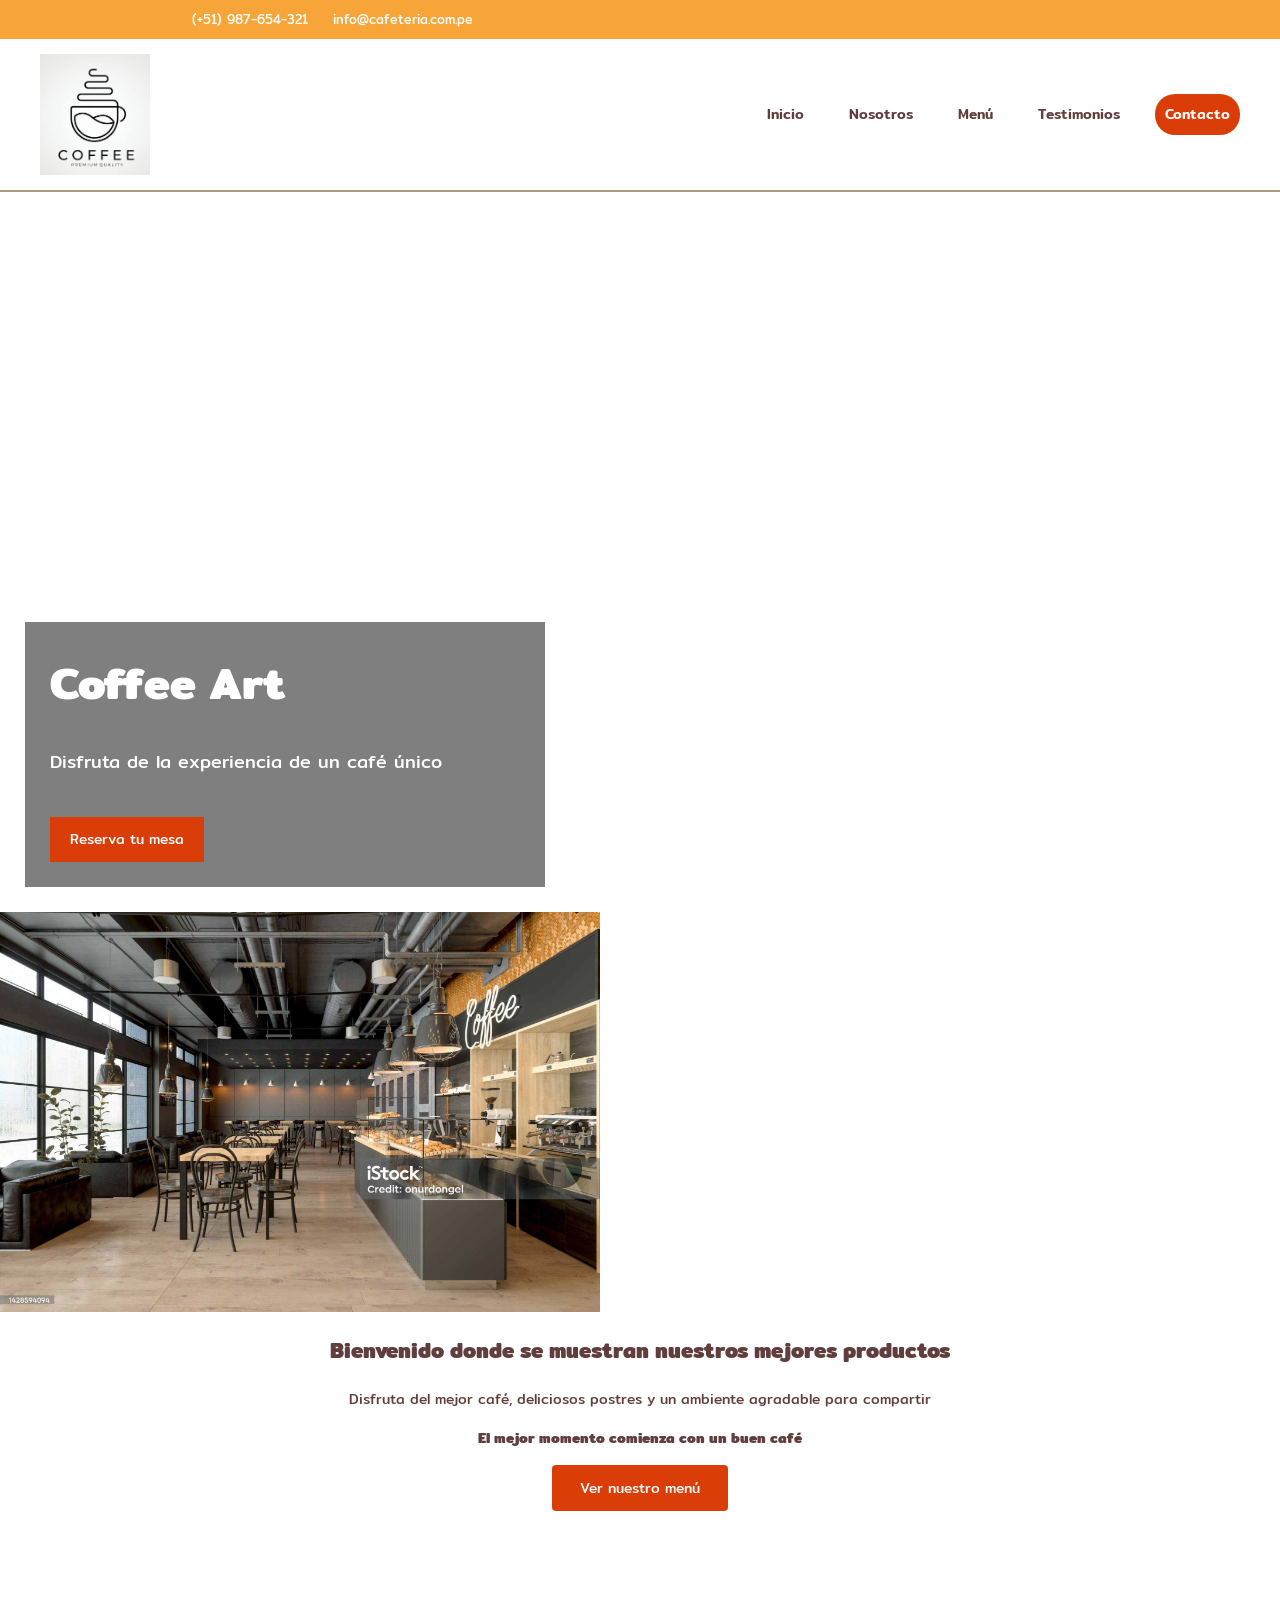
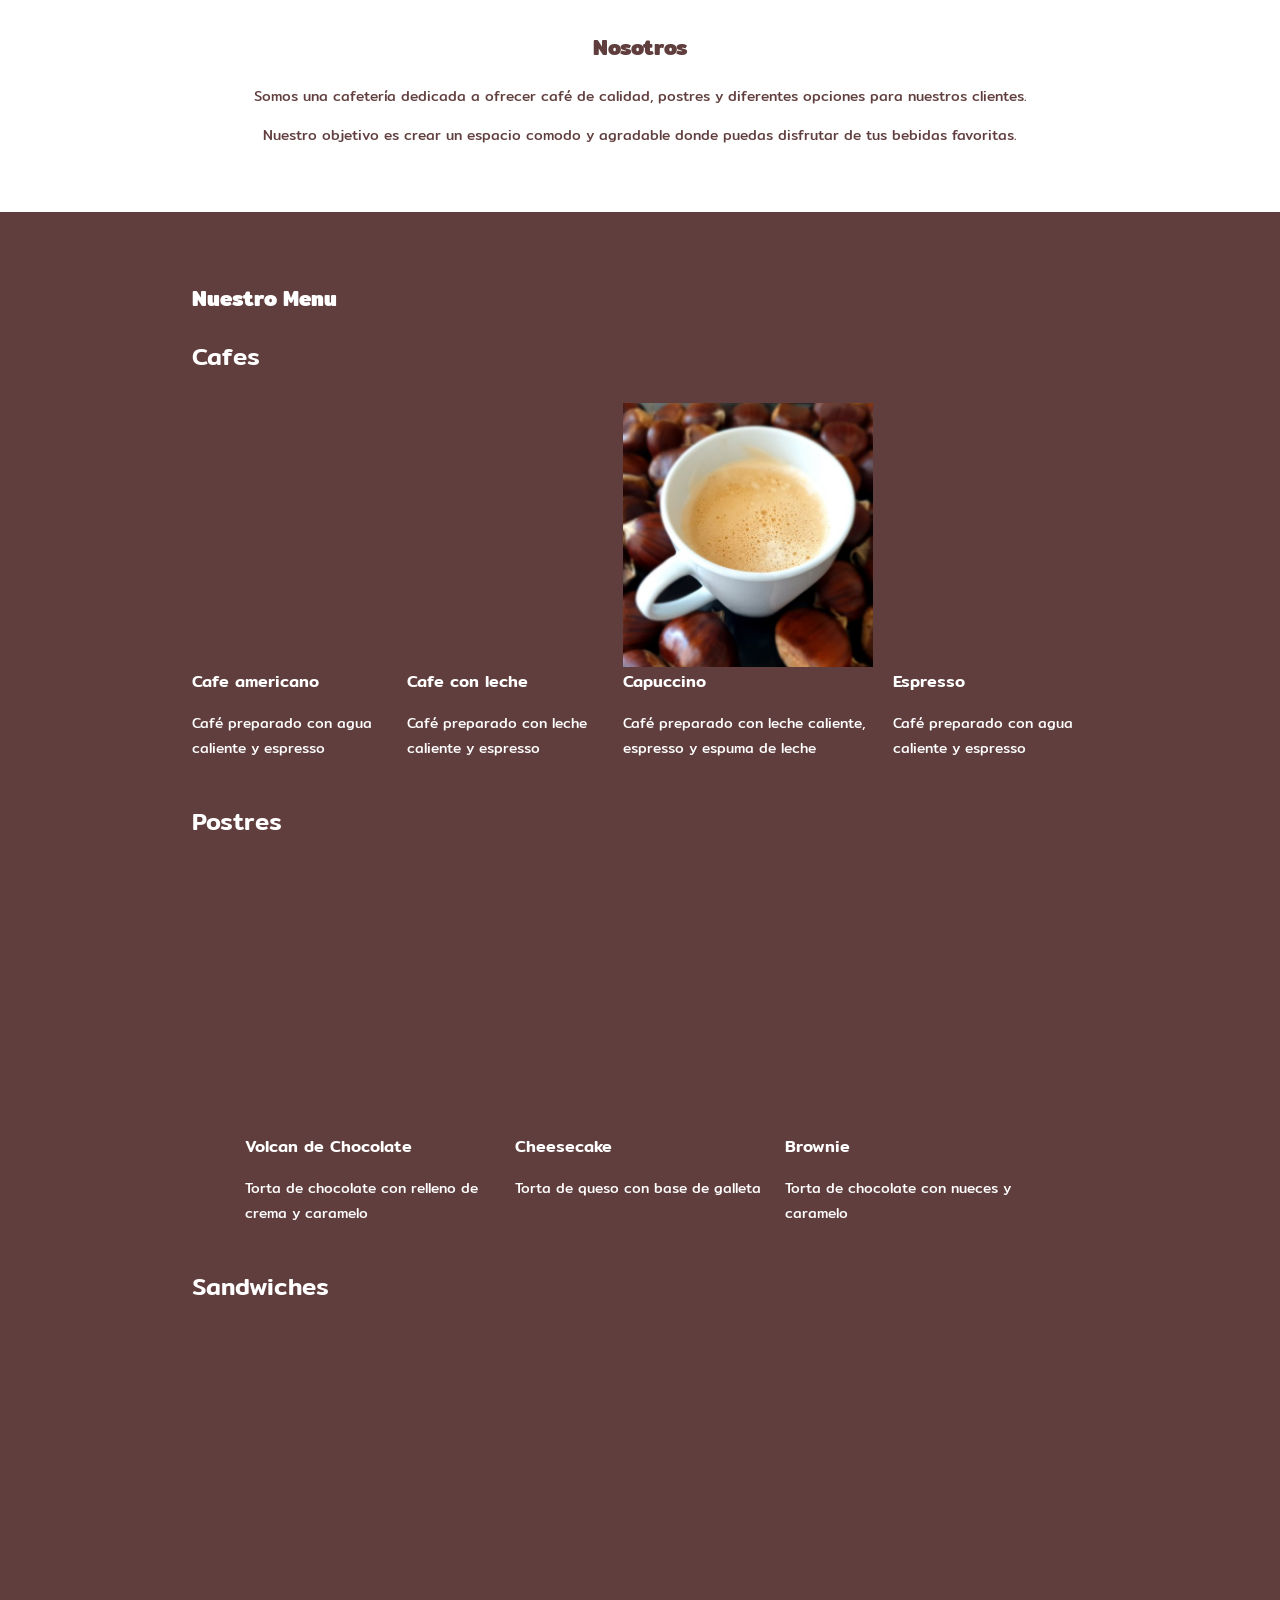
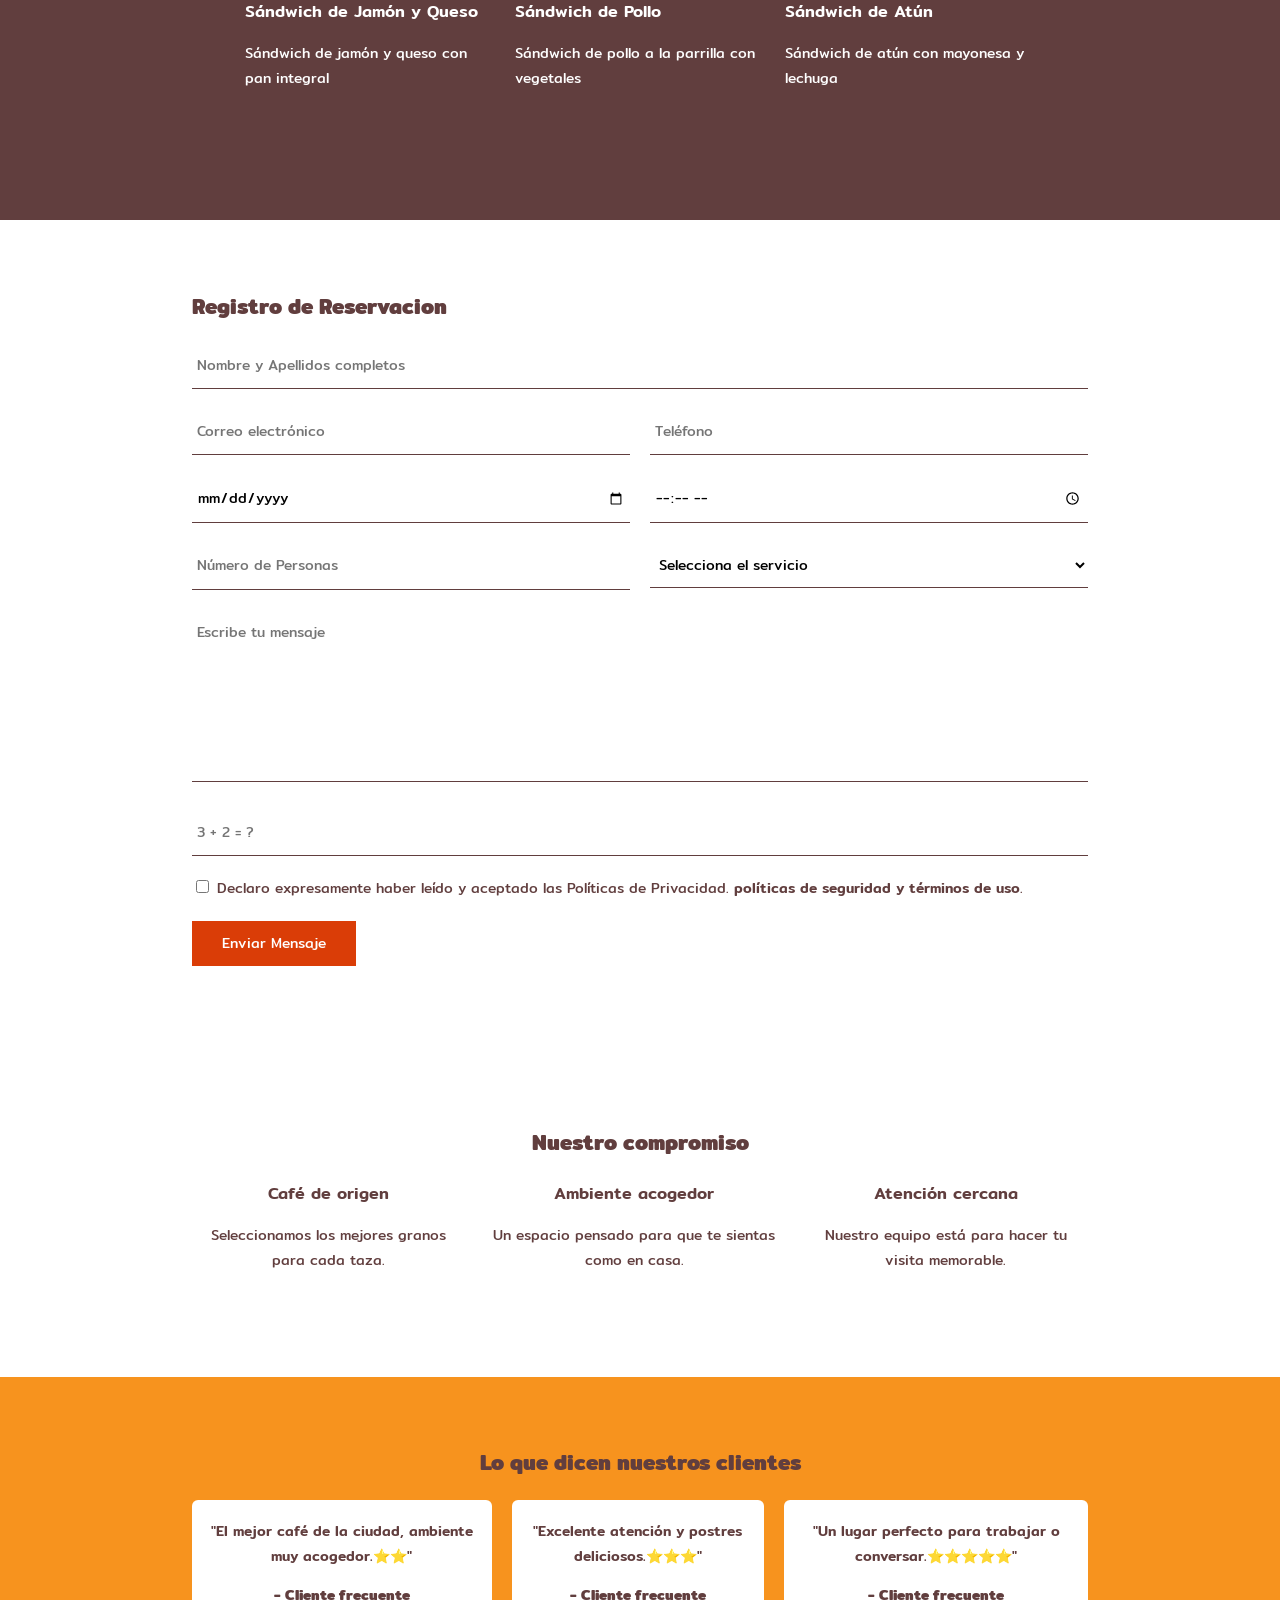
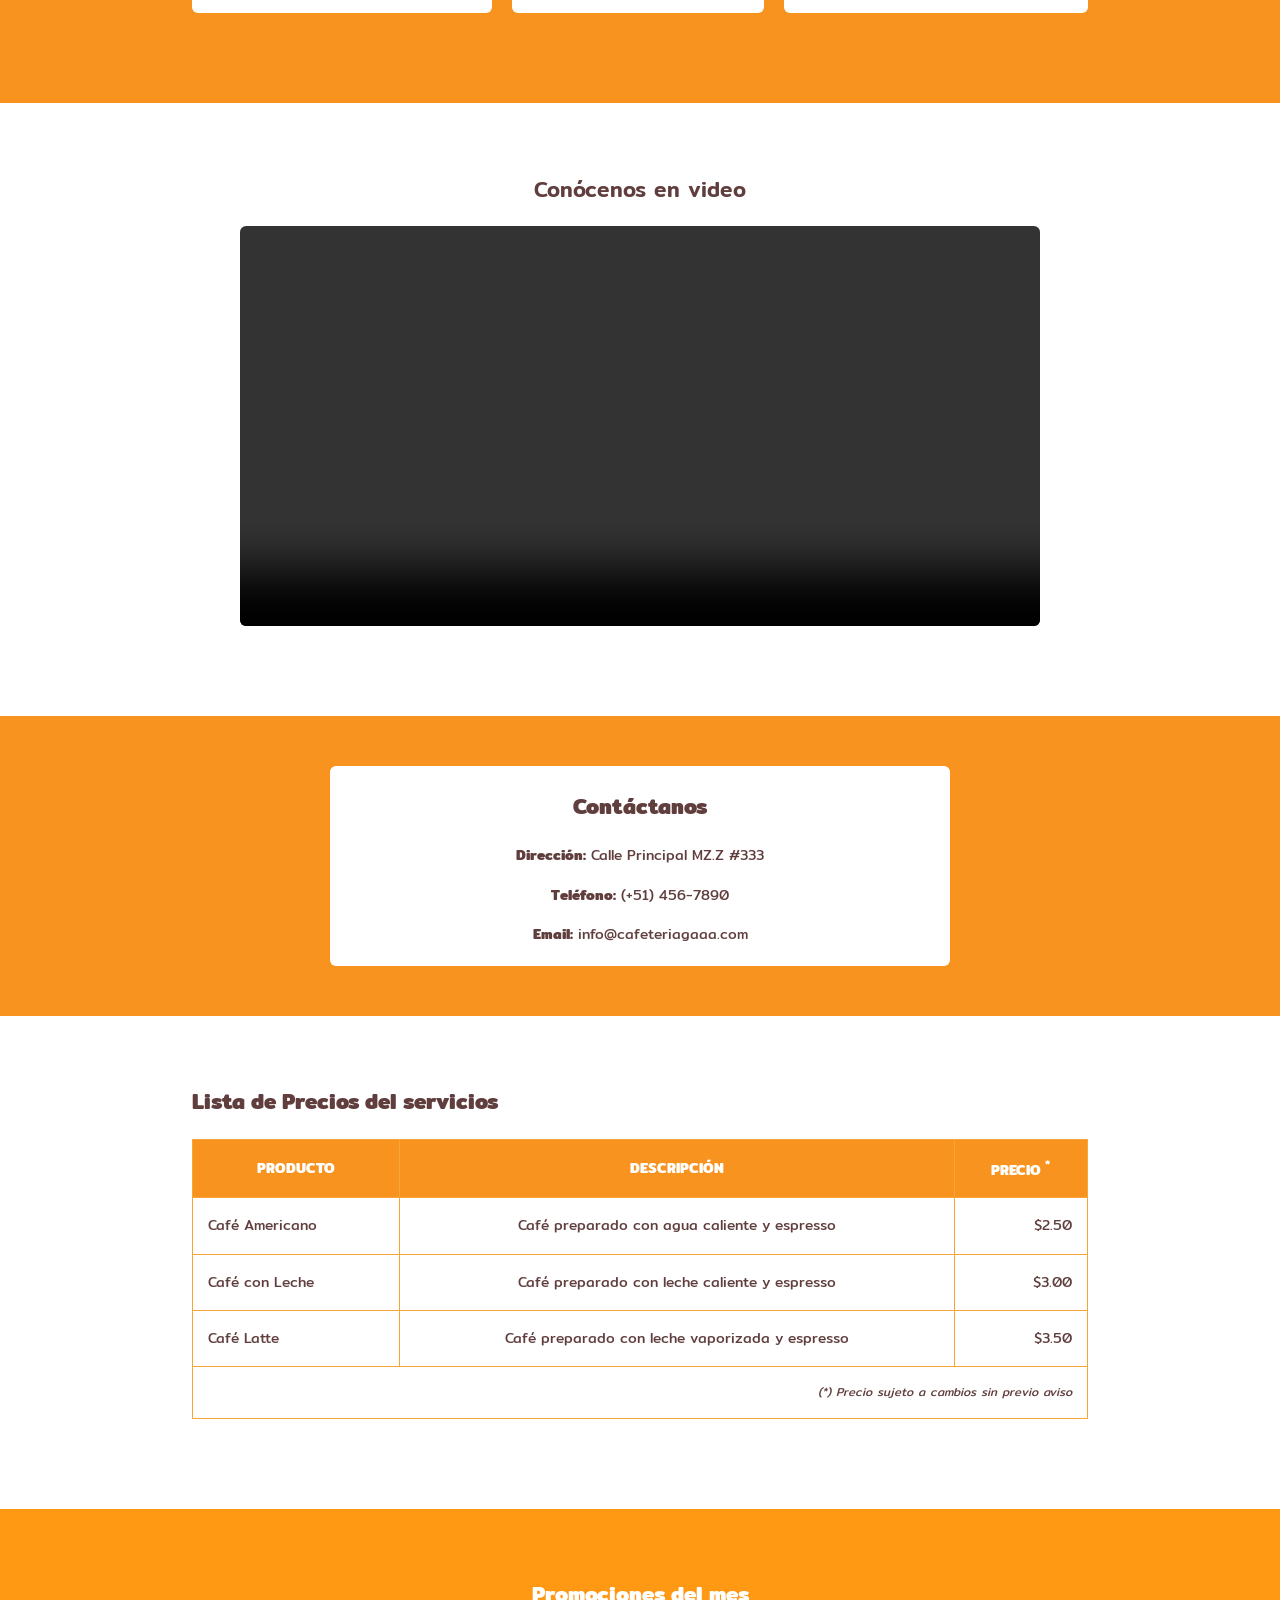
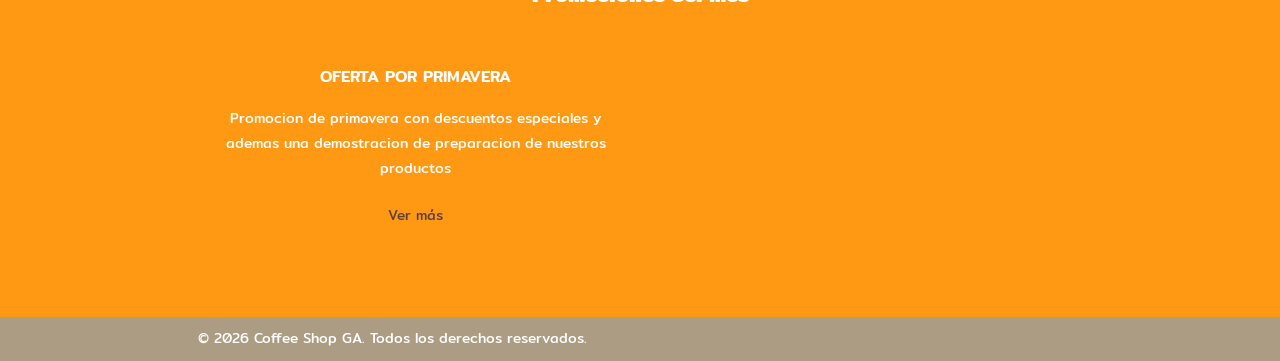
==== index.html @ 1cf6fafe "Se corrigio la imagen de logo de cafe y ademas se coloco comentarios sobre de que semana son para qu" ====
<!DOCTYPE html>
<html lang="es">
<head>
    <meta charset="UTF-8">
    <meta name="viewport" content="width=device-width, initial-scale=1.0">
    <link rel="stylesheet" href="./assets/css/style.css">
    <link rel="preconnect" href="https://fonts.googleapis.com">
    <link rel="preconnect" href="https://fonts.googleapis.com">
    <link rel="preconnect" href="https://fonts.gstatic.com" crossorigin>
    <link href="https://fonts.googleapis.com/css2?family=Mitr:wght@200;300;400;500;600;700&family=Roboto:ital,wght@0,100..900;1,100..900&display=swap" rel="stylesheet">
    <title>Cafeteria GAAA</title>

    <!-- Enlace a Font Awesome para los iconos -->
    <link rel="stylesheet" href="https://cdnjs.cloudflare.com/ajax/libs/font-awesome/7.3.1/css/all.min.css" integrity="sha512-QeR2VH+lsBE5LSAe1Q5EnTBbe7XTBubt8dG93Y7gidSgdMCr8nVqKcfKAMyN96SV8KDbZVTDXChatu5G2KQGzg==" crossorigin="anonymous" referrerpolicy="no-referrer">
</head>

<body>
    <!-- Barra superior (top-bar) -->
    <header id="top-bar">
        <div class="container">
            <!--Flexbox del top-bar -->
            <div class="top-bar-flex">
                <!-- Contactos-->
                <div class="top-contacto">

                    <!--Telefono-->
                    <a href="tel:+51987654321">
                        <i class="fa-solid fa-phone"></i>
                        (+51) 987-654-321
                    </a>

                    <!--Correo electrónico-->
                    <a href="mailto:info@cafeteria.com.pe&subject=Necesito información">
                        <i class="fa-solid fa-envelope"></i>
                        info@cafeteria.com.pe
                    </a>
                </div>

                <!-- Redes sociales-->
                <div class="top-rs">
                    <a href="https://www.facebook.com/" target="_blank">
                        <i class="fa-brands fa-facebook fa-2xl"></i>
                    </a>
                    <a href="https://www.instagram.com/" target="_blank">
                        <i class="fa-brands fa-instagram fa-2xl"></i>
                    </a>
                    <a href="https://wa.me/1234567890" target="_blank">
                        <i class="fa-brands fa-whatsapp fa-2xl"></i>
                    </a>
                    <a href="https://www.tiktok.com/" target="_blank">
                        <i class="fa-brands fa-tiktok fa-2xl"></i>
                    </a>
                </div>
            </div>
        </div>
    </header>


    <!--ENCABEZADO-->
    <header id="cabecera " class="row encabezado">
        <!-- Logo (solo de semana 6)-->
        <div class="logo-ancho">
            <a href="index.html" title="Inicio">
                <img class="img-fluid-logo-ancho" src="./assets/img/logo_coffe_shop.jpg">
            </a>
        </div>
        <nav class="navegacion">
            <a class="enlace" href="#inicio">Inicio</a>
            <a class="enlace" href="#nosotros">Nosotros</a>
            <a class="enlace" href="#menu">Menú</a>
            <a class="enlace" href="#testimonios">Testimonios</a>
            <a class="enlace btn" href="#contacto">Contacto</a>
        </nav>
    </header>

    <!--PAGINA PRINCIPAL-->
    <main>
        <!-- Video de portada -->
        <section id="video_portada">
            <!-- Objeto video -->
            <video class="video-fluid" autoplay muted loop> 
                <source src="./assets/video/arte_cappuccino.mp4" type="video/mp4">
            </video>

            <div class="portada-texto">
                <h1> Coffee Art</h1>
                <p>Disfruta de la experiencia de un café único</p>
                <a href="#">Reserva tu mesa</a>

            </div>
        </section>

        <!--INICIO-->
        <section id="inicio">
            <img class="img-fluid inicio_img" src="./assets/img/img_interior_cafeteria.jpg" alt="Interior de la cafetería">
            <h2>Bienvenido donde se muestran nuestros mejores productos</h2>
            <p>Disfruta del mejor café, deliciosos postres y un ambiente agradable para compartir</p>
            <p><strong>El mejor momento comienza con un buen café</strong></p>
            <button class="btn">Ver nuestro menú</button>
        </section>
        <!--NOSOTROS-->
        <section id="nosotros">
            <h2>Nosotros</h2>
            <p>Somos una cafetería dedicada a ofrecer café de calidad, postres y diferentes opciones para nuestros clientes.</p>
            <p>Nuestro objetivo es crear un espacio comodo y agradable donde puedas disfrutar de tus bebidas favoritas.</p>
        </section>
        <!--MENÚ-->
        <section id="servicios_menu" class="padding-xl">
            <div class="container caja_servicios_menu">
                <h2>Nuestro Menu</h2>

                <!-- Alineación flexible de los elementos -->
                <h3 class="h3-titulo">Cafes</h3>
                <div class="row seccion_menu">
                    <!-- Columna 1 -->
                    <div class="tarjeta_menu">
                        <!-- Tarjeta 1 -->
                        <div>
                            <img class="img-fluid img_menu" src="./assets/img/cafe_americano.jpg" alt="">
                            <h3>Cafe americano</h3>
                            <p>Café preparado con agua caliente y espresso</p>
                        </div>
                    </div>
                    
                    <!-- Columna 2 -->
                    <div class="tarjeta_menu">
                        <!-- Tarjeta 2 -->
                        <div>
                            <img class="img-fluid img_menu" src="./assets/img/cafe_con_leche.jpg" alt="">
                            <h3>Cafe con leche</h3>
                            <p>Café preparado con leche caliente y espresso</p>
                        </div>
                    </div>

                    <!-- Columna 3 -->
                    <div class="tarjeta_menu">
                        <!-- Tarjeta 3 -->
                        <div>
                            <img class="img-fluid img_menu" src="./assets/img/capuccino.jpg" alt="">
                            <h3>Capuccino</h3>
                            <p>Café preparado con leche caliente, espresso y espuma de leche</p>
                        </div>
                    </div>

                    <!-- Columna 4 -->
                    <div class="tarjeta_menu">
                        <!-- Tarjeta 4 -->
                        <div>
                            <img class="img-fluid img_menu" src="./assets/img/espresso.jpg" alt="">
                            <h3>Espresso</h3>
                            <p>Café preparado con agua caliente y espresso</p>
                        </div>
                    </div>
                </div>
                <h3 class="h3-titulo">Postres</h3>
                <div class="row seccion_menu">
                    <!-- Columna 5 -->
                    <div class="tarjeta_menu">
                        <!-- Tarjeta 5 -->
                        <div>
                            <img class="img-fluid img_menu" src="./assets/img/volcan_de_chocolate.jpg" alt="">
                            <h3>Volcan de Chocolate</h3>
                            <p>Torta de chocolate con relleno de crema y caramelo</p>
                        </div>
                    </div>
                    
                    <!-- Columna 6 -->
                    <div class="tarjeta_menu">
                        <!-- Tarjeta 6 -->
                        <div>
                            <img class="img-fluid img_menu" src="./assets/img/cheesecake.jpg" alt="">
                            <h3>Cheesecake</h3>
                            <p>Torta de queso con base de galleta</p>
                        </div>
                    </div>

                    <!-- Columna 7 -->
                    <div class="tarjeta_menu">
                        <!-- Tarjeta 7 -->
                        <div>
                            <img class="img-fluid img_menu" src="./assets/img/brownie.jpg" alt="">
                            <h3>Brownie</h3>
                            <p>Torta de chocolate con nueces y caramelo</p>
                        </div>
                    </div>
                </div>
                <h3 class="h3-titulo">Sandwiches</h3>
                <div class="row seccion_menu">
                    <!-- Columna 8 -->
                    <div class="tarjeta_menu">
                        <!-- Tarjeta 8 -->
                        <div>
                            <img class="img-fluid img_menu" src="./assets/img/sandwich_jamon_queso.jpg" alt="">
                            <h3>Sándwich de Jamón y Queso</h3>
                            <p>Sándwich de jamón y queso con pan integral</p>
                        </div>
                    </div>
                    
                    <!-- Columna 9 -->
                    <div class="tarjeta_menu">
                        <!-- Tarjeta 9 -->
                        <div>
                            <img class="img-fluid img_menu" src="./assets/img/sandwich_de_pollo.jpg" alt="">
                            <h3>Sándwich de Pollo</h3>
                            <p>Sándwich de pollo a la parrilla con vegetales</p>
                        </div>
                    </div>

                    <!-- Columna 10 -->
                    <div class="tarjeta_menu">
                        <!-- Tarjeta 10 -->
                        <div>
                            <img class="img-fluid img_menu" src="./assets/img/sandwich_de_atun.jpg" alt="">
                            <h3>Sándwich de Atún</h3>
                            <p>Sándwich de atún con mayonesa y lechuga</p>
                        </div>
                    </div>
                </div>
            </div>
        </section>


    <!--Registro de Reservación-->
    <section id="citas" class="padding-xl">
        <div class="container">
            <h2>Registro de Reservacion</h2>

            <!--Objero formulario -->
            <form action="grabar_reserva.php" method="post">
                <div class="form-flex">

                    <!-- Campo nombre completo-->
                    <div class="form-col-100">
                        <input class="form-control" type="text" placeholder="Nombre y Apellidos completos" required>
                    </div>

                    <!-- Campo correo electrónico-->
                    <div class="form-col-50">
                        <input class="form-control" type="email" placeholder="Correo electrónico" required>
                    </div>

                    <!-- Campo teléfono -->
                    <div class="form-col-50">
                        <input class="form-control" type="tel" placeholder="Teléfono" required>
                    </div>

                    <!-- Campo de la Fecha-->
                     <div class="form-col-50">
                        <input class="form-control" type="date" placeholder="Fecha de la cita" required>
                    </div>

                    <!-- Hora de la cita -->
                     <div class="form-col-50">
                        <input class="form-control" type="time" placeholder="Hora de la cita" required>
                    </div>

                    <!-- Campo de Número de Personas -->
                    <div class="form-col-50">
                        <input class="form-control" type="" placeholder="Número de Personas" required>
                    </div>


                    <!-- Campo de Ocasión del servicio -->
                     <div class="form-col-50">
                        <select class="form-control" required>
                            <option value="" selected hidden>Selecciona el servicio</option>
                            <option value="S01">Cumpleaños</option>
                            <option value="S02">Aniversario</option>
                            <option value="S03">Cita Especial</option>
                            <option value="S04">Reunión de Trabajo</option>
                            <option value="S05">Otro</option>
                        </select>
                     </div>

                    <!--Campo mensaje-->
                    <div class="form-col-100">
                        <textarea class="form-control fom-noresize" placeholder="Escribe tu mensaje" required cols="40" rows="6"></textarea>
                    </div>

                    <!-- Campo Captcha-->
                     <div class="form-col-100">
                        <input class="form-control" type="text" placeholder="3 + 2 = ?" required>
                     </div>

                     <!-- Campo Aceptar Terminos y Condiciones-->
                      <div class="form-col-100">
                        <input type="checkbox" required>
                        <label for="">
                            Declaro expresamente haber leído y aceptado las Políticas de Privacidad.
                            <a class="form-link" target="_blank" href="https://lynchcafe.pe/politicas-de-privacidad.html">políticas de seguridad y términos de uso</a>.
                        </label>
                      </div>

                      <!-- Campo de boton Enviar Mensaje-->
                        <div class="form-col-50">
                            <button class="form-submit" type="submit">Enviar Mensaje</button>
                        </div>    
                </div>
            </form>

        </div>

    </section>

    
        <!--EQUIPO-->
        <section id="equipo" class="padding-xl">
            <h2>Nuestro compromiso</h2>
            <div class="row container">
                <div>
                    <h3>Café de origen</h3>
                    <p>Seleccionamos los mejores granos para cada taza.</p>
                </div>
                <div>
                    <h3>Ambiente acogedor</h3>
                    <p>Un espacio pensado para que te sientas como en casa.</p>
                </div>
                <div>
                    <h3>Atención cercana</h3>
                    <p>Nuestro equipo está para hacer tu visita memorable.</p>
                </div>
            </div>
        </section>
        <!--TESTIMONIOS-->
        <section id="testimonios" class="padding-xl">
            <h2 class="comentario">Lo que dicen nuestros clientes</h2>
            <div class="row container">
                <div class="fondo_contacto">
                    <p class="titulo_grueso comentario">"El mejor café de la ciudad, ambiente muy acogedor.⭐⭐"</p>
                    <strong class="comentario">- Cliente frecuente</strong>
                </div>
                <div class="fondo_contacto">
                    <p class="titulo_grueso comentario">"Excelente atención y postres deliciosos.⭐⭐⭐"</p>
                    <strong class="comentario">- Cliente frecuente</strong>
                </div>
                <div class="fondo_contacto">
                    <p class="titulo_grueso comentario">"Un lugar perfecto para trabajar o conversar.⭐⭐⭐⭐⭐"</p>
                    <strong class="comentario">- Cliente frecuente</strong>
                </div>
            </div>
        </section>
        <!--GALERIA-->
        <section id="galeria" class="padding-xl">
            <h2 class="titulo_grueso">Conócenos en video</h2>
            <video class="video_pagina_coffee" controls width="100%">
                <source src="./assets/video/coffee_shop_video.mp4" type="video/mp4">
                El navegador no soporta el video.
            </video>
        </section>
        <!--CONTACTO-->
        <section id="contacto">
            <div class="fondo_contacto">
                <h2>Contáctanos</h2>
                <p><strong>Dirección:</strong> Calle Principal MZ.Z #333</p>
                <p><strong>Teléfono:</strong> (+51) 456-7890</p>
                <p><strong>Email:</strong> info@cafeteriagaaa.com</p>
            </div>
        </section>

        <!-- Lista de precio Semana 8-->
        <section id="precio" class="padding-xl">
            <div class="container">
                <h2>Lista de Precios del servicios</h2>
                <!-- Objeto de tabla -->
                <table class="tbl-precios">
                    <!-- Cabecera de la tabla -->
                    <thead>
                        <tr>
                            <th>Producto</th>
                            <th>Descripción</th>
                            <th>Precio <sup>*</sup></th>
                        </tr>
                    </thead>
                    <!-- Cuerpo de la tabla -->
                    <tbody>
                        <tr>
                            <td>Café Americano</td>
                            <td>Café preparado con agua caliente y espresso</td>
                            <td>$2.50</td>
                        </tr>
                        <tr>
                            <td>Café con Leche</td>
                            <td>Café preparado con leche caliente y espresso</td>
                            <td>$3.00</td>
                        </tr>
                        <tr>
                            <td>Café Latte</td>
                            <td>Café preparado con leche vaporizada y espresso</td>
                            <td>$3.50</td>
                        </tr>
                    </tbody>
                    <!-- Pie de la tabla -->
                    <tfoot>
                        <tr>
                            <td colspan="3">(*) Precio sujeto a cambios sin previo aviso</td>
                        </tr>
                    </tfoot>
                </table>
            </div>
        </section>
        <!-- Video promocional  semana 8-->
        <section id="promocion" class="padding-xl">
            <div class="container">
                <h2>Promociones del mes</h2>
                <div class="promocion-flex">
                    <article>
                        <h3>Oferta por primavera</h3>
                        <p>Promocion de primavera con descuentos especiales y ademas una demostracion de preparacion de nuestros productos</p>
                        <a href="#">Ver más</a>
                    </article>
                    
                    <article>
                        <iframe class="video-fluid" width="560" height="315" src="https://www.youtube.com/embed/DBEIfYc2C3A?si=Q9MhwKIfQ_AiltOg" title="YouTube video player" frameborder="0" allow="accelerometer; autoplay; clipboard-write; encrypted-media; gyroscope; picture-in-picture; web-share" referrerpolicy="strict-origin-when-cross-origin" allowfullscreen></iframe>
                    </article>
                </div>
            </div>
        </section>
        <!-- Termina semana 8 -->
    </main>
    

    <!-- Pie de pagina -->
    <footer class="padding-xs" id="pie">
        <div class="container">
            <!-- Alineacion flexible de los elementos -->
            <div class="footer-bar">
                <!-- Copyright -->
                <div>
                   &copy; 2026 Coffee Shop GA. Todos los derechos reservados. 
                </div>
                <!-- Redes sociales  semana 6-->
                <div class="footer-rs">
                    <a href="https://www.facebook.com/" target="_blank">
                        <i class="fa-brands fa-facebook fa-2xl"></i>
                    </a>
                    <a href="https://www.instagram.com/" target="_blank">
                        <i class="fa-brands fa-instagram fa-2xl"></i>
                    </a>
                    <a href="https://wa.me/1234567890" target="_blank">
                        <i class="fa-brands fa-whatsapp fa-2xl"></i>
                    </a>
                    <a href="https://www.tiktok.com/" target="_blank">
                        <i class="fa-brands fa-tiktok fa-2xl"></i>
                    </a>
                </div>
                <!-- Termina semana 6 -->
            </div> 
        </div>
    </footer>
</body>
</html>
---- assets/css/style.css ----
:root{
    --color-principal:#613e3e;
    --color-fondo-principal:#ffffff;
    --verde: #b0d225;
    --naranja: #da3d07;
    --naranja02: #F7931E;
    --gris: #ac9c83;
    --fuente1: 'Mitr', sans-serif;
    --color-borde-tabla: #f7a439;
    --color-fondo-promocion: #ff9914;
}
* {
    box-sizing: border-box;
}
.titulo_grueso{
    font-weight: 500;
}
.h3-titulo{
    font-size: 24px;
    font-weight: 500;
    margin-top: 0px; 
    margin-bottom: 5px;
}
h3{
    font-weight: 500;
    margin-top: 0px; 
    margin-bottom: 5px; 
}
/* Selectores de tipo etiqueta HTML */
body {
    font-family: var(--fuente1);
    font-size: 14px;
    line-height: 1.8;
    margin: 0;
    color: var(--color-principal);
}

/* Eliminar los espacios inferiores que aparecen debajo del objeto (clase de semana 8)*/
img,video,iframe{
    display: block;
}
/* Selectores de tipo ID */
#top-bar {
    background-color:var(--color-borde-tabla);
    color: var(--color-fondo-principal);
    padding-top: 8px;
    padding-bottom: 8px;

}

#cabecera {
    position: sticky;
    top: 0px;
    background-color: var(--color-fondo-principal);
    color: var(--color-principal);
    box-shadow: 0 0 3px 0 rgba(0,0,0,0.5);
}

#video_portada {
    /* Controlar la posición de las cajas hijo dentro de la caja padre */
    position: relative;
}

#inicio{
    text-align: center;
    padding-bottom: 50px;
}

#nosotros{
    background-color: var(--color-fondo-principal);
    color: var(--color-principal);
    text-align: center;
    padding: 50px 20px;
}

#servicios_menu {
    background-color: var(--color-principal);
    color: var(--color-fondo-principal);
}

#citas {
    background-color: var(--color-fondo-principal);
    color: var(--color-principal);
}

#equipo {
    background-color: var(--color-fondo-principal);
    color: var(--color-principal);
    text-align: center;
}

#testimonios {
    background-color: var(--naranja02);
    color: var(--color-fondo-principal);
    text-align: center;
}

#galeria {
    text-align: center;
    background-color: var(--color-fondo-principal);
}

#contacto{
    background-color: var(--naranja02);
    color: var(--color-principal);
    text-align: center;
    padding: 50px 20px;
}
/* ID de la semana 8 */
#precio{
    background-color: var(--color-fondo-principal);
    color: var(--color-principal);
}

#promocion{
    background-color: var(--color-fondo-promocion);
    color: var(--color-fondo-principal);
    text-align: center;
    padding: 50px 20px;
}
/* Termina semana 8 sus ID */
#pie {
    background-color: var(--gris);
    color: var(--color-fondo-principal);
    text-align: center;
    padding: 9px;
}

/* Selectores de tipo class(clase)  */
.container{
    max-width: 70%;
    margin: 0 auto;
}

.padding-xl {
    padding-top: 50px;
    padding-bottom: 90px;
}

.padding-xs {
    padding-top: 30px;
    padding-bottom: 30px;
}
.enlace{
    color: var(--color-principal);
    text-decoration: none;
    margin: auto 0;
    font-weight: 500;
}
/*Flexbox: Alineacion flexible de la fila*/
.row{
    display: flex;  /* Activa flexbox */
    flex-direction: row; /* Orientación en fila */
    gap: 20px;
    justify-content: center;
}

/*ajuste del ancho al tamaño de la caja padre*/
.img-fluid .img_menu {
    width: 100%;
    height: auto;
    border-radius: 4px;
}

.img-fluid .inicio_img {
    width: 60%;
    height: auto;
    border-radius: 4px;
}
.img_menu {
    height: 264px;
    max-width: 250px;
}
.caja_servicios_menu {
    width: 80%; 
}
.inicio_img {
    max-height: 400px;
    margin-bottom: 20px;
}
.encabezado {
    display: flex;
    justify-content: space-between;
    align-items: center;
    padding: 15px 40px;
    background-color: var(--color-fondo-principal);
    border-bottom: 2px solid var(--gris);
}
.navegacion {
    display: flex;
    gap: 25px;
    border-radius: 4px;
}
/* Transiciones de la barra de navegacion semana 6 */
.navegacion a {
    display: inline-block;  /*convierte el texto en caja */
    padding: 8px 10px;
    border-radius: 20px;
    transition: all 0.4s ease-in-out;  /*efecto de transicion suave*/
}
.navegacion a:hover{
    background-color: var(--naranja);
    color: var(--color-fondo-principal)
}
/* Termina semana 6 */
.titulo_grueso{
    font-weight: 500;
}
.encabezado_titulo {
    color: var(--color-principal);
    font-weight: 700;
    margin: 0;
}
/*barra de navegacion*/
.btn {
    background-color: var(--naranja);
    color: var(--color-fondo-principal);
    border: none;
    padding: 12px 28px;
    font-family: var(--fuente1);
    font-size: 14px;
    border-radius: 4px;
    cursor: pointer;
}
.nav-bar {
    display: flex;
    flex-direction: row;
    justify-content: space-between;
    align-items: center;
}
/* Logo semana 6 */
.logo-ancho {
    width: 100px;
    height: auto;
}
.img-fluid-logo-ancho{
    width: 110px;
}
/* Termina logo semana 6 */
.seccion_menu {
    margin: 25px auto;
}

.video_pagina_coffee {
    max-width: 800px;
    width: 100%;
    border-radius: 6px;
    margin: 0 auto;
}
.fondo_contacto {
    background-color: var(--color-fondo-principal);
    border-radius: 6px;
    padding: 5px;
    max-width: 50%;
    margin: 0 auto;
}
.comentario {
    color: var(--color-principal);
}
.tarjeta_menu {
    width: 250px;
}

/* Redes sociales en el pie de página semana 6 */
.footer-bar{
    display: flex;
    flex-direction: row;
    justify-content: space-between;
    align-items: center;
}
.footer-rs a{
    color: var(--color-fondo-principal);
    text-decoration: none;
    
}
/* Termina semana 6 */

/* Semana 8 contenido */
.tbl-precios {
    width: 100%;
    border-collapse: collapse; /*combina los bordes */
}

.tbl-precios th,
.tbl-precios td{
    border: 1px solid var(--color-borde-tabla);
    padding: 15px;

}   

.tbl-precios thead{
    background-color: var(--naranja02);
    color: var(--color-fondo-principal);
    text-transform: uppercase;
}

.tbl-precios tfoot{
    text-align: right;
    font-style: italic;
    font-size: smaller;
}

.tbl-precios tbody td:nth-child(2){
    text-align: center;
}

.tbl-precios tbody td:nth-child(3){
    text-align: right;
}

.video-fluid{
    width: 100%;
    height: auto;
    aspect-ratio: 16/9;
}

.promocion-flex{
    display: flex;
    flex-direction: row;
    gap: 30px;
    align-items: center;
}
.promocion-flex article{
    flex: 2;/* ancho de las columnas */
}

.promocion-flex h3{
    text-transform: uppercase;
}

.promocion-flex a {
    display: inline-block;  /*convierte el texto en caja */
    padding: 8px 10px;
    border-radius: 20px;
    transition: all 0.4s ease-in-out;  /*efecto de transicion suave*/
    text-decoration: none;
    color: var(--color-principal)
}
.promocion-flex a:hover{
    background-color: var(--color-fondo-principal);
}
/* Termina semana 8 */
.form-flex {
    display: flex;
    flex-direction: row;
    flex-wrap: wrap; /*Permite cajas flexbox hijo en multiples filas */
    gap: 20px; /*Espacio entre cajas flexbox hijo */
}

.form-col-50 {
    flex: 48%;
}

.form-col-100 {
    flex: 100%;
}

.form-control {
    width: 100%;
    font: inherit; /* Hereda la fuente del body*/
    padding: 10px 5px;
    background-color: transparent;
    border: none;
    outline: none;
    border-bottom: 1px solid var(--color-principal);
}

.form-link {
    color: var(--color-principal);
    text-decoration: none;
    font-weight: 500;
}

.form-submit {
    background-color:var(--naranja);
    color: var(--color-fondo-principal);
    border: none;
    padding: 10px 30px;
    font: inherit;
    cursor: pointer;
    transition: all 0.4s ease-in-out;
}

.form-submit:hover {
    background-color: var(--naranja02);
}

.fom-noresize {
    resize: none;
}

.top-bar-flex {
    display: flex;
    flex-direction: row;
    justify-content: space-between;
    align-items: center;
    font-size: 0.8rem;
}

.top-bar-flex a {
    color: var(--color-fondo-principal);
    text-decoration: none;
    transition: all 0.4s ease-in-out;  /*efecto de transicion suave*/
}

.top-bar-flex a:hover {
    color: var(--naranja);
}

.top-contacto {
    display: flex;
    flex-direction: row;
    gap: 25px;
}

.portada-texto {
    /*Permite posicionar la caja hijo dentro de la caja padre*/
    position:absolute;
    bottom: 25px;
    left: 25px;
    width: 520px;
    background-color:rgba(0,0,0,0.5);
    color: var(--color-fondo-principal);
    padding: 25px;
}

.portada-texto h1 {
    font-size: 44px;
    line-height: 1.2;
    margin-top: 10px;
}

.portada-texto p {
    font-size: 18px;
}

.portada-texto a {
    display: inline-block;
    background-color: var(--naranja);
    color: var(--color-fondo-principal);
    text-decoration: none;
    padding: 10px 20px;
    margin-top: 20px;
}
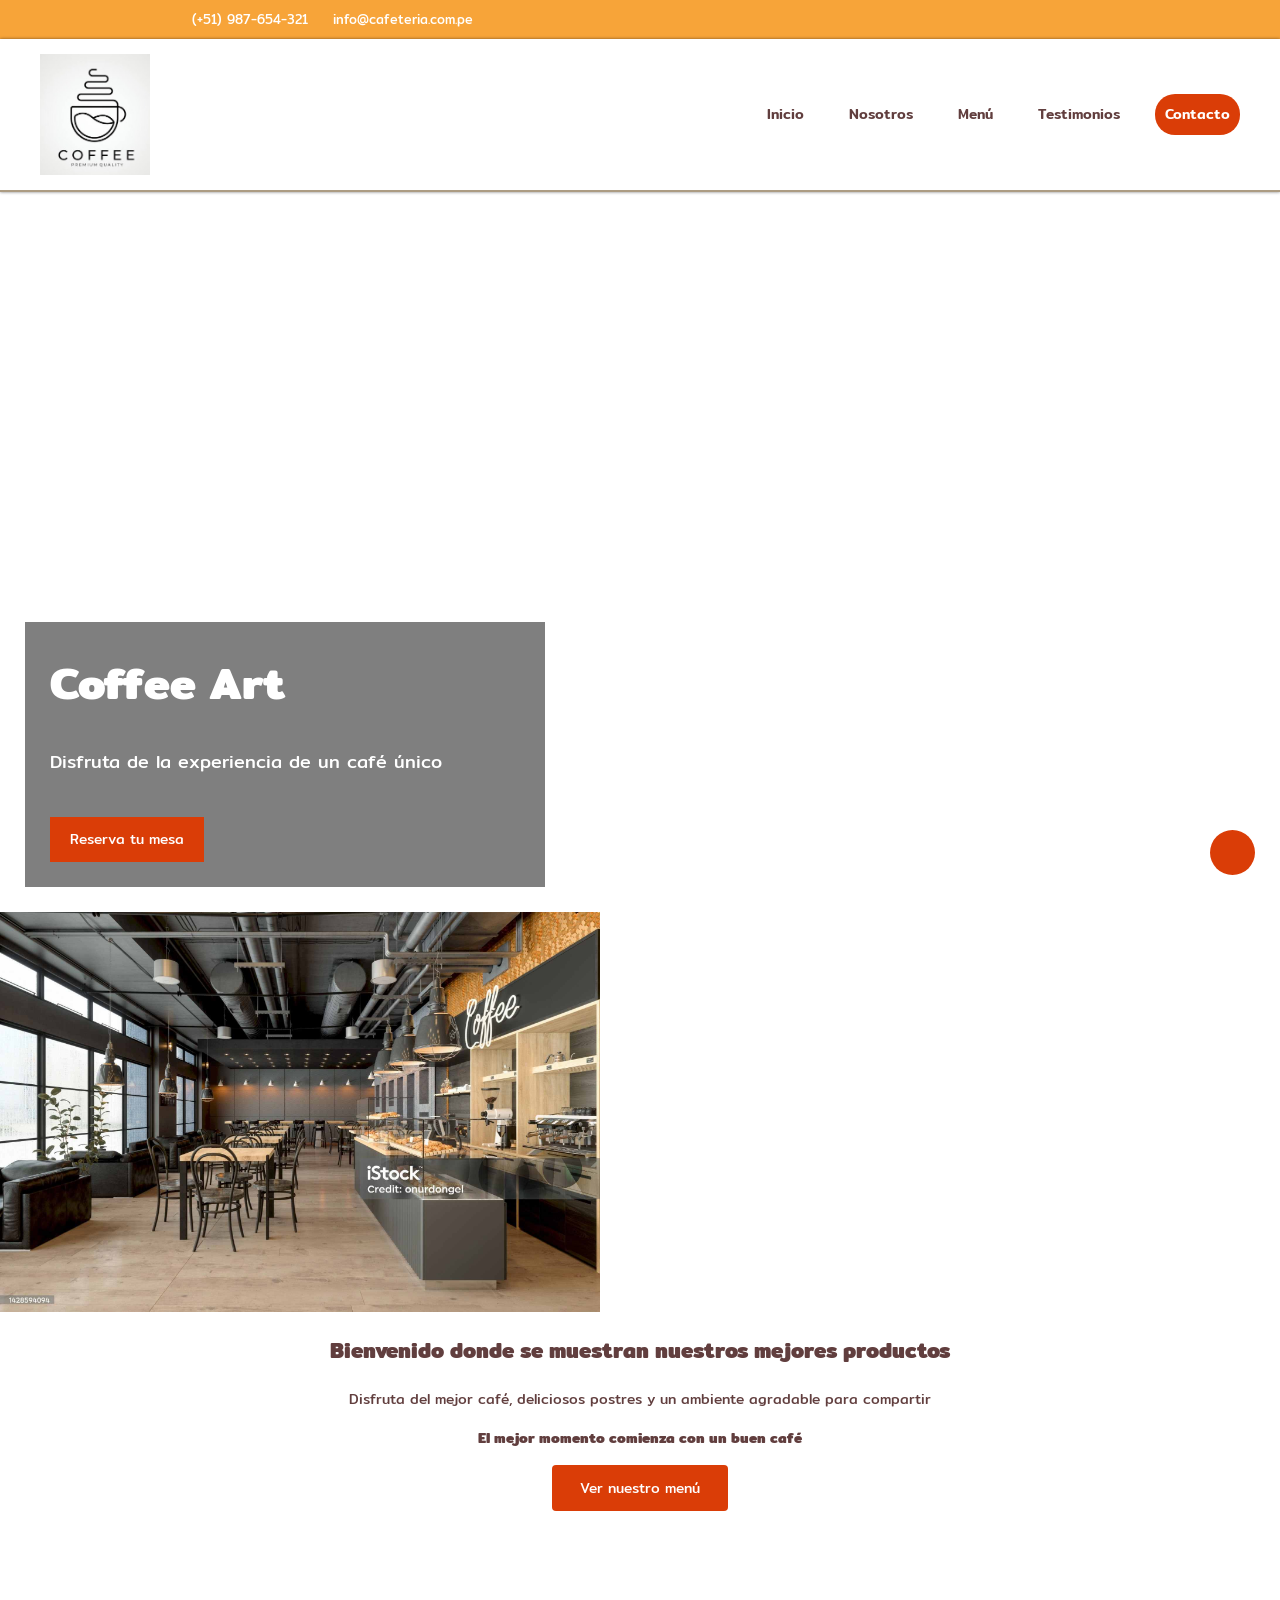
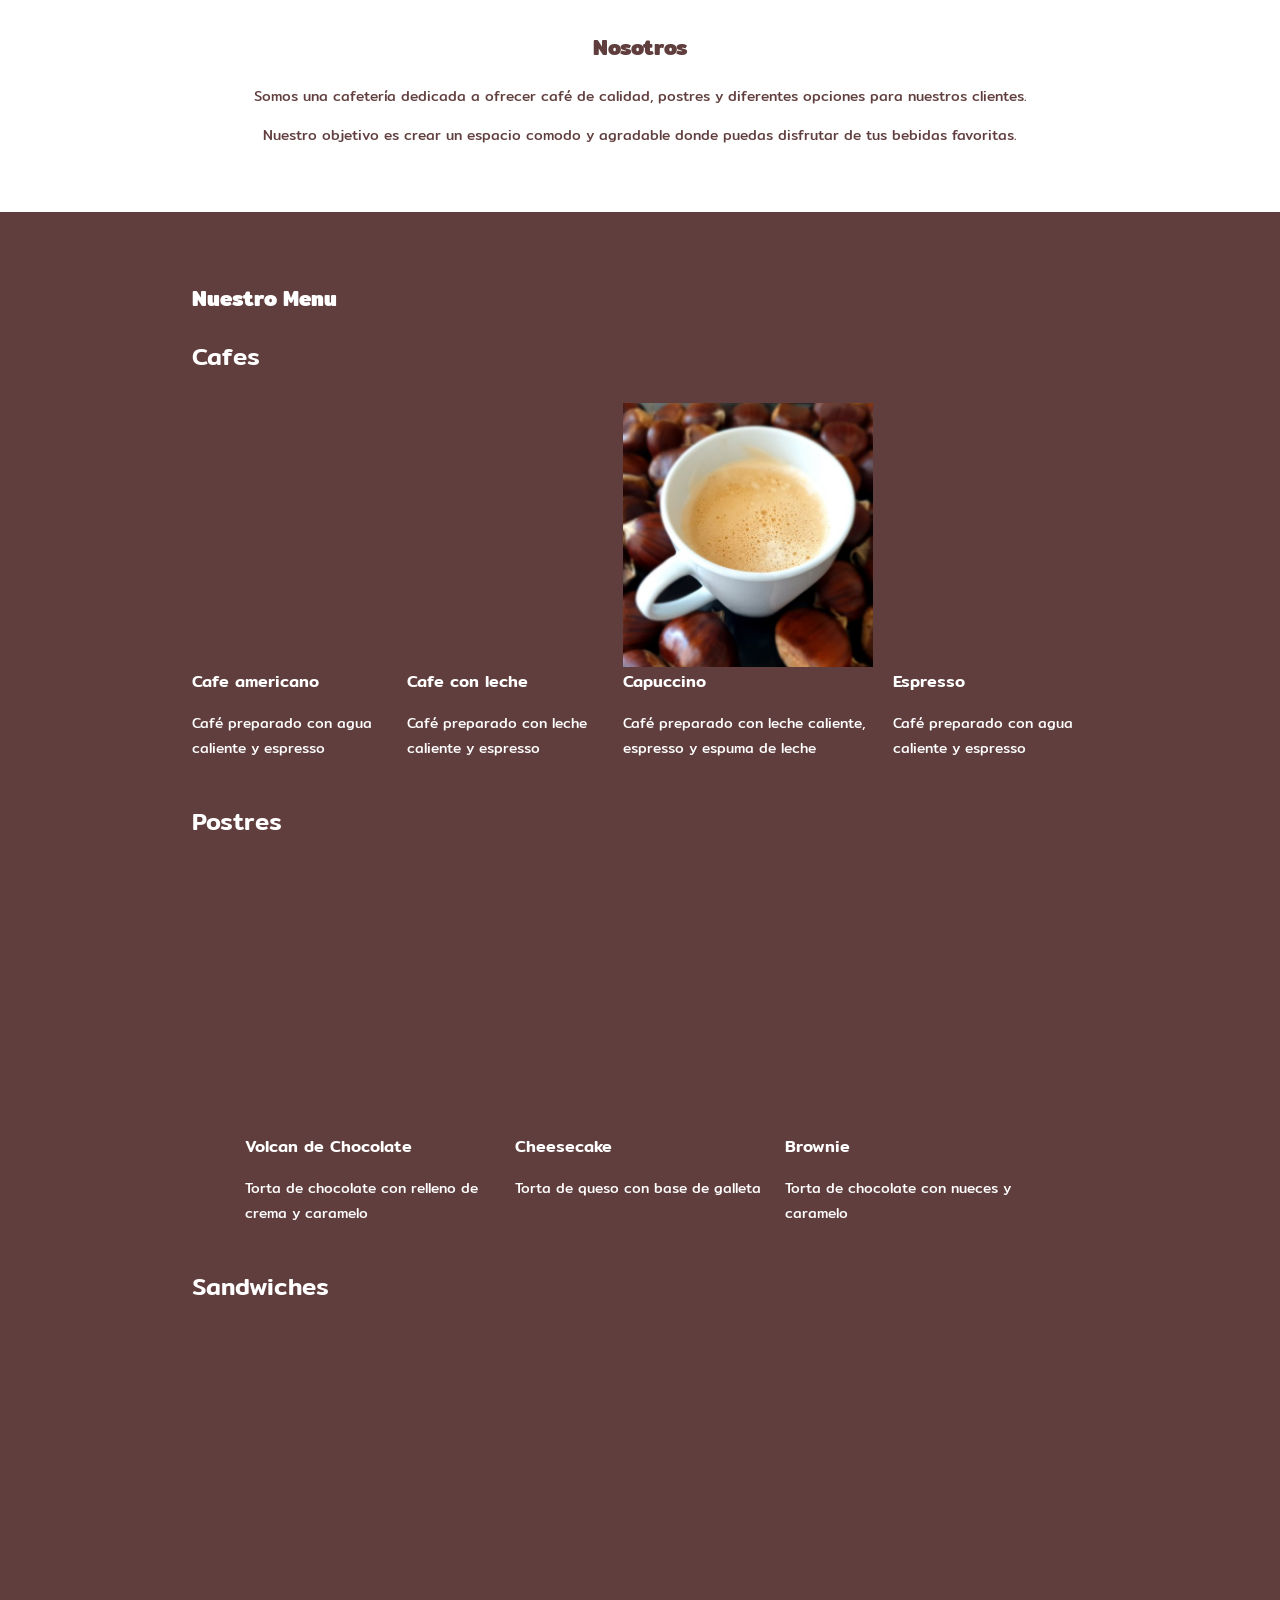
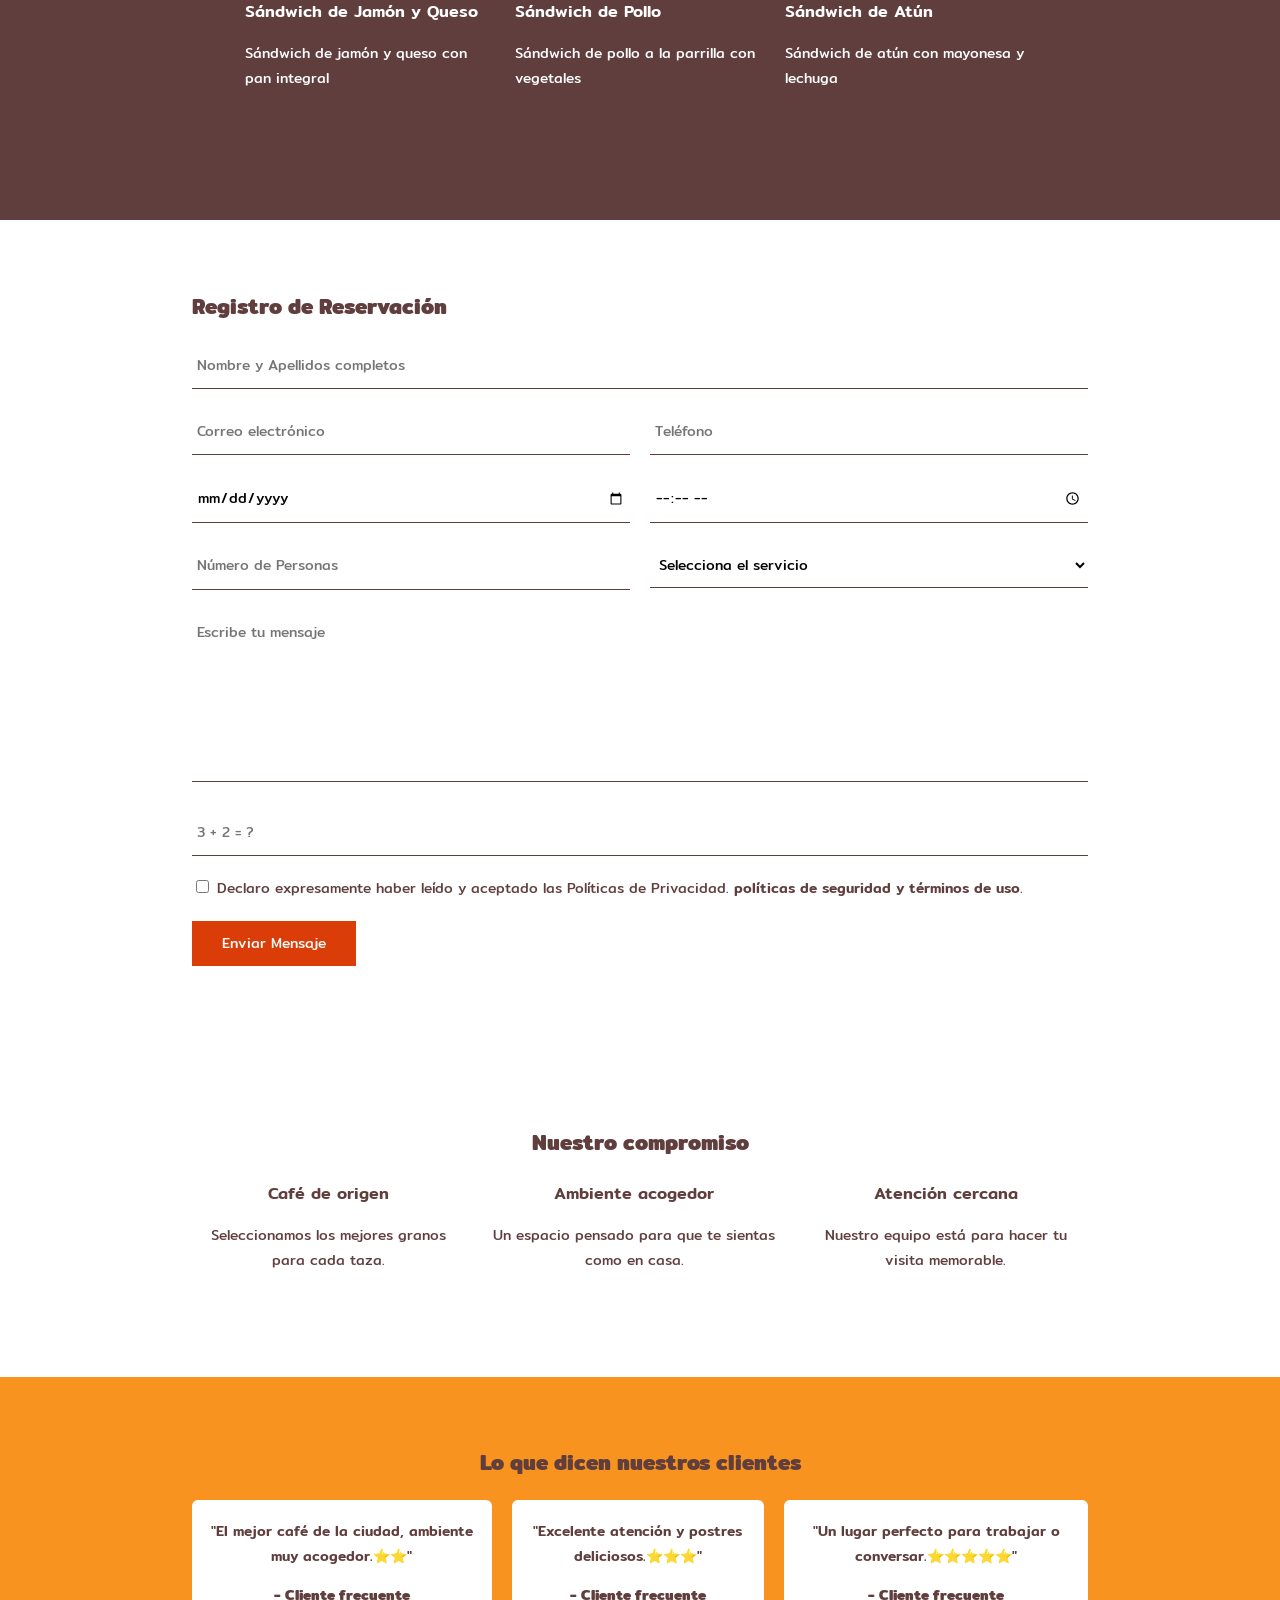
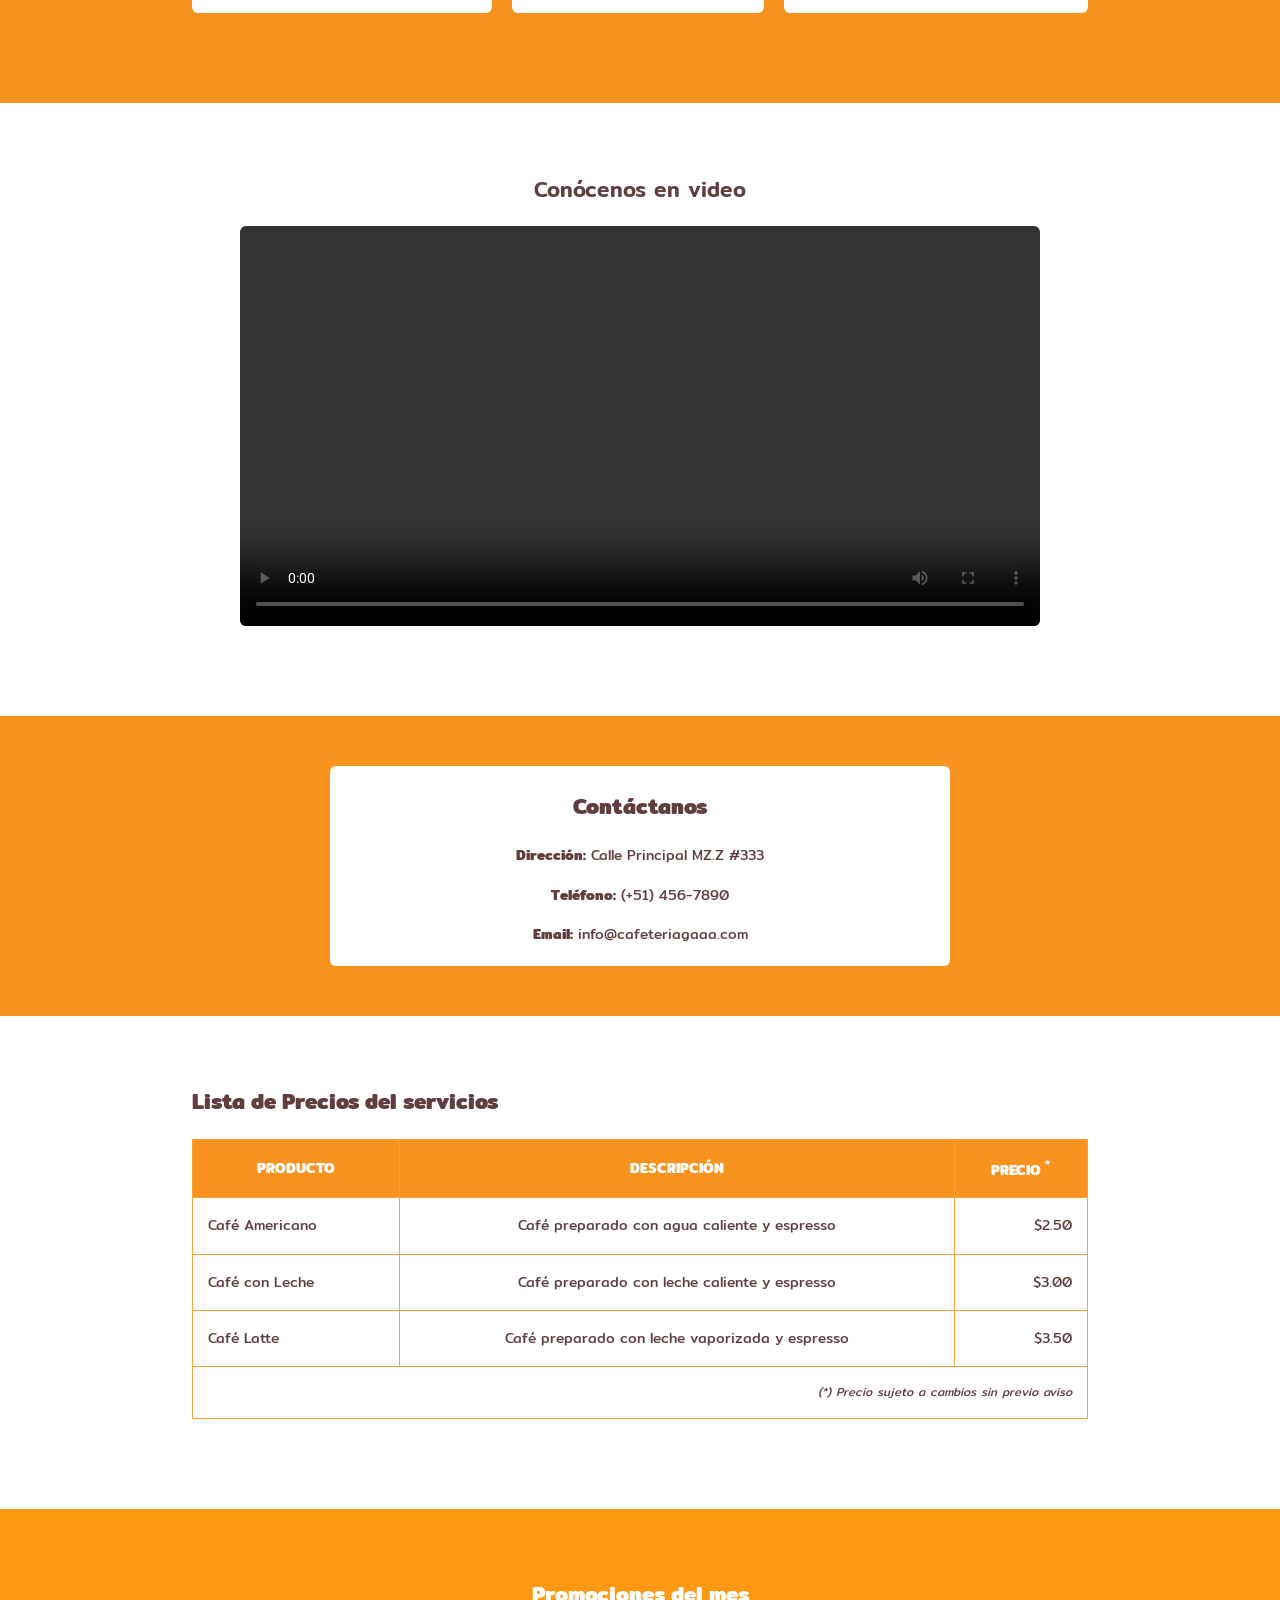
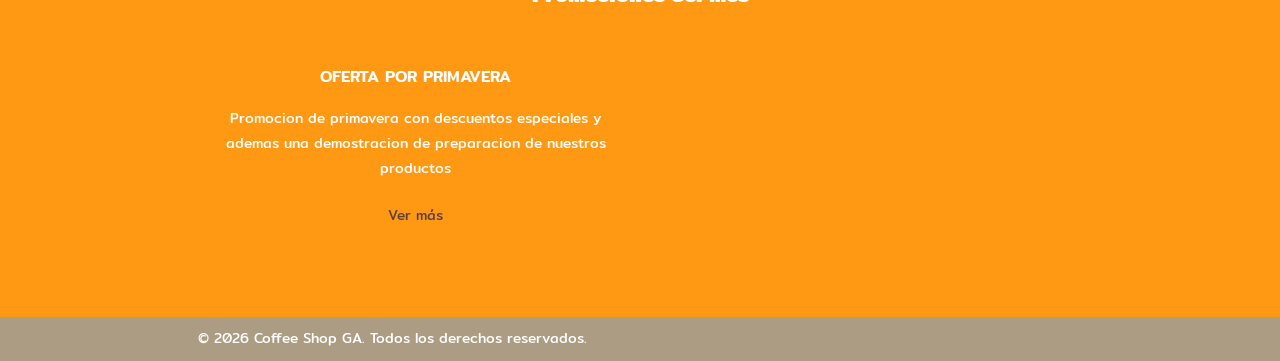
==== commit a98bfbb0: "Comandos realizado de la Semana 9" ====
--- a/index.html
+++ b/index.html
@@ -12,10 +12,14 @@
 
     <!-- Enlace a Font Awesome para los iconos -->
     <link rel="stylesheet" href="https://cdnjs.cloudflare.com/ajax/libs/font-awesome/7.3.1/css/all.min.css" integrity="sha512-QeR2VH+lsBE5LSAe1Q5EnTBbe7XTBubt8dG93Y7gidSgdMCr8nVqKcfKAMyN96SV8KDbZVTDXChatu5G2KQGzg==" crossorigin="anonymous" referrerpolicy="no-referrer">
+
+<!-- Enlazar el HTML con el favicon Semana 9-->
+    <link rel="shortcut icon" href="assets/img/favicon.ico.png" type="image/x-icon">
 </head>
+<!--Finalizado semana 9 -->
 
 <body>
-    <!-- Barra superior (top-bar) -->
+    <!-- Barra superior (top-bar)  Semana 9-->
     <header id="top-bar">
         <div class="container">
             <!--Flexbox del top-bar -->
@@ -54,10 +58,10 @@
             </div>
         </div>
     </header>
-
+<!--Termina la barra superior Semana 9-->
 
     <!--ENCABEZADO-->
-    <header id="cabecera " class="row encabezado">
+    <header id="cabecera" class="row encabezado">
         <!-- Logo (solo de semana 6)-->
         <div class="logo-ancho">
             <a href="index.html" title="Inicio">
@@ -220,10 +224,12 @@
         </section>
 
 
+<!--Inicio de la semana 7-->
+
     <!--Registro de Reservación-->
     <section id="citas" class="padding-xl">
         <div class="container">
-            <h2>Registro de Reservacion</h2>
+            <h2>Registro de Reservación</h2>
 
             <!--Objero formulario -->
             <form action="grabar_reserva.php" method="post">
@@ -299,10 +305,12 @@
             </form>
 
         </div>
-
+        
     </section>
-
-    
+<!--Termina el avance de la semana 7-->
+
+
+    </main>
         <!--EQUIPO-->
         <section id="equipo" class="padding-xl">
             <h2>Nuestro compromiso</h2>
@@ -447,5 +455,11 @@
             </div> 
         </div>
     </footer>
+
+    <!--Semana 9-->
+    <a class="scroll-up" href="#" title="Volver arriba">
+        <i class="fa-solid fa-angle-up"></i>
+    </a>
+    <!--Finaliza semana 9-->
 </body>
 </html>
--- a/assets/css/style.css
+++ b/assets/css/style.css
@@ -27,6 +27,10 @@
     margin-bottom: 5px; 
 }
 /* Selectores de tipo etiqueta HTML */
+html {
+    scroll-behavior: smooth; /* Permite el desplazamiento suave del scroll vertical */
+}
+
 body {
     font-family: var(--fuente1);
     font-size: 14px;
@@ -39,7 +43,9 @@
 img,video,iframe{
     display: block;
 }
-/* Selectores de tipo ID */
+
+
+/* Selectores de tipo ID Semana 9 */
 #top-bar {
     background-color:var(--color-borde-tabla);
     color: var(--color-fondo-principal);
@@ -48,13 +54,16 @@
 
 }
 
+/* cabecera Semana 9 */
 #cabecera {
     position: sticky;
     top: 0px;
     background-color: var(--color-fondo-principal);
     color: var(--color-principal);
     box-shadow: 0 0 3px 0 rgba(0,0,0,0.5);
-}
+    z-index: 1000; /* Asegura que el encabezado esté por encima de otros elementos */
+}
+/* Termina semana 9 */
 
 #video_portada {
     /* Controlar la posición de las cajas hijo dentro de la caja padre */
@@ -78,6 +87,7 @@
     color: var(--color-fondo-principal);
 }
 
+/* ID de la semana 7 */
 #citas {
     background-color: var(--color-fondo-principal);
     color: var(--color-principal);
@@ -340,6 +350,8 @@
     background-color: var(--color-fondo-principal);
 }
 /* Termina semana 8 */
+
+/* Comienza semana 7 */
 .form-flex {
     display: flex;
     flex-direction: row;
@@ -388,7 +400,9 @@
 .fom-noresize {
     resize: none;
 }
-
+/* Termina semana 7 */
+
+/* Comienza semana 9 */
 .top-bar-flex {
     display: flex;
     flex-direction: row;
@@ -441,4 +455,25 @@
     text-decoration: none;
     padding: 10px 20px;
     margin-top: 20px;
-}+}
+
+.scroll-up {
+    position: fixed;
+    bottom: 25px;
+    right: 25px;
+
+    width: 45px;
+    height: 45px;
+
+    background-color: var(--naranja);
+    color: var(--color-fondo-principal);
+
+    display: flex;
+    justify-content: center;
+    align-items: center;
+    text-decoration: none; 
+    border-radius: 50%;
+
+    z-index: 1000; /* Asegura que el botón esté por encima de otros elementos */
+}
+/*Termina semana 9*/
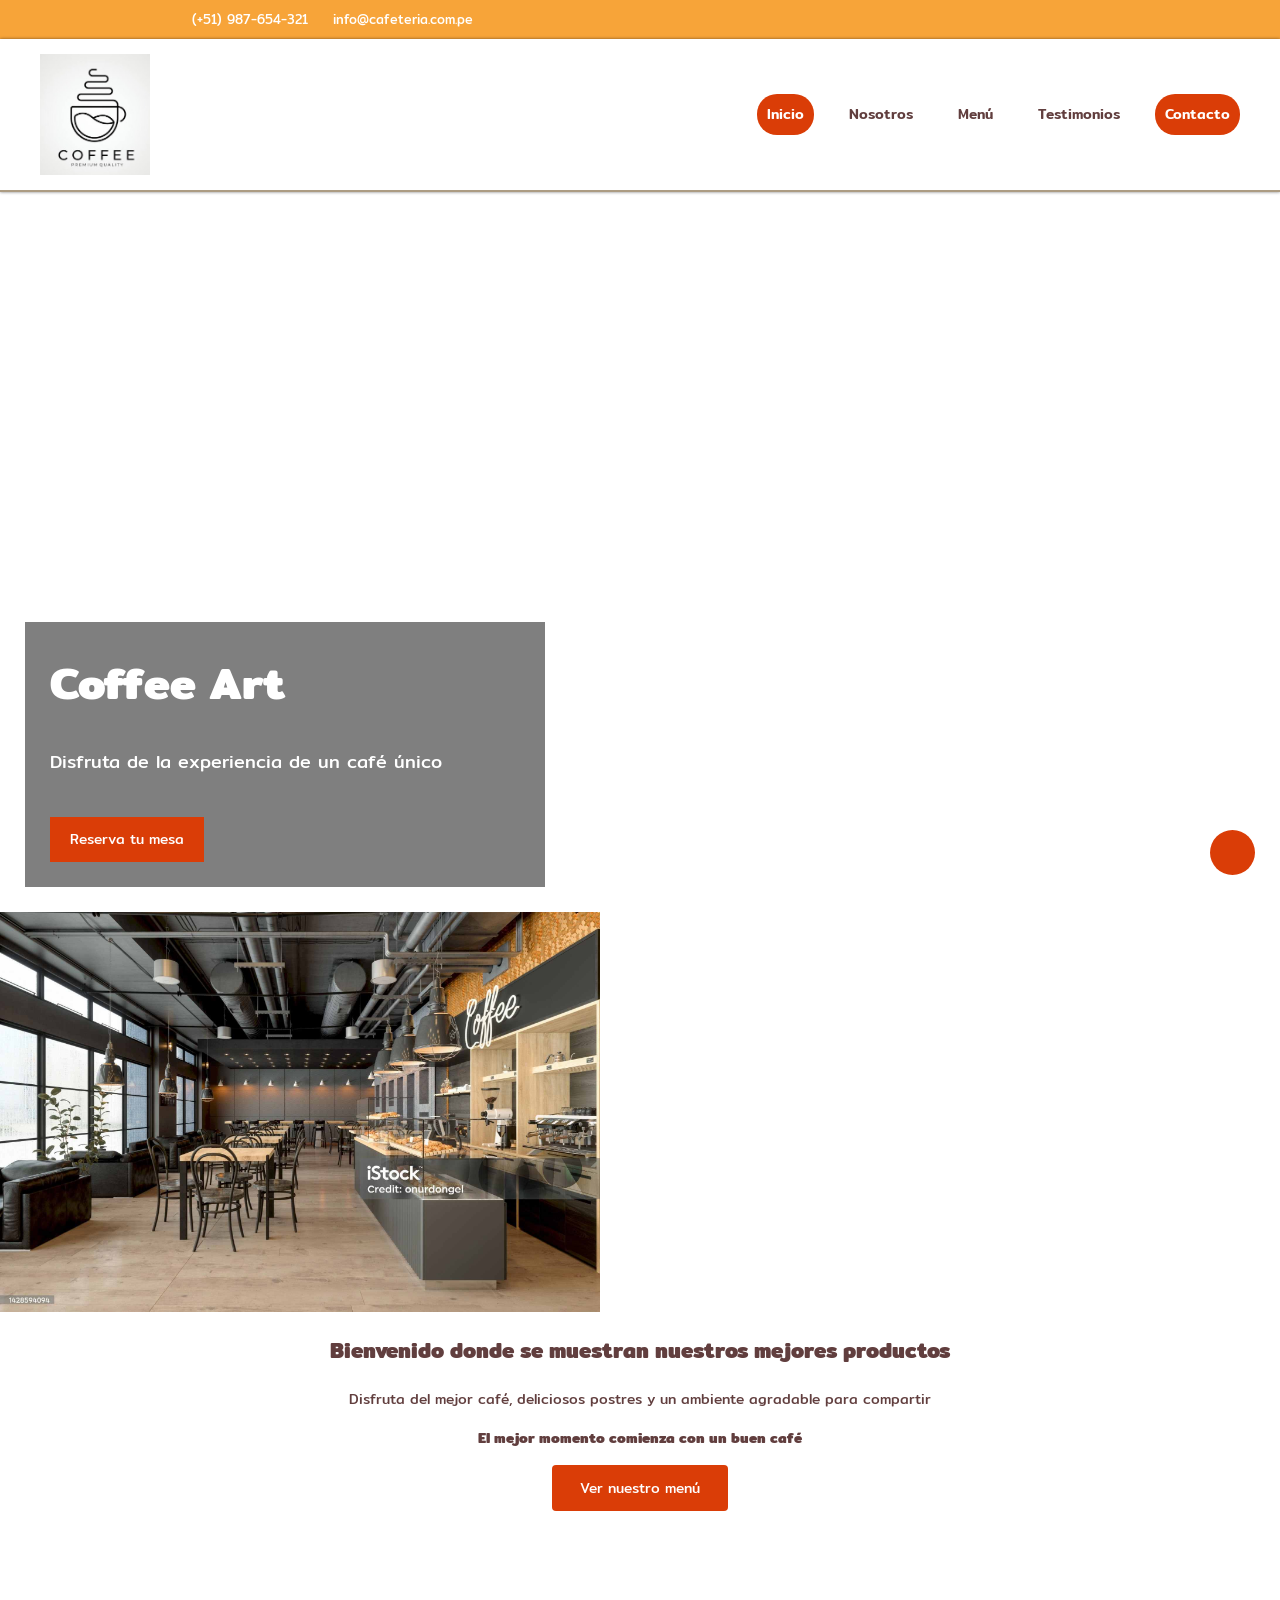
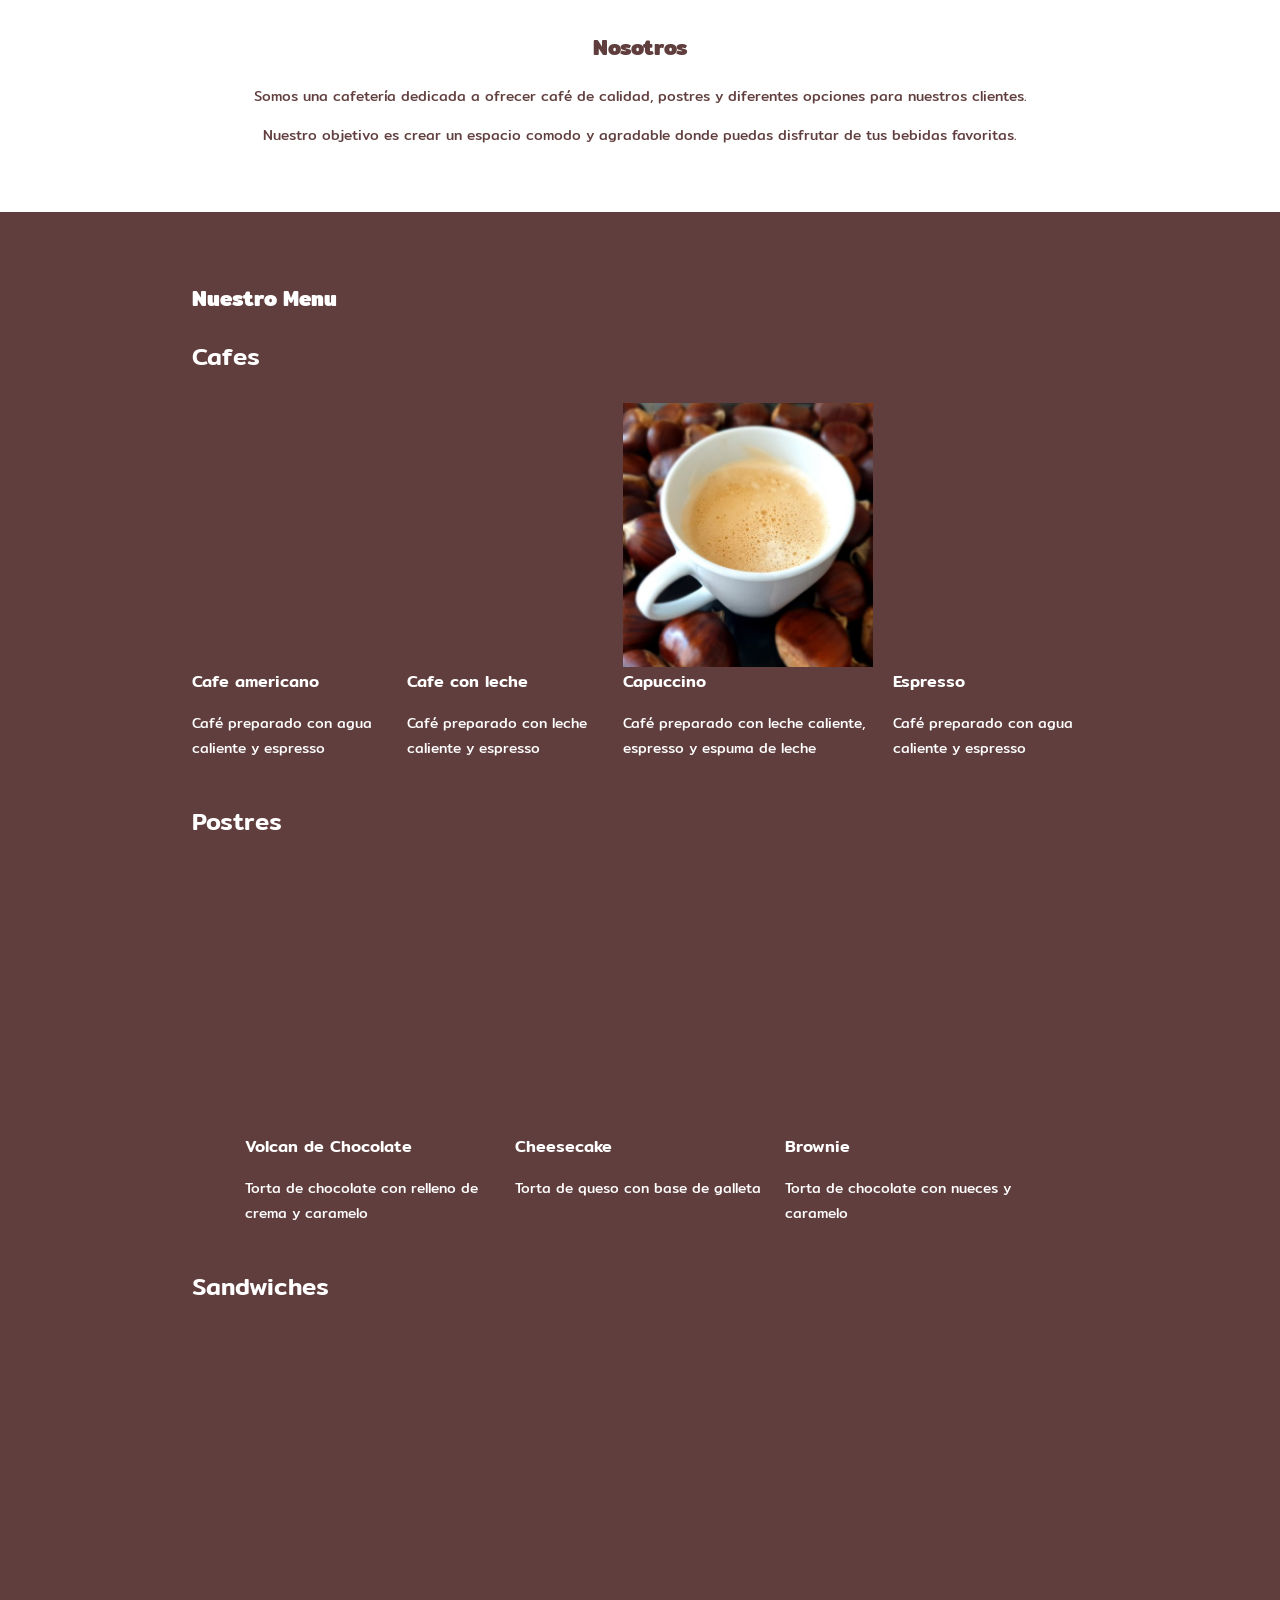
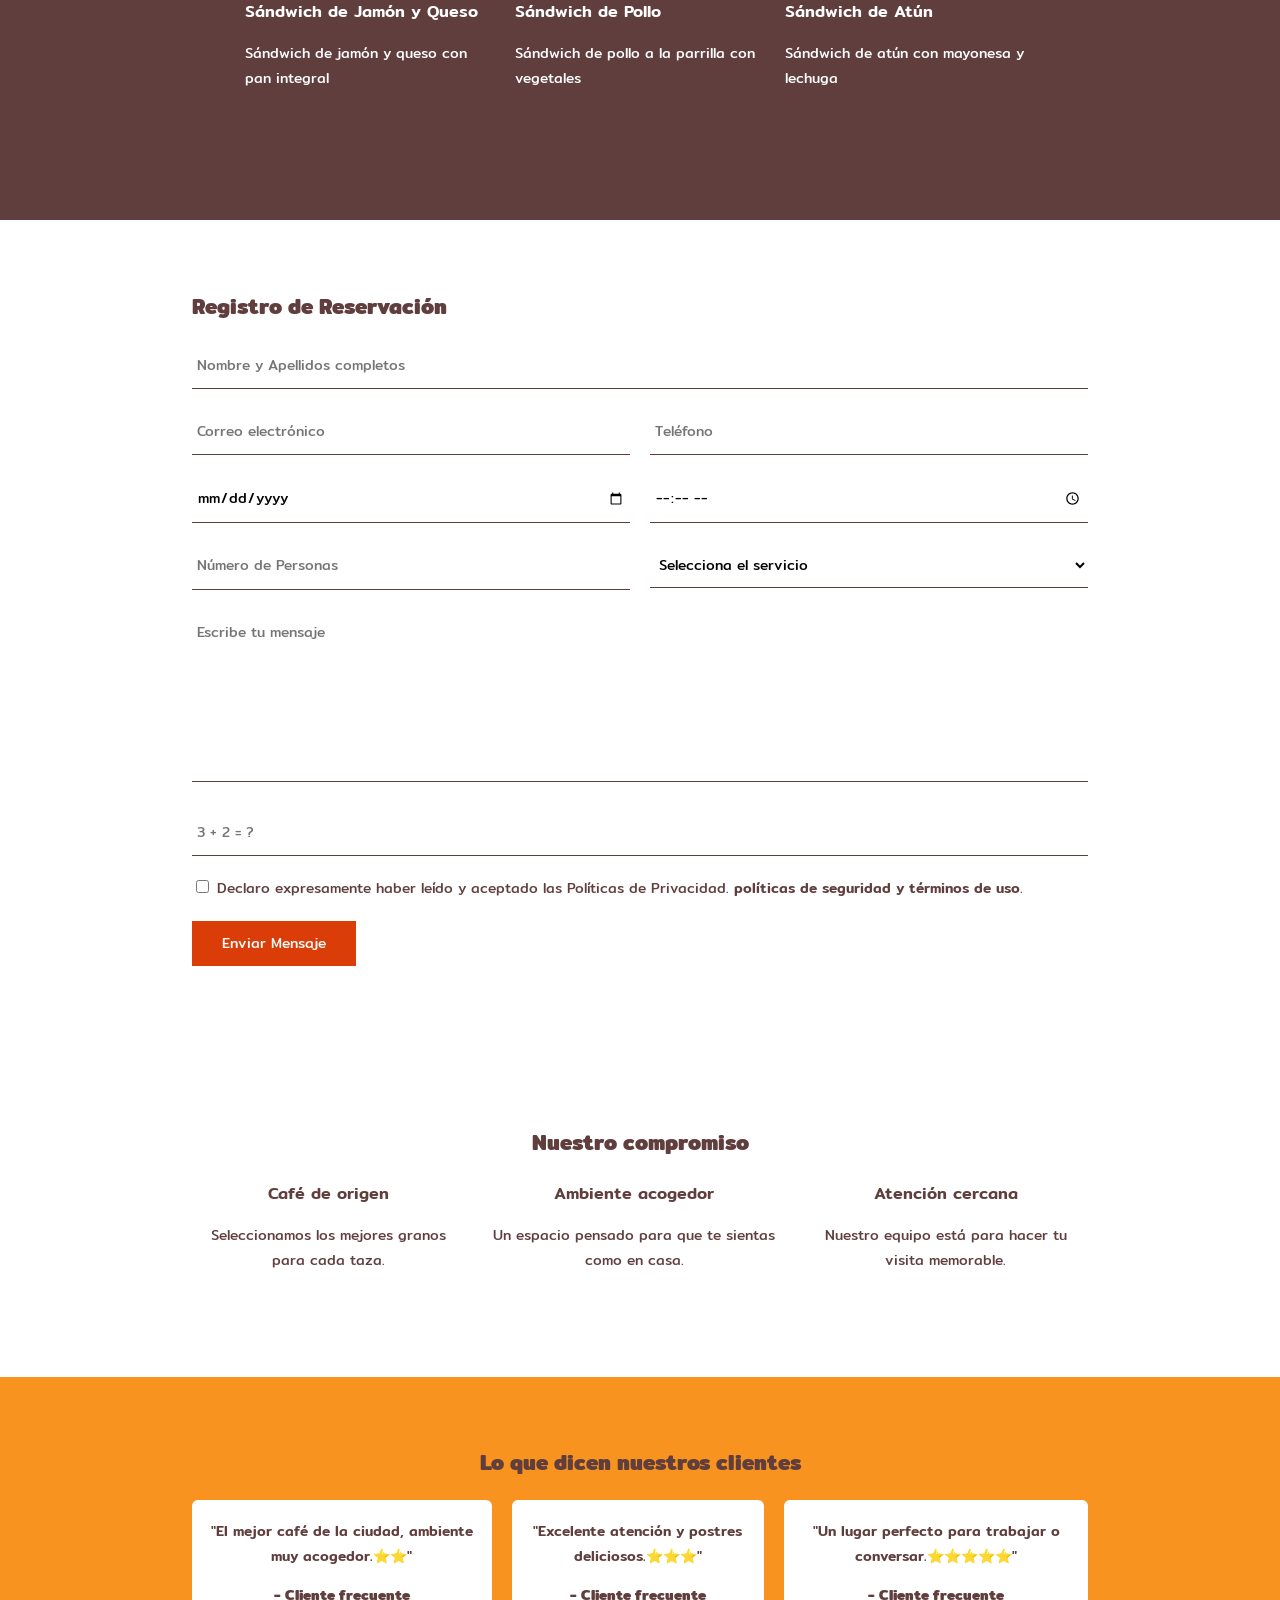
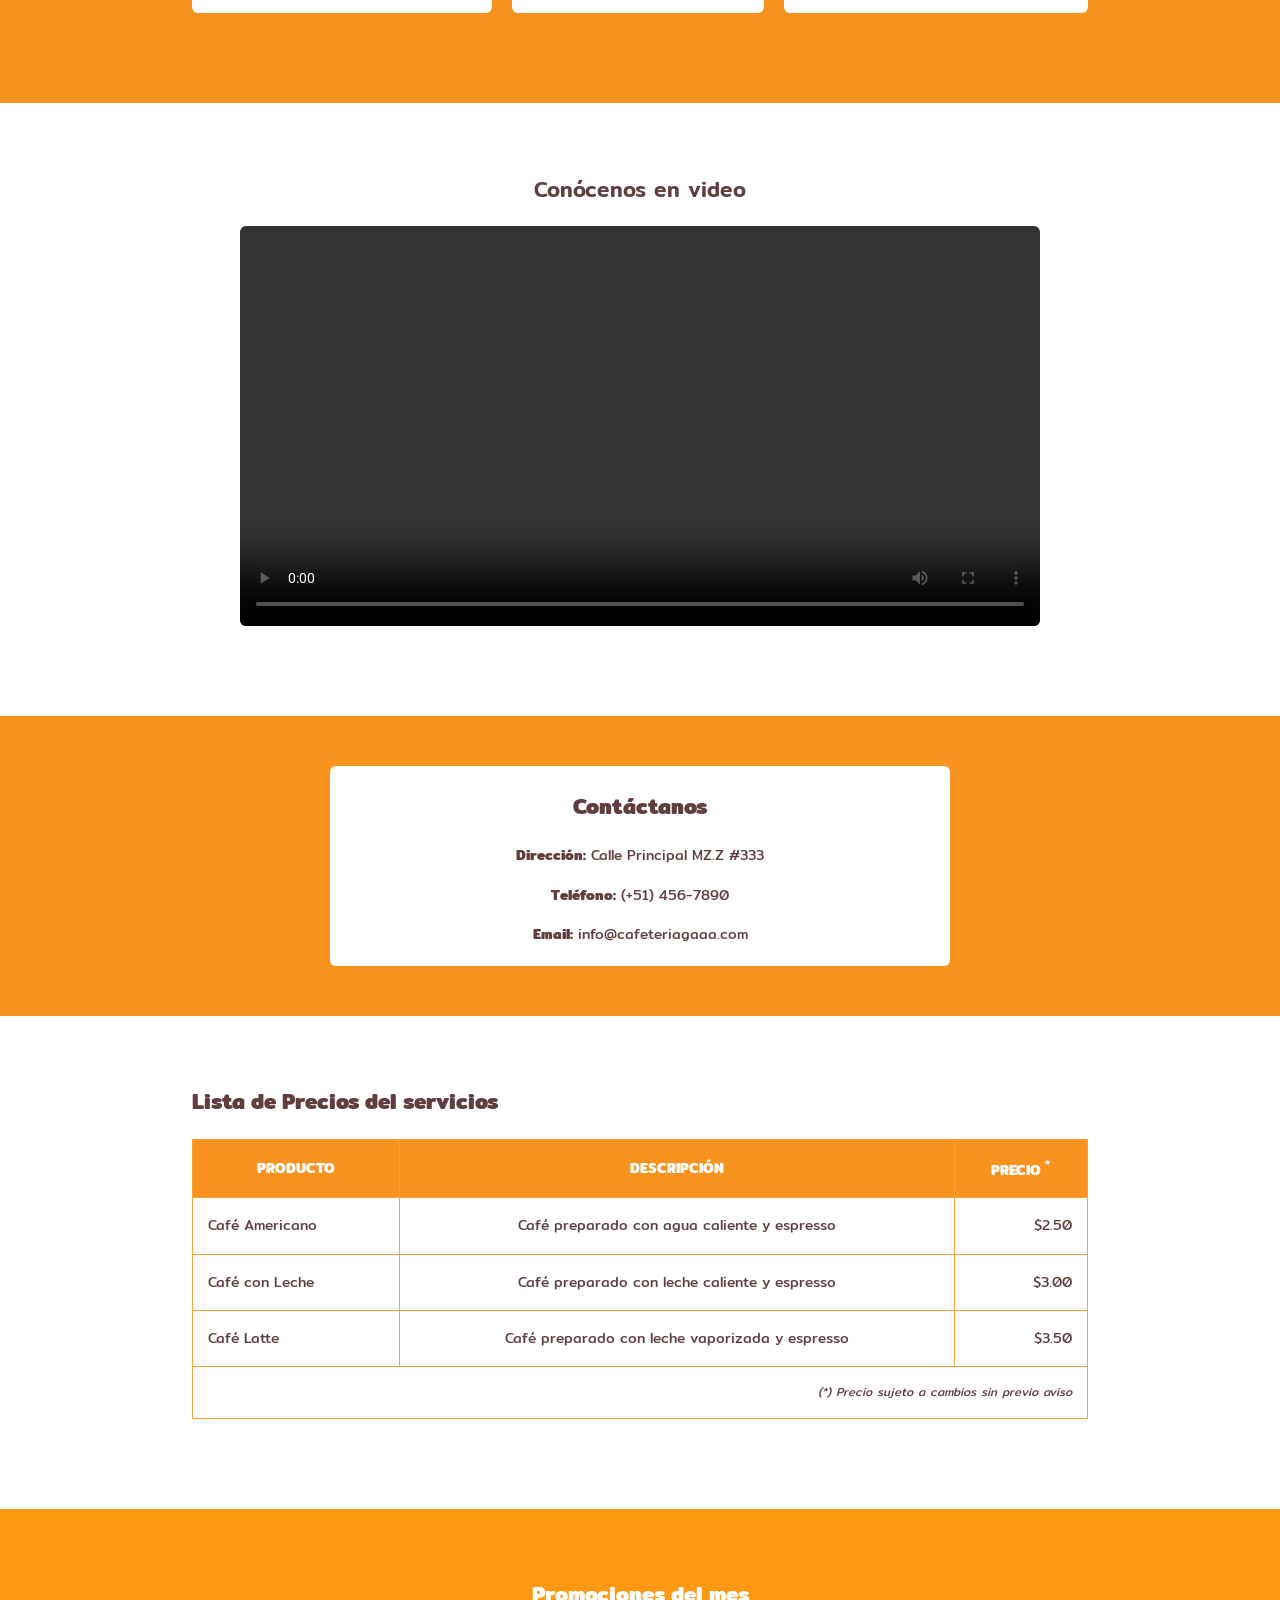
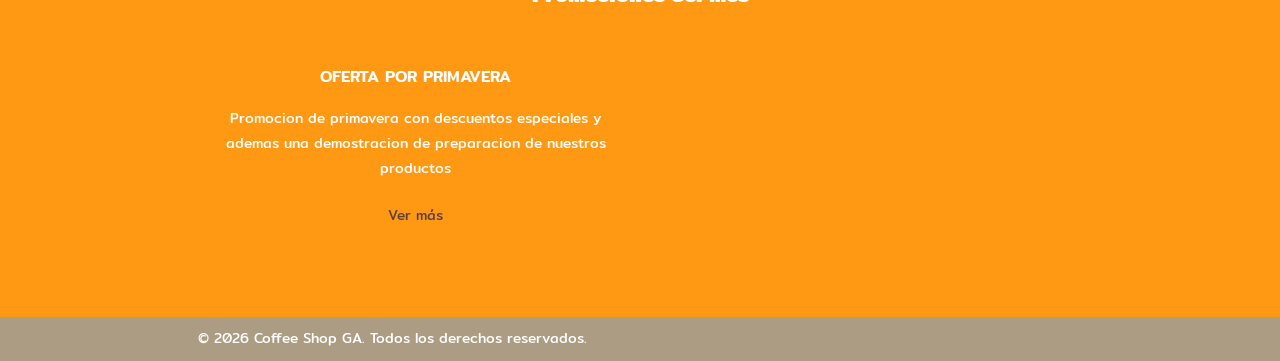
==== commit 9cc11b3e: "Se agrego los botones de hamburguesa para la vista del celular, ademas de la creacion de las pestaña" ====
--- a/index.html
+++ b/index.html
@@ -68,12 +68,17 @@
                 <img class="img-fluid-logo-ancho" src="./assets/img/logo_coffe_shop.jpg">
             </a>
         </div>
+        <!-- Boton de hamburguesa para pantallas moviles (semana 11) -->
+        <div class="navegacion-toggle">
+            <i class="fa-solid fa-bars" title="Menú"></i>
+
+        </div>
         <nav class="navegacion">
-            <a class="enlace" href="#inicio">Inicio</a>
-            <a class="enlace" href="#nosotros">Nosotros</a>
-            <a class="enlace" href="#menu">Menú</a>
-            <a class="enlace" href="#testimonios">Testimonios</a>
-            <a class="enlace btn" href="#contacto">Contacto</a>
+            <a class="enlace" href="index.html" aria-current="page">Inicio</a>
+            <a class="enlace" href="nosotros.html">Nosotros</a>
+            <a class="enlace" href="menu.html">Menú</a>
+            <a class="enlace" href="testimonios.html">Testimonios</a>
+            <a class="enlace btn" href="contacto.html">Contacto</a>
         </nav>
     </header>
 
--- a/assets/css/style.css
+++ b/assets/css/style.css
@@ -476,4 +476,57 @@
 
     z-index: 1000; /* Asegura que el botón esté por encima de otros elementos */
 }
-/*Termina semana 9*/+/*Termina semana 9*/
+
+/* Empieza la Semana 11 */
+/* Botón de navegación */
+.navegacion-toggle{
+    font-size: 2rem;/* Aprox. 32px */
+    cursor  :pointer; /*Cursor estilo manito */
+    display: none; /* Oculta el icono en espacios grandes */
+
+}
+.navegacion a[aria-current="page"]{
+    background-color: var(--naranja);
+    color: var(--color-fondo-principal);
+}
+
+.page-title{
+    background-color: var(--naranja02);
+    color: var(--color-fondo-principal);
+    padding-top: 45px;
+    padding-bottom: 45px;
+    background-image: 
+        linear-gradient(90deg,rgba(32, 54, 69, 1) 0%, rgba(32, 54, 69, 0.5) 50%),/*Se uso el css gradient generator  */
+        url("../img/capuccino.jpg"); /*Esta para buscar una mejor imagen */
+    background-size: cover;
+    background-position: bottom;
+}
+
+.page-title h1{
+    font-size: 48px;
+    line-height: 1.2;
+    margin-bottom: 15px;
+}
+.page-title a{
+    color: var(--color-fondo-principal);
+    text-decoration: none;
+    font-weight: bold;
+}
+
+.page-title nav{
+    margin-top: 20px;
+}
+
+.clientes-grid{
+    display: grid;
+    grid-template-columns: repeat(2,1fr); /* 3 columnas de igual tamaño */
+    gap: 20px; /* Espacio entre las columnas */
+}
+
+.clientes-item{
+    border: 1px solid var(--color-principal);
+    padding: 15px;
+    background-color: var(--gris);
+}
+/* Termina semana 11 */
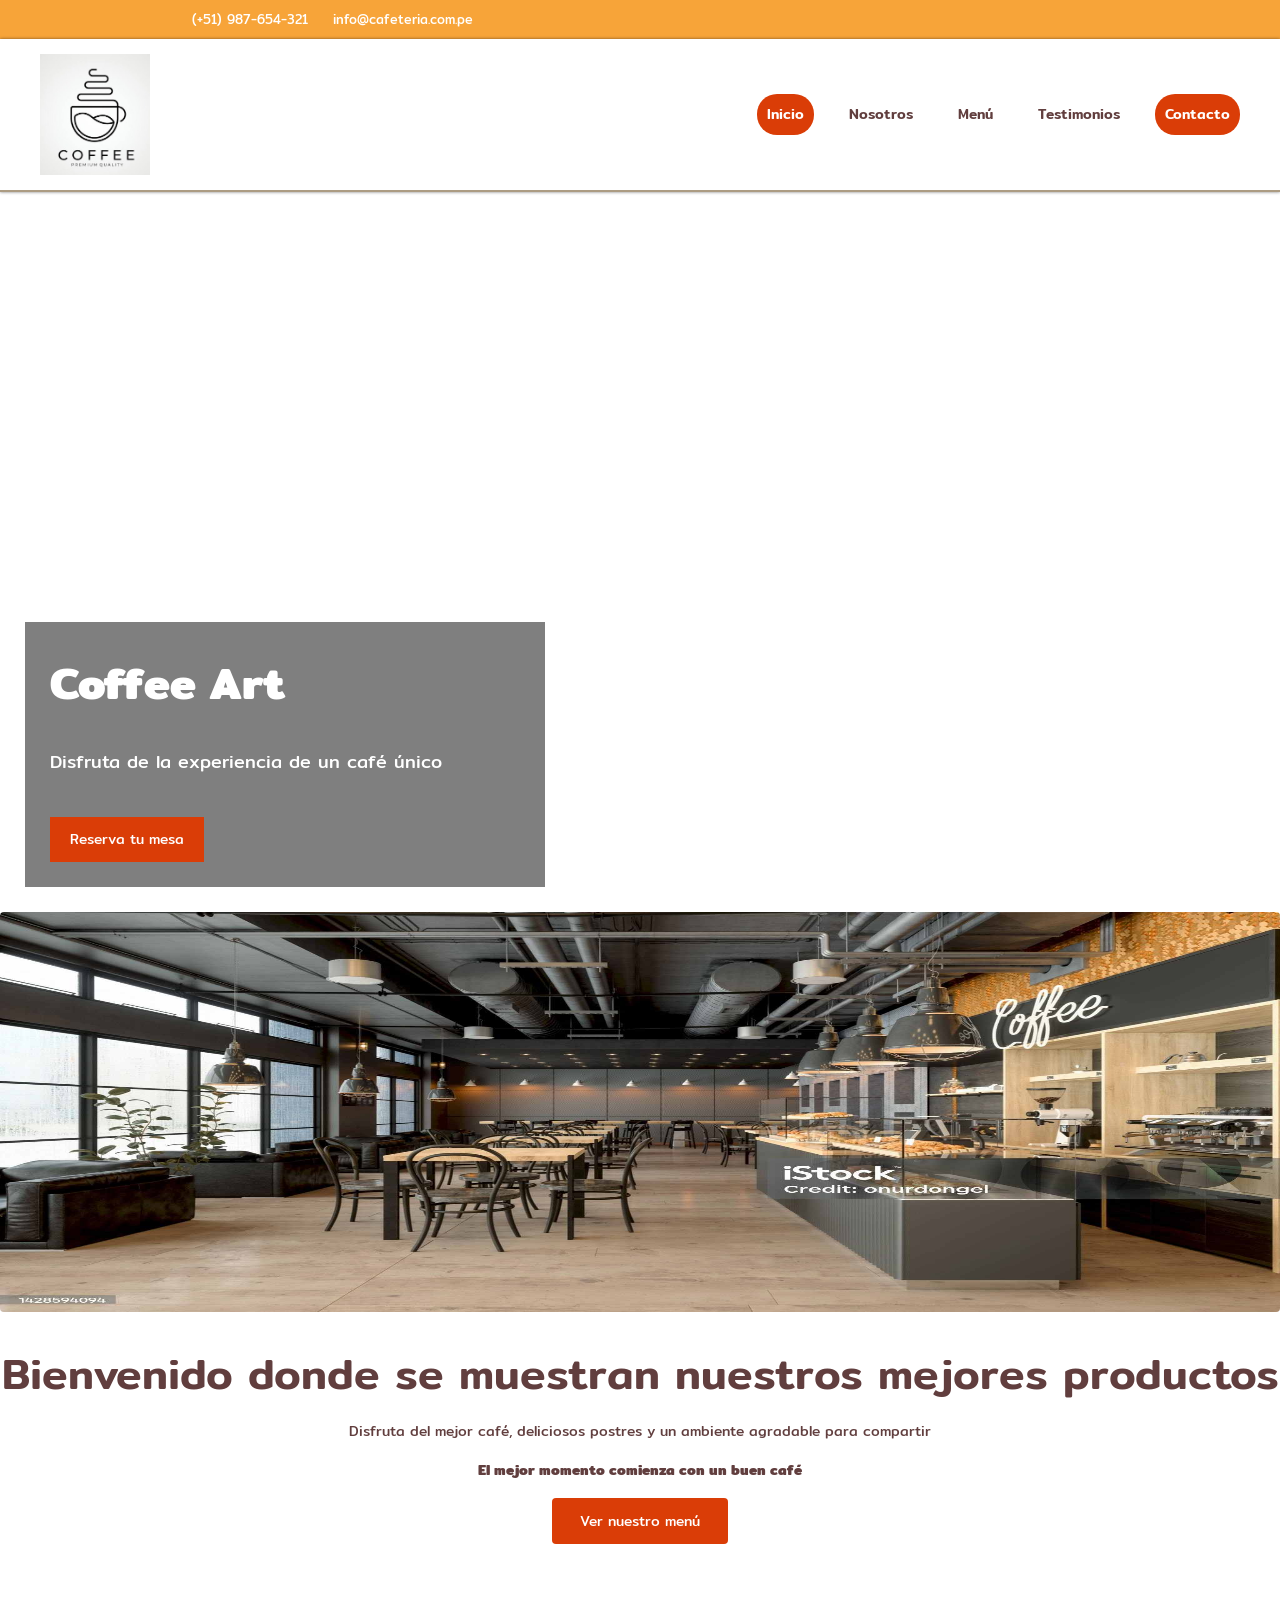
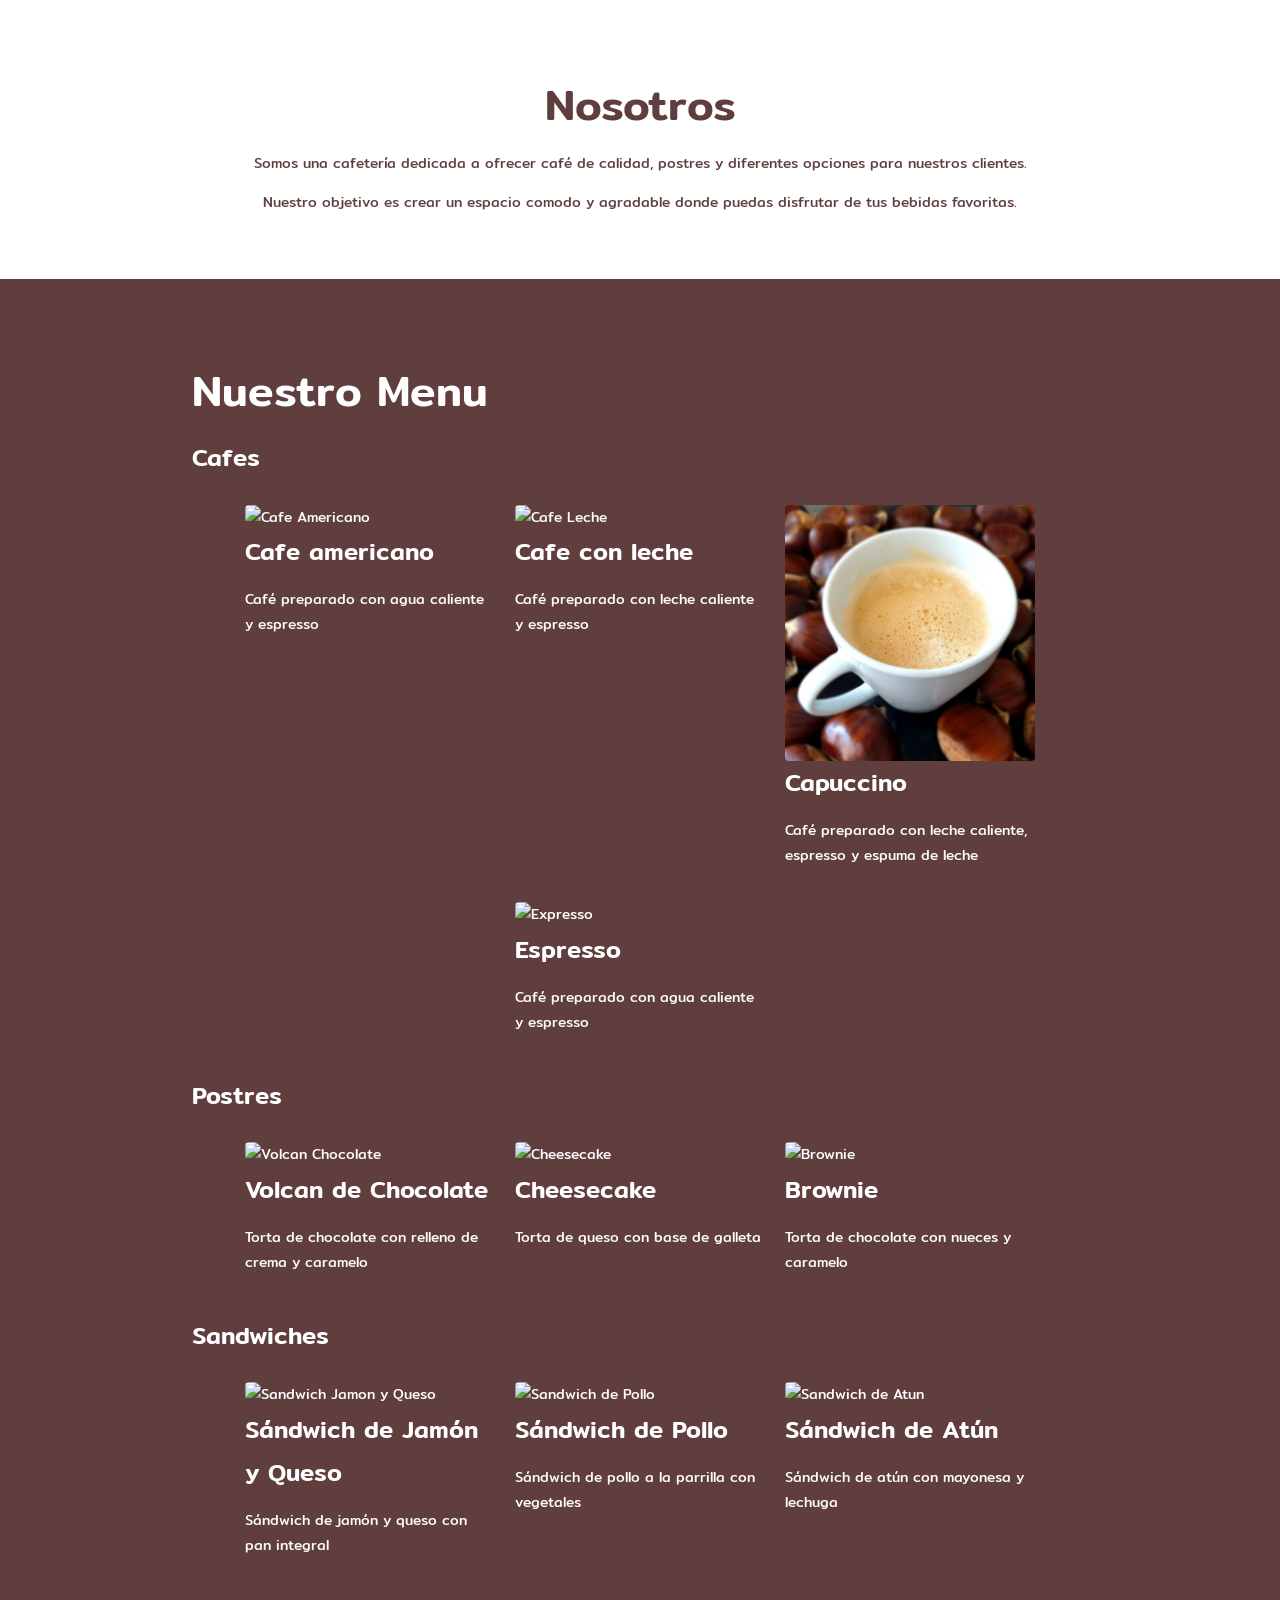
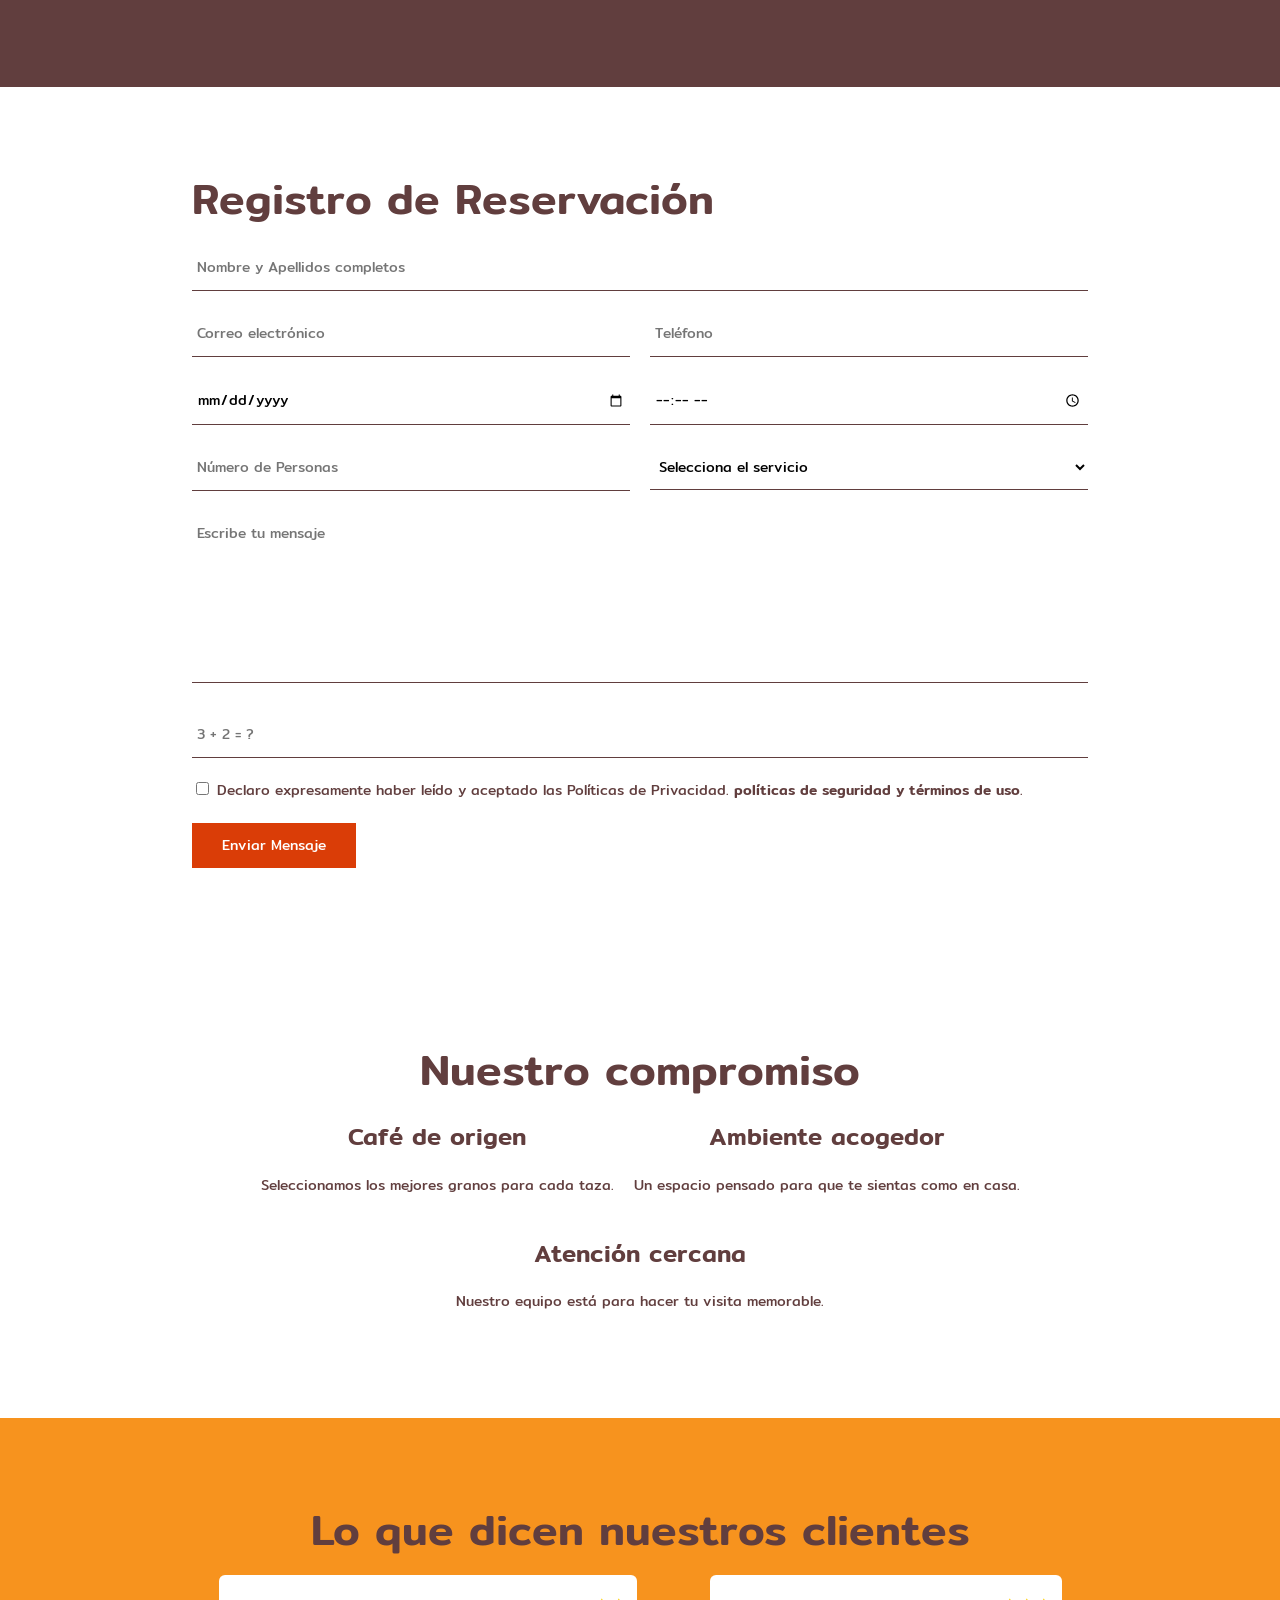
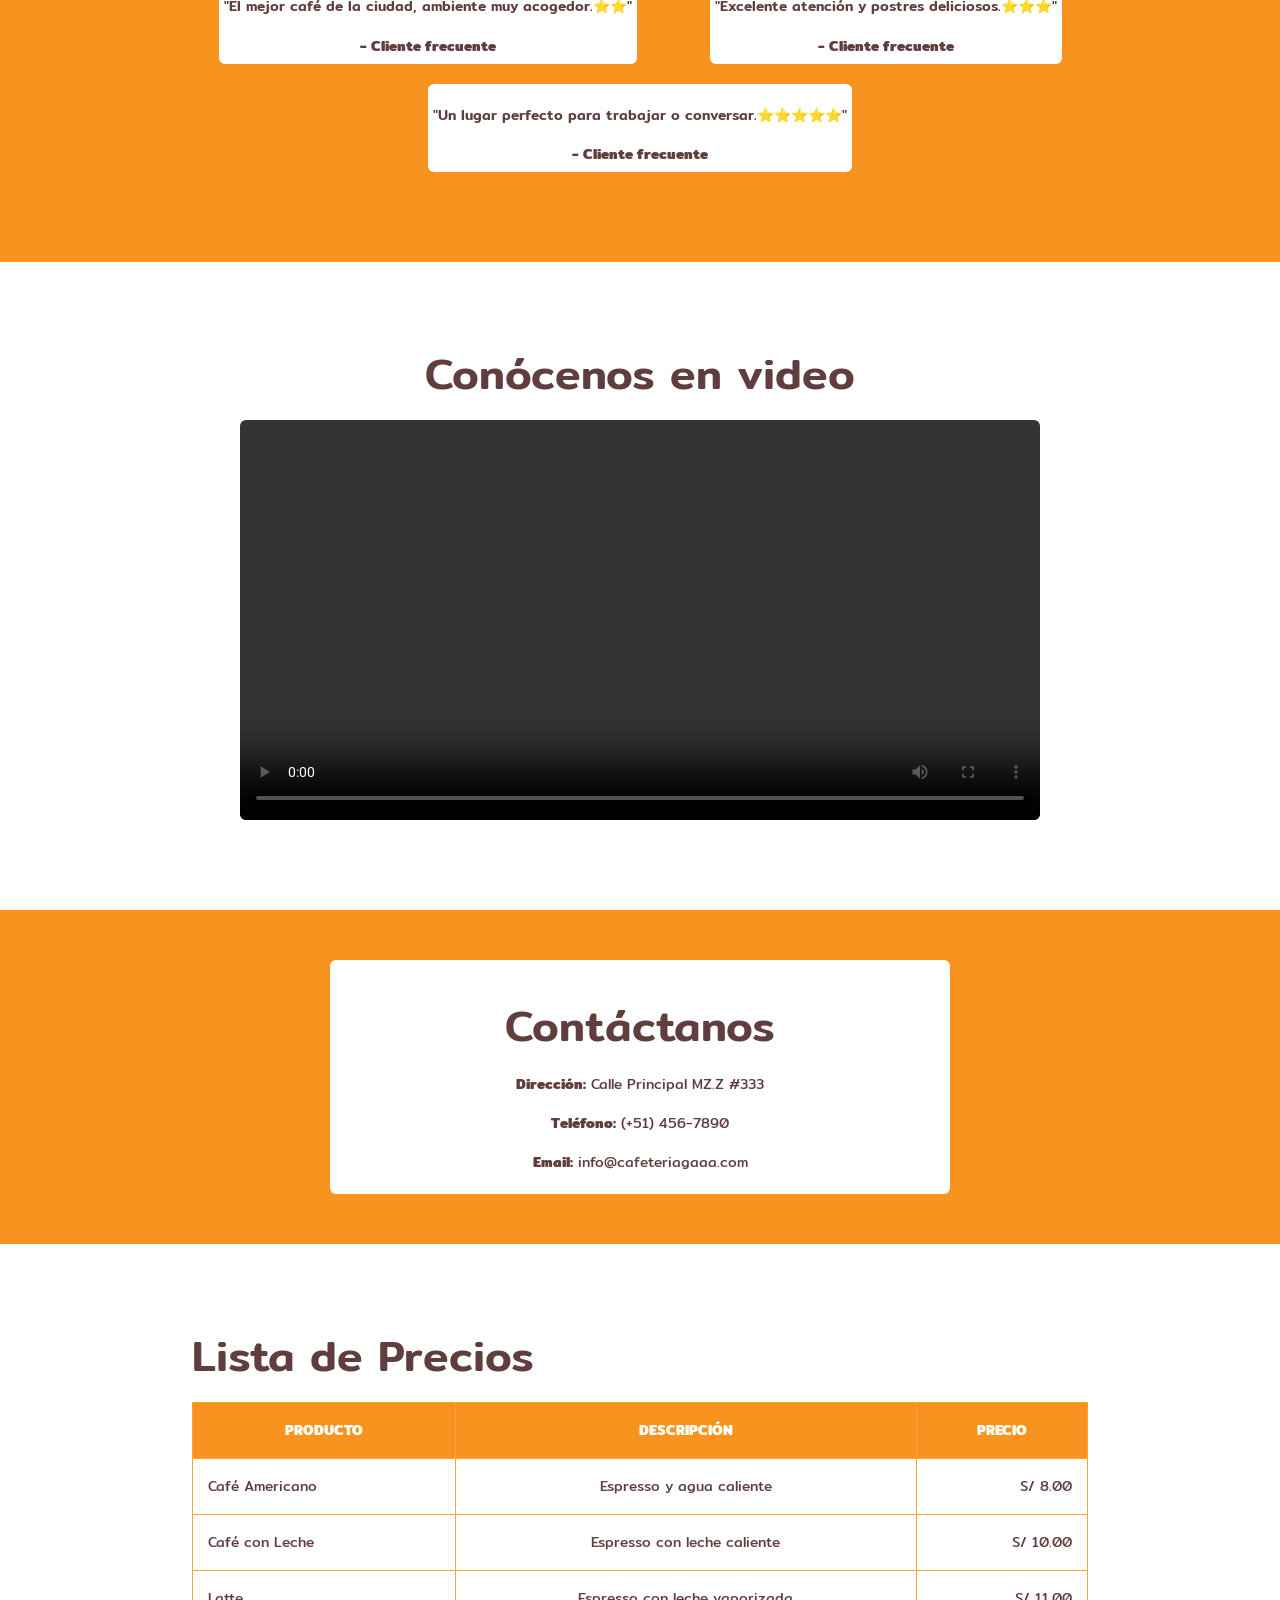
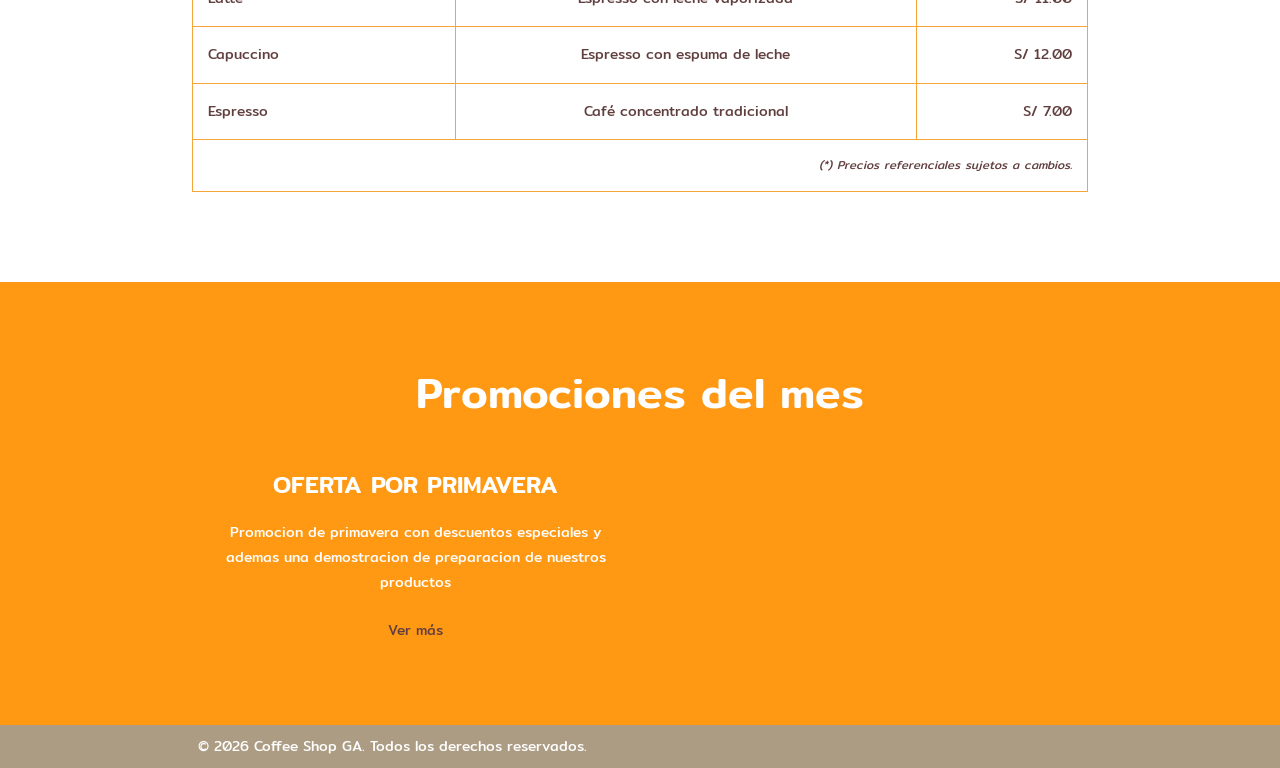
==== commit 1b5daffc: "Se modifico el js y css arreglando los antiguos bugs y rellenando espacios vacios" ====
--- a/index.html
+++ b/index.html
@@ -14,7 +14,7 @@
     <link rel="stylesheet" href="https://cdnjs.cloudflare.com/ajax/libs/font-awesome/7.3.1/css/all.min.css" integrity="sha512-QeR2VH+lsBE5LSAe1Q5EnTBbe7XTBubt8dG93Y7gidSgdMCr8nVqKcfKAMyN96SV8KDbZVTDXChatu5G2KQGzg==" crossorigin="anonymous" referrerpolicy="no-referrer">
 
 <!-- Enlazar el HTML con el favicon Semana 9-->
-    <link rel="shortcut icon" href="assets/img/favicon.ico.png" type="image/x-icon">
+    <link rel="shortcut icon" href="assets/img/favicon.ico" type="image/x-icon">
 </head>
 <!--Finalizado semana 9 -->
 
@@ -34,7 +34,7 @@
                     </a>
 
                     <!--Correo electrónico-->
-                    <a href="mailto:info@cafeteria.com.pe&subject=Necesito información">
+                    <a href="mailto:info@cafeteria.com.pe?subject=Necesito información">
                         <i class="fa-solid fa-envelope"></i>
                         info@cafeteria.com.pe
                     </a>
@@ -69,10 +69,9 @@
             </a>
         </div>
         <!-- Boton de hamburguesa para pantallas moviles (semana 11) -->
-        <div class="navegacion-toggle">
+        <button class="navegacion-toggle" aria-expanded="false">
             <i class="fa-solid fa-bars" title="Menú"></i>
-
-        </div>
+        </button>
         <nav class="navegacion">
             <a class="enlace" href="index.html" aria-current="page">Inicio</a>
             <a class="enlace" href="nosotros.html">Nosotros</a>
@@ -125,7 +124,7 @@
                     <div class="tarjeta_menu">
                         <!-- Tarjeta 1 -->
                         <div>
-                            <img class="img-fluid img_menu" src="./assets/img/cafe_americano.jpg" alt="">
+                            <img class="img-fluid img_menu" src="./assets/img/cafe_americano.jpg" alt="Cafe Americano">
                             <h3>Cafe americano</h3>
                             <p>Café preparado con agua caliente y espresso</p>
                         </div>
@@ -135,7 +134,7 @@
                     <div class="tarjeta_menu">
                         <!-- Tarjeta 2 -->
                         <div>
-                            <img class="img-fluid img_menu" src="./assets/img/cafe_con_leche.jpg" alt="">
+                            <img class="img-fluid img_menu" src="./assets/img/cafe_con_leche.jpg" alt="Cafe Leche">
                             <h3>Cafe con leche</h3>
                             <p>Café preparado con leche caliente y espresso</p>
                         </div>
@@ -145,7 +144,7 @@
                     <div class="tarjeta_menu">
                         <!-- Tarjeta 3 -->
                         <div>
-                            <img class="img-fluid img_menu" src="./assets/img/capuccino.jpg" alt="">
+                            <img class="img-fluid img_menu" src="./assets/img/capuccino.jpg" alt="Capuccino">
                             <h3>Capuccino</h3>
                             <p>Café preparado con leche caliente, espresso y espuma de leche</p>
                         </div>
@@ -155,7 +154,7 @@
                     <div class="tarjeta_menu">
                         <!-- Tarjeta 4 -->
                         <div>
-                            <img class="img-fluid img_menu" src="./assets/img/espresso.jpg" alt="">
+                            <img class="img-fluid img_menu" src="./assets/img/espresso.jpg" alt="Expresso">
                             <h3>Espresso</h3>
                             <p>Café preparado con agua caliente y espresso</p>
                         </div>
@@ -167,7 +166,7 @@
                     <div class="tarjeta_menu">
                         <!-- Tarjeta 5 -->
                         <div>
-                            <img class="img-fluid img_menu" src="./assets/img/volcan_de_chocolate.jpg" alt="">
+                            <img class="img-fluid img_menu" src="./assets/img/volcan_de_chocolate.jpg" alt="Volcan Chocolate">
                             <h3>Volcan de Chocolate</h3>
                             <p>Torta de chocolate con relleno de crema y caramelo</p>
                         </div>
@@ -177,7 +176,7 @@
                     <div class="tarjeta_menu">
                         <!-- Tarjeta 6 -->
                         <div>
-                            <img class="img-fluid img_menu" src="./assets/img/cheesecake.jpg" alt="">
+                            <img class="img-fluid img_menu" src="./assets/img/cheesecake.jpg" alt="Cheesecake">
                             <h3>Cheesecake</h3>
                             <p>Torta de queso con base de galleta</p>
                         </div>
@@ -187,7 +186,7 @@
                     <div class="tarjeta_menu">
                         <!-- Tarjeta 7 -->
                         <div>
-                            <img class="img-fluid img_menu" src="./assets/img/brownie.jpg" alt="">
+                            <img class="img-fluid img_menu" src="./assets/img/brownie.jpg" alt="Brownie">
                             <h3>Brownie</h3>
                             <p>Torta de chocolate con nueces y caramelo</p>
                         </div>
@@ -199,7 +198,7 @@
                     <div class="tarjeta_menu">
                         <!-- Tarjeta 8 -->
                         <div>
-                            <img class="img-fluid img_menu" src="./assets/img/sandwich_jamon_queso.jpg" alt="">
+                            <img class="img-fluid img_menu" src="./assets/img/sandwich_jamon_queso.jpg" alt="Sandwich Jamon y Queso">
                             <h3>Sándwich de Jamón y Queso</h3>
                             <p>Sándwich de jamón y queso con pan integral</p>
                         </div>
@@ -209,7 +208,7 @@
                     <div class="tarjeta_menu">
                         <!-- Tarjeta 9 -->
                         <div>
-                            <img class="img-fluid img_menu" src="./assets/img/sandwich_de_pollo.jpg" alt="">
+                            <img class="img-fluid img_menu" src="./assets/img/sandwich_de_pollo.jpg" alt="Sandwich de Pollo">
                             <h3>Sándwich de Pollo</h3>
                             <p>Sándwich de pollo a la parrilla con vegetales</p>
                         </div>
@@ -219,7 +218,7 @@
                     <div class="tarjeta_menu">
                         <!-- Tarjeta 10 -->
                         <div>
-                            <img class="img-fluid img_menu" src="./assets/img/sandwich_de_atun.jpg" alt="">
+                            <img class="img-fluid img_menu" src="./assets/img/sandwich_de_atun.jpg" alt="Sandwich de Atun">
                             <h3>Sándwich de Atún</h3>
                             <p>Sándwich de atún con mayonesa y lechuga</p>
                         </div>
@@ -267,7 +266,7 @@
 
                     <!-- Campo de Número de Personas -->
                     <div class="form-col-50">
-                        <input class="form-control" type="" placeholder="Número de Personas" required>
+                        <input class="form-control" type="number" min="1" placeholder="Número de Personas" required>
                     </div>
 
 
@@ -314,8 +313,6 @@
     </section>
 <!--Termina el avance de la semana 7-->
 
-
-    </main>
         <!--EQUIPO-->
         <section id="equipo" class="padding-xl">
             <h2>Nuestro compromiso</h2>
@@ -373,42 +370,63 @@
         <!-- Lista de precio Semana 8-->
         <section id="precio" class="padding-xl">
             <div class="container">
-                <h2>Lista de Precios del servicios</h2>
-                <!-- Objeto de tabla -->
+
+                <h2>Lista de Precios</h2>
+
                 <table class="tbl-precios">
-                    <!-- Cabecera de la tabla -->
+
                     <thead>
                         <tr>
                             <th>Producto</th>
                             <th>Descripción</th>
-                            <th>Precio <sup>*</sup></th>
+                            <th>Precio</th>
                         </tr>
                     </thead>
-                    <!-- Cuerpo de la tabla -->
+
                     <tbody>
+
                         <tr>
                             <td>Café Americano</td>
-                            <td>Café preparado con agua caliente y espresso</td>
-                            <td>$2.50</td>
-                        </tr>
+                            <td>Espresso y agua caliente</td>
+                            <td>S/ 8.00</td>
+                        </tr>
+
                         <tr>
                             <td>Café con Leche</td>
-                            <td>Café preparado con leche caliente y espresso</td>
-                            <td>$3.00</td>
-                        </tr>
-                        <tr>
-                            <td>Café Latte</td>
-                            <td>Café preparado con leche vaporizada y espresso</td>
-                            <td>$3.50</td>
-                        </tr>
+                            <td>Espresso con leche caliente</td>
+                            <td>S/ 10.00</td>
+                        </tr>
+
+                        <tr>
+                            <td>Latte</td>
+                            <td>Espresso con leche vaporizada</td>
+                            <td>S/ 11.00</td>
+                        </tr>
+
+                        <tr>
+                            <td>Capuccino</td>
+                            <td>Espresso con espuma de leche</td>
+                            <td>S/ 12.00</td>
+                        </tr>
+
+                        <tr>
+                            <td>Espresso</td>
+                            <td>Café concentrado tradicional</td>
+                            <td>S/ 7.00</td>
+                        </tr>
+
                     </tbody>
-                    <!-- Pie de la tabla -->
+
                     <tfoot>
                         <tr>
-                            <td colspan="3">(*) Precio sujeto a cambios sin previo aviso</td>
+                            <td colspan="3">
+                                (*) Precios referenciales sujetos a cambios.
+                            </td>
                         </tr>
                     </tfoot>
+
                 </table>
+
             </div>
         </section>
         <!-- Video promocional  semana 8-->
@@ -466,5 +484,7 @@
         <i class="fa-solid fa-angle-up"></i>
     </a>
     <!--Finaliza semana 9-->
+
+    <script src="./assets/js/main.js"></script>
 </body>
 </html>
--- a/assets/css/style.css
+++ b/assets/css/style.css
@@ -21,7 +21,14 @@
     margin-top: 0px; 
     margin-bottom: 5px;
 }
+h2{
+    font-size: 43px;
+    line-height: 1.2;
+    font-weight: 500;
+    margin-bottom: 20px;
+}
 h3{
+    font-size: 24px;
     font-weight: 500;
     margin-top: 0px; 
     margin-bottom: 5px; 
@@ -161,19 +168,20 @@
 .row{
     display: flex;  /* Activa flexbox */
     flex-direction: row; /* Orientación en fila */
+    flex-wrap: wrap;
     gap: 20px;
     justify-content: center;
 }
 
 /*ajuste del ancho al tamaño de la caja padre*/
-.img-fluid .img_menu {
+.img-fluid.img_menu {
     width: 100%;
     height: auto;
     border-radius: 4px;
 }
 
-.img-fluid .inicio_img {
-    width: 60%;
+.img-fluid.inicio_img {
+    width: 100%;
     height: auto;
     border-radius: 4px;
 }
@@ -475,7 +483,14 @@
     border-radius: 50%;
 
     z-index: 1000; /* Asegura que el botón esté por encima de otros elementos */
-}
+    
+    opacity: 0;
+    visibility: hidden;
+    pointer-events: none;
+
+    transition: all 0.3s ease;
+}
+
 /*Termina semana 9*/
 
 /* Empieza la Semana 11 */
@@ -489,6 +504,29 @@
 .navegacion a[aria-current="page"]{
     background-color: var(--naranja);
     color: var(--color-fondo-principal);
+}
+@media (max-width:1200px){
+    .container{
+        max-width: 80%;
+    }
+}
+@media (max-width: 992px){
+
+    .navegacion-toggle{
+        display: block;
+    }
+    .navegacion{
+        display: none;
+        flex-direction: column;
+        width: 100%;
+        margin-top: 15px;
+    }
+    .navegacion.active{
+        display: flex;
+    }
+    .encabezado{
+        flex-wrap: wrap;
+    }
 }
 
 .page-title{
@@ -529,4 +567,222 @@
     padding: 15px;
     background-color: var(--gris);
 }
-/* Termina semana 11 */+
+.clientes-item img{
+    width: 80%;
+    border-radius: 10px;
+    height: auto;
+    margin: 0 auto;
+}
+/* Termina semana 11 */
+
+
+/* Empieza semana 14 */
+.scroll-up:not([hidden]){
+    opacity: 1;
+    visibility: visible;
+    pointer-events: auto;
+}
+.scroll-up[hidden]{
+    display: none; /* alterna la visibilidad del boton */
+}
+
+
+.mapa-fluid{
+    width: 100%;
+
+}
+/* Visor de imagenes */
+
+.abrir-foto {
+    display: block;
+    width: 100%;
+    margin-bottom: 12px;
+    padding: 0;
+    border: 0;
+    background: transparent;
+    color: var(--color-texto);
+    font: inherit;
+    cursor: pointer;
+}
+
+.abrir-foto span {
+    text-decoration: underline;
+}
+/* Tamaño y color de fondo del cuadro de dialogo */
+#visor-fotos {
+    box-sizing: border-box;
+    width: min(90vw, 520px);
+    max-height: 90vh;
+    margin: auto;
+    padding: 20px;
+    border: 0;
+    border-radius: 12px;
+    text-align: center;
+}
+
+#visor-fotos::backdrop {
+    background: rgb(0 0 0 / 65%);
+}
+/* Proporciones para el tamaño de la foto */
+#visor-fotos h2 {
+    margin-bottom: 12px;
+    font-size: 1.25rem;
+}
+
+#visor-imagen {
+    display: block;
+    width: 100%;
+    max-height: 55vh;
+    object-fit: contain;
+    margin-bottom: 12px;
+}
+
+/* Contenedor principal en fila usando Flexbox */
+/* Fila personalizada para los elementos de contacto */
+.contacto-grid-row {
+    display: flex;
+    flex-direction: row;
+    flex-wrap: wrap;
+    gap: 20px;
+    justify-content: center;
+}
+
+/* Estilo propio para cada tarjeta de contacto */
+.tarjeta-contacto-item {
+    background-color: var(--color-fondo-principal);
+    border-radius: 6px;
+    padding: 20px;
+    flex: 1;
+    min-width: 220px;
+    max-width: 260px;
+    text-align: center;
+    color: var(--color-principal);
+}
+
+/* Cuadrado del icono centrado */
+.tarjeta-contacto-item .info-icon {
+    width: 60px;
+    height: 60px;
+    background-color: var(--naranja02);
+    color: var(--color-fondo-principal);
+    display: flex;
+    justify-content: center;
+    align-items: center;
+    margin: 0 auto 15px auto;
+    border-radius: 6px;
+    font-size: 24px;
+}
+.tarjeta-contacto-item h3 {
+    font-size: 18px;
+    font-weight: 500;
+    margin-bottom: 8px;
+    color: var(--color-principal);
+}
+.tarjeta-contacto-item p {
+    font-size: 13px;
+    line-height: 1.6;
+    margin: 0;
+    color: var(--color-principal);
+}
+#mision-vision{
+    background-color: var(--naranja02);
+    text-align: center;
+}
+#mision-vision .fondo_contacto{
+    padding: 25px;
+}
+.filosofia-box{
+    max-width: 80%;
+    min-height: 220px;
+    padding: 30px;
+}
+
+@media (max-width:768px){
+    .container{
+        max-width: 90%;
+    }
+    .footer-bar{
+        flex-direction: column;
+        gap: 15px;
+    }
+    h2{
+        font-size: 36px;
+    }
+    .top-bar-flex{
+        flex-direction: column;
+        gap: 10px;
+        text-align: center;
+    }
+    .top-contacto{
+        align-items: center;
+    }
+    .top-rs{
+        display: flex;
+        justify-content: center;
+        gap: 15px;
+    }
+    .fondo_contacto{
+        max-width: 90%;
+    }
+    .promocion-flex{
+        flex-direction: column;
+    }
+    .portada-texto{
+        width: 61%;
+        left: 25px;
+        right: auto;
+    }
+    .portada-texto h1{
+        font-size: 25px;
+        margin: 0 0 10px 0;
+    }
+    .portada-texto p{
+        font-size: 15px;
+        margin: 0 0 10px 0;
+    }
+    .portada-texto a{
+        margin-top: 5px;
+    }
+    #testimonios .container{
+        max-width: 70%;
+    }
+    #testimonios .clientes-grid{
+        grid-template-columns: 1fr;
+    }
+}
+@media (max-width:480px){
+    h2{
+        font-size: 30px;
+    }
+    .portada-texto{
+        width: 90%;
+        left: 10px;
+        right: 10px;
+        text-align: center;
+    }
+    .portada-texto p{
+        display:none;
+    }
+    .top-contacto{
+        flex-direction: column;
+        gap: 5px;
+    }
+    #testimonios .container{
+        max-width: 80%;
+    }
+}
+@media (max-width:360px){
+    h2{
+        font-size: 26px;
+    }
+    .encabezado{
+        padding: 10px;
+    }
+    .logo-ancho{
+        width: 80px;
+    }
+    .container{
+        max-width:100%;
+    }
+}
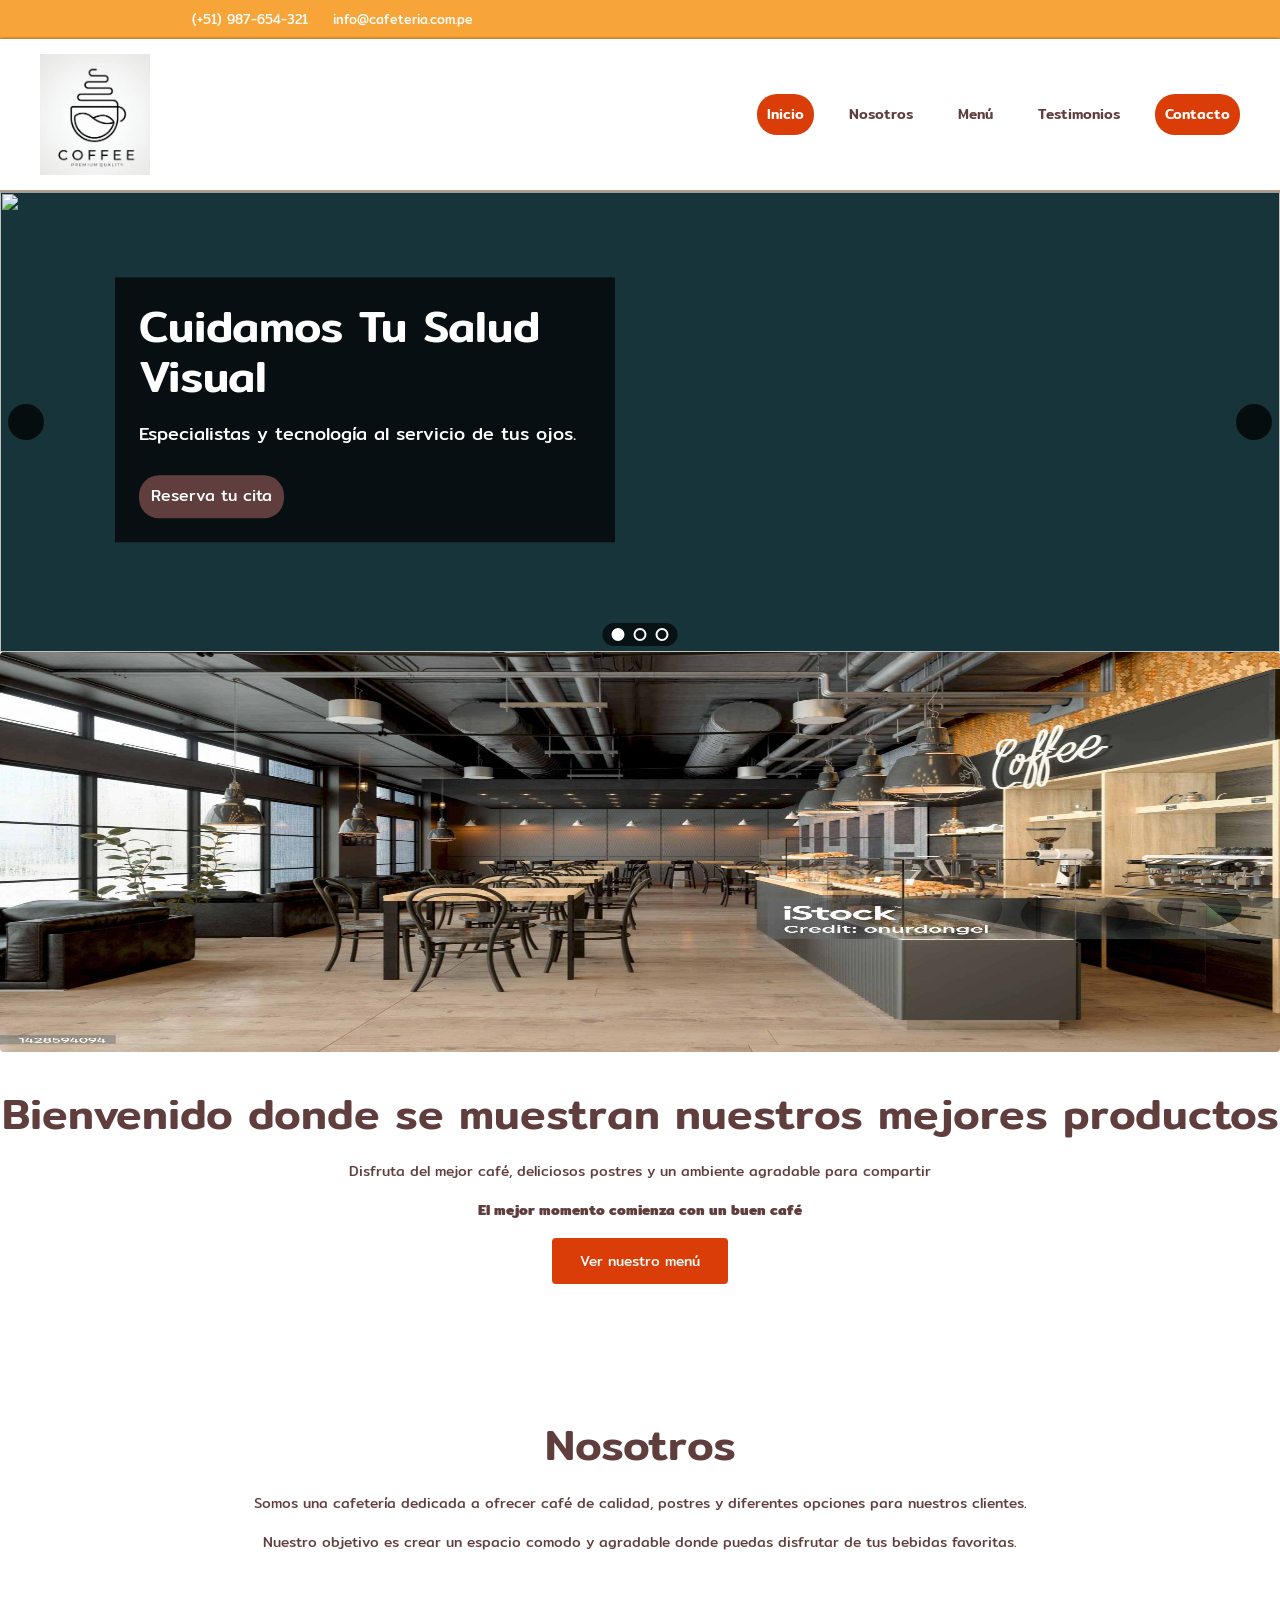
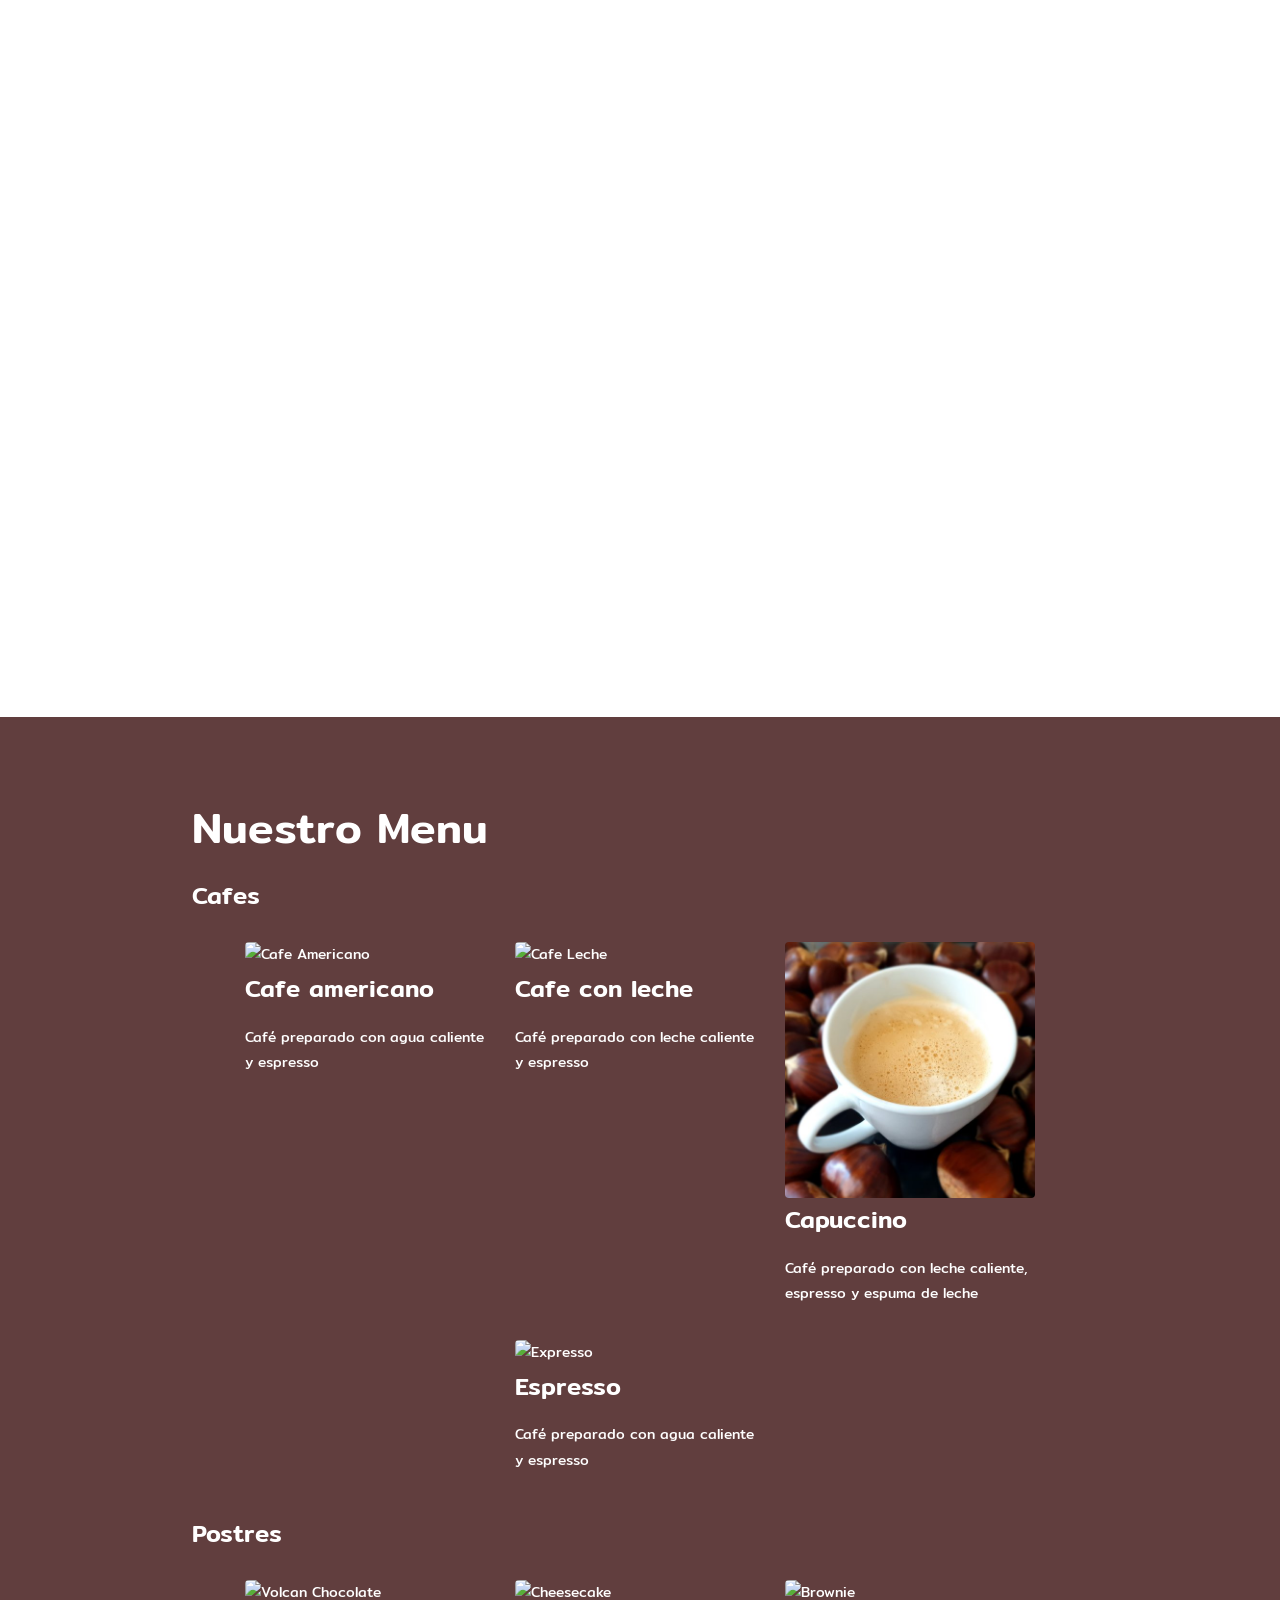
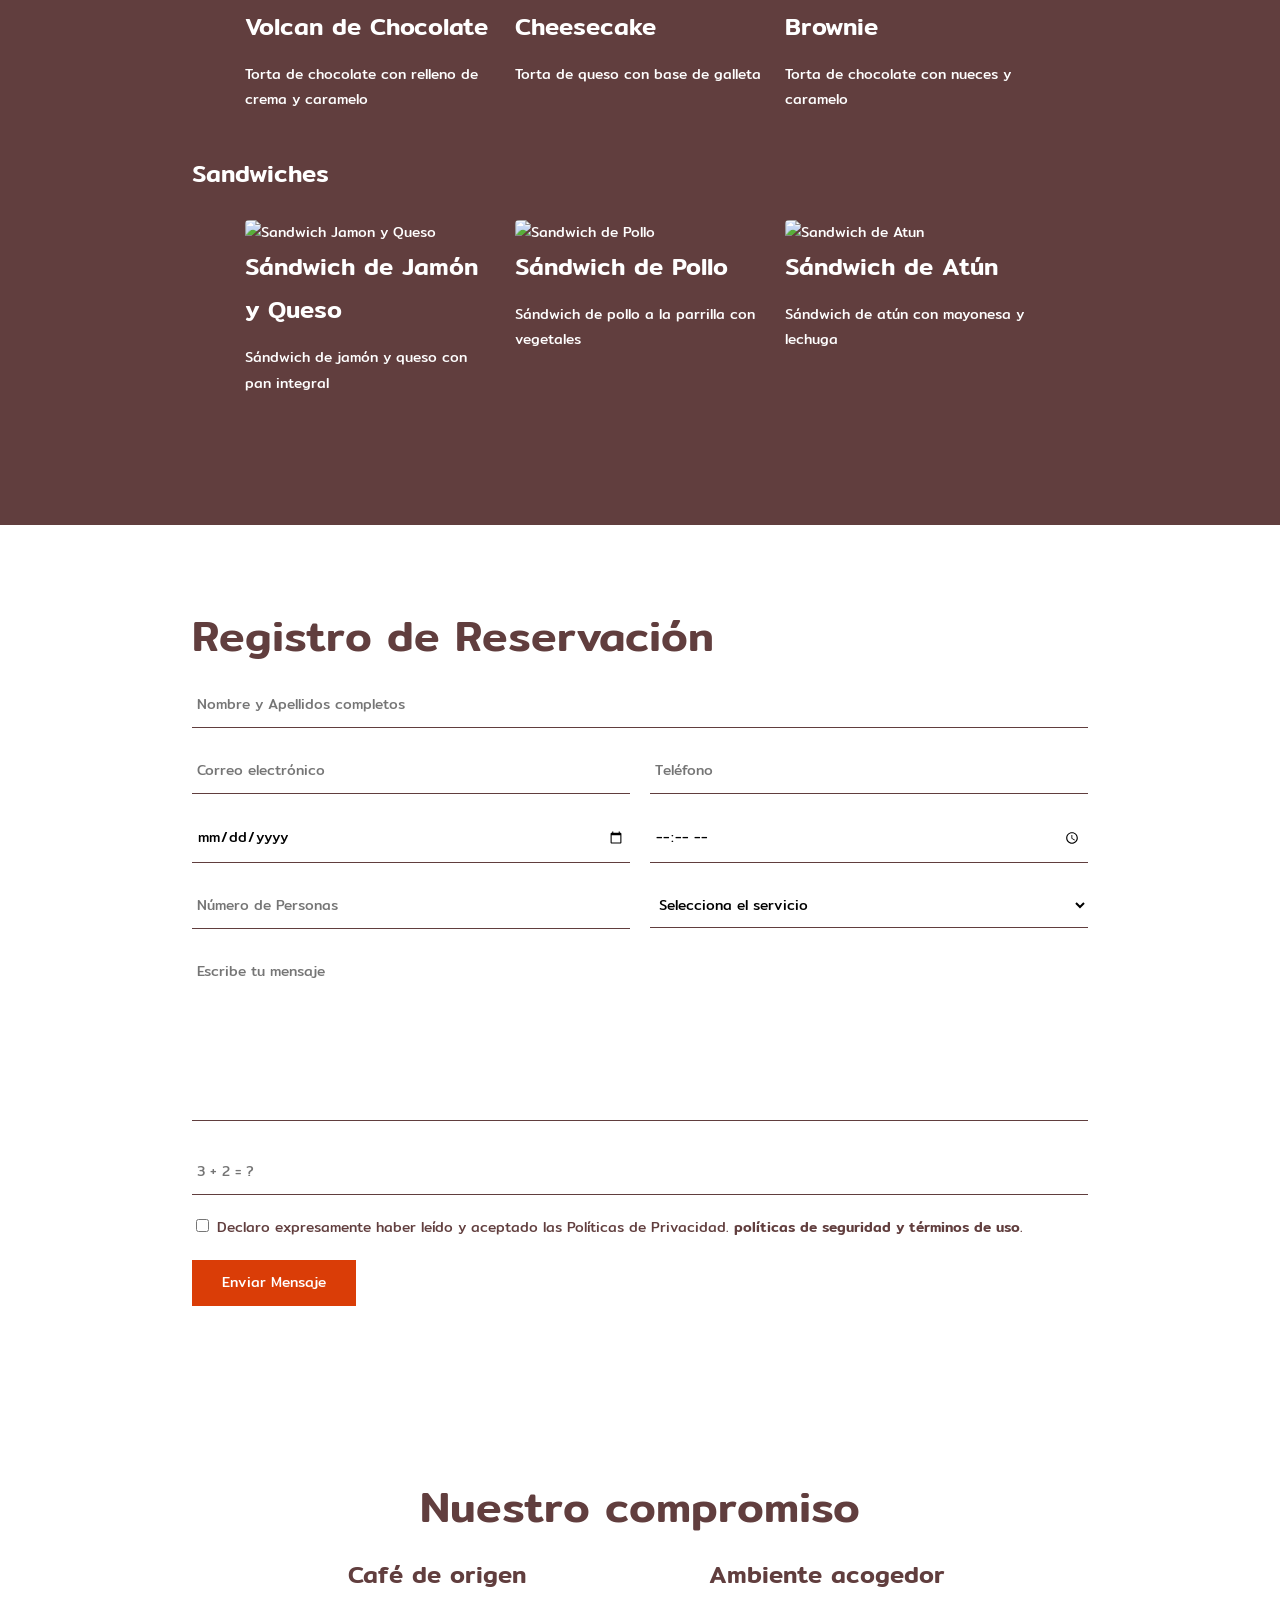
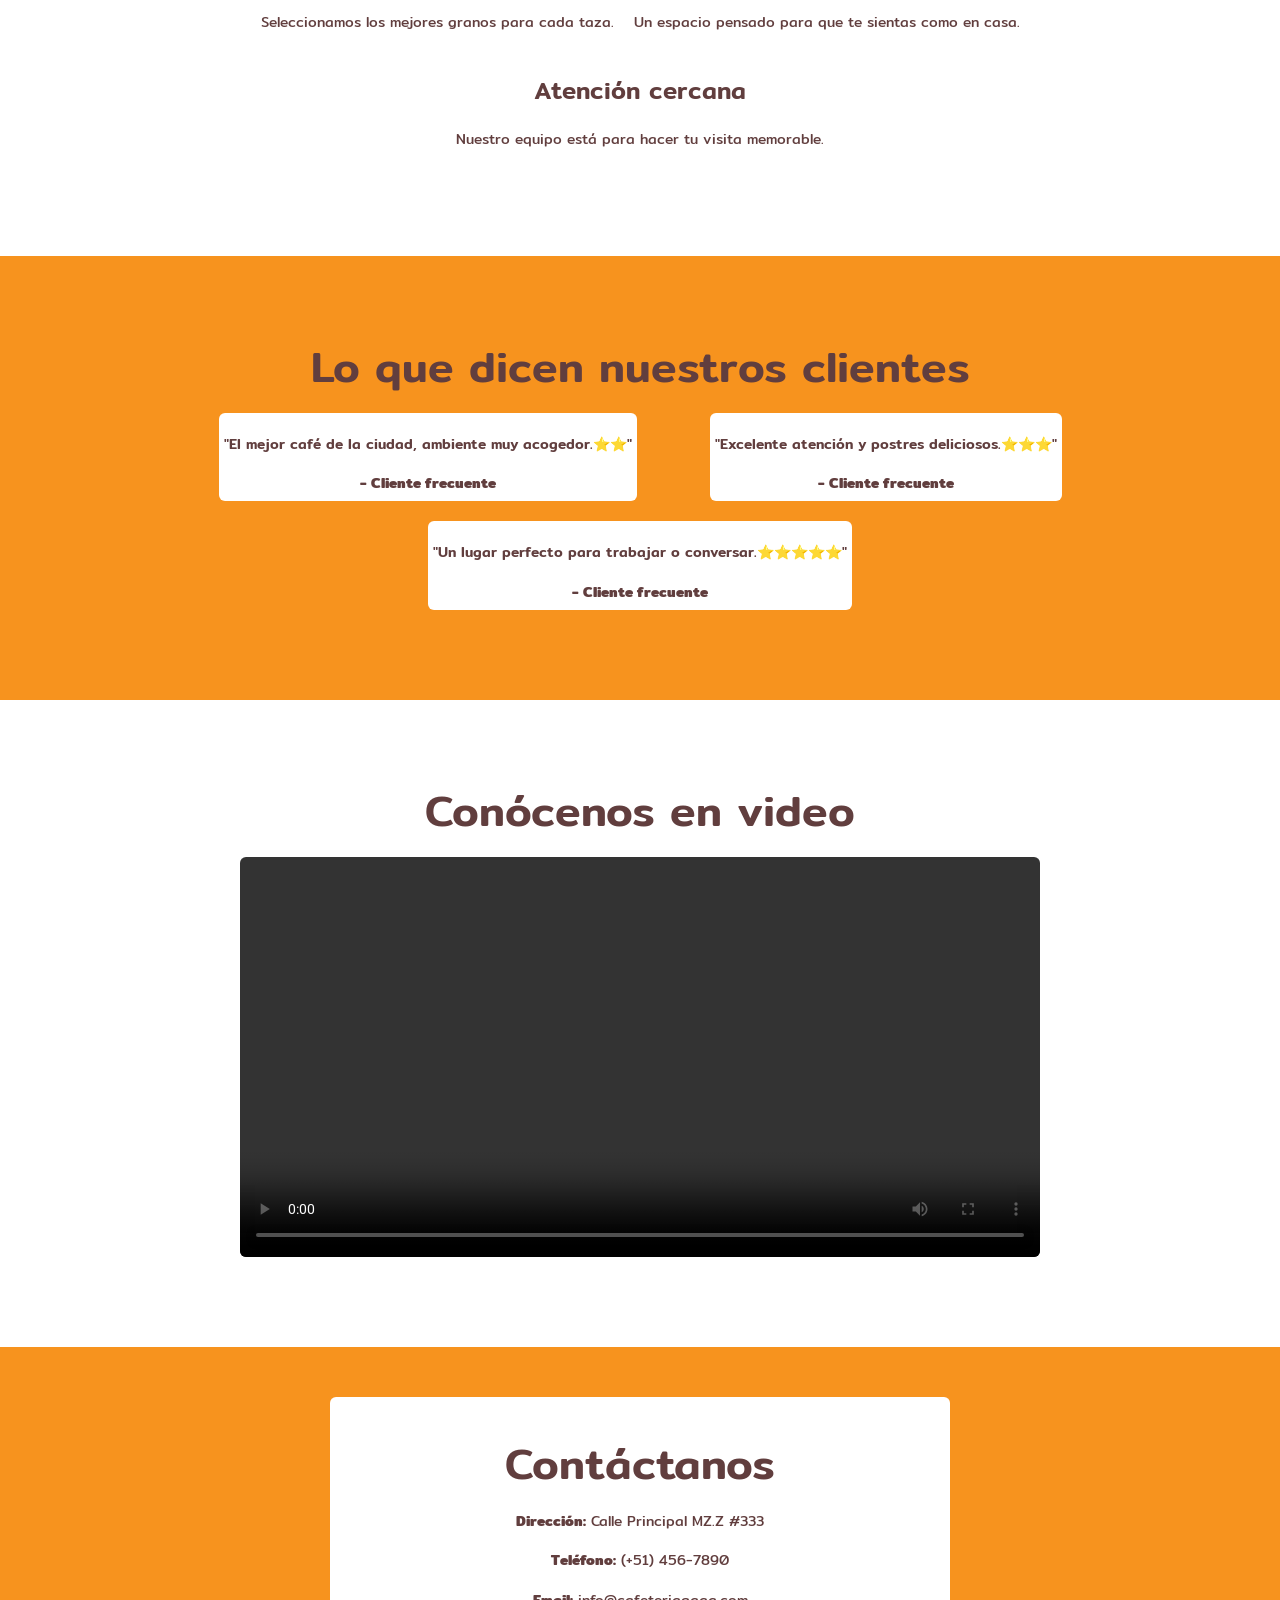
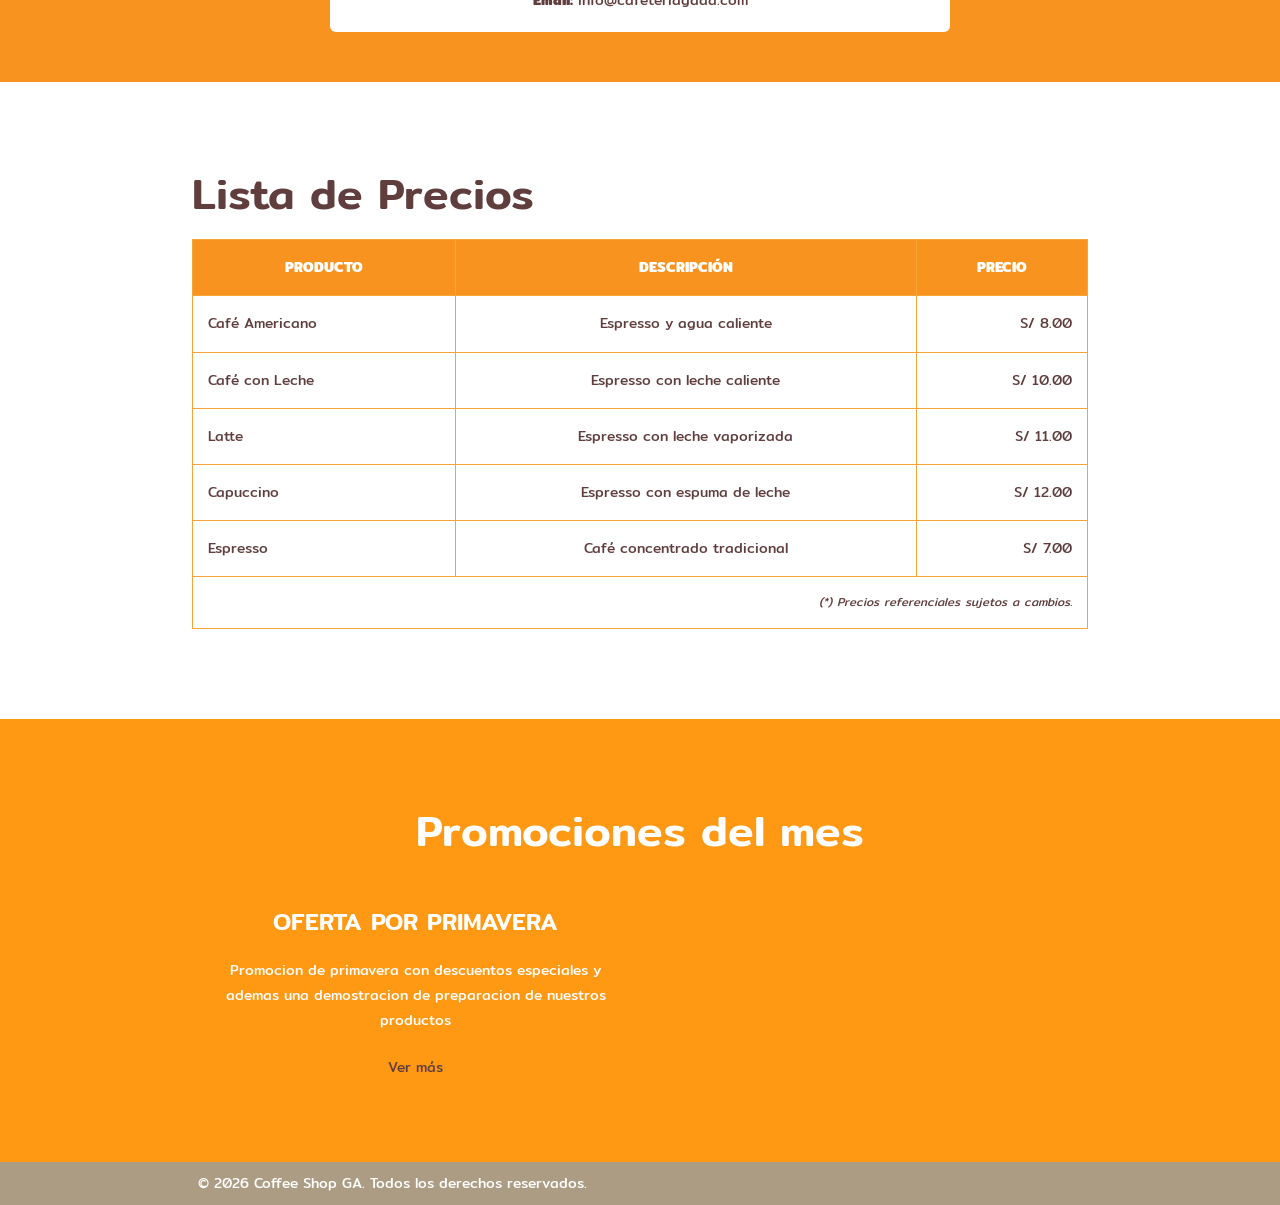
==== commit 6ab01881: "Agregué un nuevo css y otro javascrip para así poder agreggar el carrusel" ====
--- a/index.html
+++ b/index.html
@@ -10,11 +10,14 @@
     <link href="https://fonts.googleapis.com/css2?family=Mitr:wght@200;300;400;500;600;700&family=Roboto:ital,wght@0,100..900;1,100..900&display=swap" rel="stylesheet">
     <title>Cafeteria GAAA</title>
 
+    <!-- Enlazar el HTML con la hoja de estilos externa-->
+     <link rel = "stylesheet" href = "./assets/css/carrusel.css">
+
     <!-- Enlace a Font Awesome para los iconos -->
     <link rel="stylesheet" href="https://cdnjs.cloudflare.com/ajax/libs/font-awesome/7.3.1/css/all.min.css" integrity="sha512-QeR2VH+lsBE5LSAe1Q5EnTBbe7XTBubt8dG93Y7gidSgdMCr8nVqKcfKAMyN96SV8KDbZVTDXChatu5G2KQGzg==" crossorigin="anonymous" referrerpolicy="no-referrer">
 
 <!-- Enlazar el HTML con el favicon Semana 9-->
-    <link rel="shortcut icon" href="assets/img/favicon.ico" type="image/x-icon">
+    <link rel="shortcut icon" href="./favicon.ico" type="image/x-icon">
 </head>
 <!--Finalizado semana 9 -->
 
@@ -84,9 +87,9 @@
     <!--PAGINA PRINCIPAL-->
     <main>
         <!-- Video de portada -->
-        <section id="video_portada">
+        <!--<section id="video_portada"> -->
             <!-- Objeto video -->
-            <video class="video-fluid" autoplay muted loop> 
+            <!--<video class="video-fluid" autoplay muted loop> 
                 <source src="./assets/video/arte_cappuccino.mp4" type="video/mp4">
             </video>
 
@@ -96,7 +99,59 @@
                 <a href="#">Reserva tu mesa</a>
 
             </div>
-        </section>
+        </section> -->
+
+        <!-- Objeto carrusel -->
+        <section id="carrusel">
+
+            <!-- Diapositiva 1 -->
+            <div class="diapositiva activa">
+                <img src="assets/img/slide1.jpg" alt="">
+                <div class="carrusel-texto">
+                    <h2>Cuidamos tu salud visual</h2>
+                    <p>Especialistas y tecnología al servicio de tus ojos.</p>
+                    <a href="contactanos.html">Reserva tu cita</a>
+                </div>
+            </div>
+
+            <!-- Diapositiva 2 -->
+            <div class="diapositiva">
+                <img src="assets/img/slide2.jpg" alt="">
+                <div class="carrusel-texto">
+                    <h2>Lentes para tu día a día</h2>
+                    <p>Recibe orientación para elegir lentes según tus necesidades.</p>
+                    <a href="servicios.html">Conoce nuestros servicios</a>
+                </div>
+            </div>
+
+            <!-- Diapositiva 3 -->
+            <div class="diapositiva">
+                <img src="assets/img/slide3.jpg" alt="">
+                <div class="carrusel-texto">
+                    <h2>Evalúa tu visión</h2>
+                    <p>Programa una consulta para revisar tu salud visual.</p>
+                    <a href="contactanos.html">Solicita una evaluación</a>
+                </div>
+            </div>
+
+            <!-- Boton de desplazamiento "Anterior"-->
+            <button type="button" id="carrusel-anterior" class="carrusel-flecha">
+                <i class="fa-solid fa-chevron-left"></i>
+            </button>
+
+            <!-- Boton de desplazamiento "Siguiente"-->
+            <button type="button" id="carrusel-siguiente" class="carrusel-flecha">
+                <i class="fa-solid fa-chevron-right"></i>
+            </button>
+
+            <!-- Barra de indicadores (puntos) de paginacion-->
+            <div class="carrusel-indicadores">
+                <button type="button" class="carrusel-punto activo"></button>
+                <button type="button" class="carrusel-punto"></button>
+                <button type="button" class="carrusel-punto"></button>
+            </div>
+        </section>
+
 
         <!--INICIO-->
         <section id="inicio">
@@ -104,13 +159,15 @@
             <h2>Bienvenido donde se muestran nuestros mejores productos</h2>
             <p>Disfruta del mejor café, deliciosos postres y un ambiente agradable para compartir</p>
             <p><strong>El mejor momento comienza con un buen café</strong></p>
-            <button class="btn">Ver nuestro menú</button>
+            <button class="btn" onclick="window.location.href='menu.html'">Ver nuestro menú</button>
         </section>
         <!--NOSOTROS-->
         <section id="nosotros">
             <h2>Nosotros</h2>
             <p>Somos una cafetería dedicada a ofrecer café de calidad, postres y diferentes opciones para nuestros clientes.</p>
             <p>Nuestro objetivo es crear un espacio comodo y agradable donde puedas disfrutar de tus bebidas favoritas.</p>
+            <video class="video-fluid" autoplay muted loop> 
+                <source src="./assets/video/arte_cappuccino.mp4" type="video/mp4">
         </section>
         <!--MENÚ-->
         <section id="servicios_menu" class="padding-xl">
@@ -485,6 +542,8 @@
     </a>
     <!--Finaliza semana 9-->
 
+    <!-- Enlazar con la libreria principal de javascript -->
     <script src="./assets/js/main.js"></script>
+    <script src="./assets/js/carrusel.js"></script>
 </body>
 </html>
--- a/assets/css/carrusel.css
+++ b/assets/css/carrusel.css
@@ -0,0 +1,138 @@
+/* Objeto carrusel */
+#carrusel {
+    position: relative;
+    display: grid;
+    grid-template-columns: minmax(0, 1fr);
+}
+
+/* Estilo para todas las diapostivias */
+#carrusel .diapositiva {
+    position: relative;
+    grid-area: 1 / 1;
+    height: clamp(220px, 56.25vw, 460px);
+    background-color: #18343b;
+
+    /* Aquí van los estados del fade. */
+    opacity: 0;
+    visibility: hidden;
+    pointer-events: none;
+    transition: opacity 0.5s ease, visibility 0s 0.5s;
+}
+
+/* Dar formato a la diapositiva activa */
+#carrusel .diapositiva.activa {
+    opacity: 1;
+    visibility: visible;
+    pointer-events: auto;
+    transition-delay: 0s;
+}
+
+/*Estiliza la foto dentro de la diapositiva */
+#carrusel .diapositiva img {
+    display: block;
+    width: 100%;
+    height: 100%;
+    object-fit: cover;
+    object-position: 65% center;
+}
+
+/*Estiliza la caja con texto que esta dentro de la diapositiva */
+.carrusel-texto {
+    position: absolute;
+    top: calc(50% - 12px);
+    left: clamp(50px, 9vw, 130px);
+    right: 50px;
+    transform: translateY(-50%);
+    max-width: 500px;
+    padding: clamp(10px, 2vw, 24px);
+    background-color: rgba(0, 0, 0, 0.7);
+    color: white;
+}
+
+/* TÍTULO DENTRO DE LA CAJA DE TEXTO */
+.carrusel-texto h2 {
+    margin: 0 0 8px;
+    font-size: clamp(19px, 4vw, 44px);
+    line-height: 1.15;
+    text-transform: capitalize;
+}
+
+/* Parrafo dentro de la caja de texto */
+.carrusel-texto p {
+    margin: 0;
+    font-size: clamp(13px, 2vw, 18px);
+    line-height: 1.3;
+    margin: 20px 0px;
+}
+
+/* Enlace (boton) dentro de la caja de texto */
+.carrusel-texto a {
+    display: inline-block;
+    margin-top: 10px;
+    padding: 7px 12px;
+    border-radius: 20px;
+    background-color: var(--color-principal);
+    color: var(--color-fondo);
+    font-size: clamp(12px, 1.5vw, 16px);
+    text-decoration: none;
+}
+
+/* Estilos de los botones de desplazamiento */
+.carrusel-flecha {
+    position: absolute;
+    top: 50%;
+    transform: translateY(-50%);
+    width: 36px;
+    height: 36px;
+    border: 0;
+    border-radius: 50%;
+    background-color: rgba(0, 0, 0, 0.75);
+    color: white;
+    font-size: 16px;
+    cursor: pointer;
+}
+
+/* Posicionamiento del boton "Anterior" */
+#carrusel-anterior {
+    left: 8px;
+}
+
+/* Posicionamiento del boton "Siguiente" */
+#carrusel-siguiente {
+    right: 8px;
+}
+
+/* Posicionamiento de los botones encima de otras capas */
+.carrusel-flecha,
+.carrusel-indicadores {
+    z-index: 1;
+}
+
+/* Barra de indicadores (puntos)de desplazamiento */
+.carrusel-indicadores {
+    position: absolute;
+    bottom: 6px;
+    left: 50%;
+    transform: translateX(-50%);
+    display: flex;
+    gap: 9px;
+    padding: 5px 9px;
+    border-radius: 20px;
+    background-color: rgba(0, 0, 0, 0.65);
+}
+
+/*Estilos de los puntos */
+.carrusel-punto {
+    width: 13px;
+    height: 13px;
+    padding: 0;
+    border: 2px solid white;
+    border-radius: 50%;
+    background-color: transparent;
+    cursor: pointer;
+}
+
+/* Estilo del indicador (punto) activo */
+.carrusel-punto.activo {
+    background-color: white;
+}
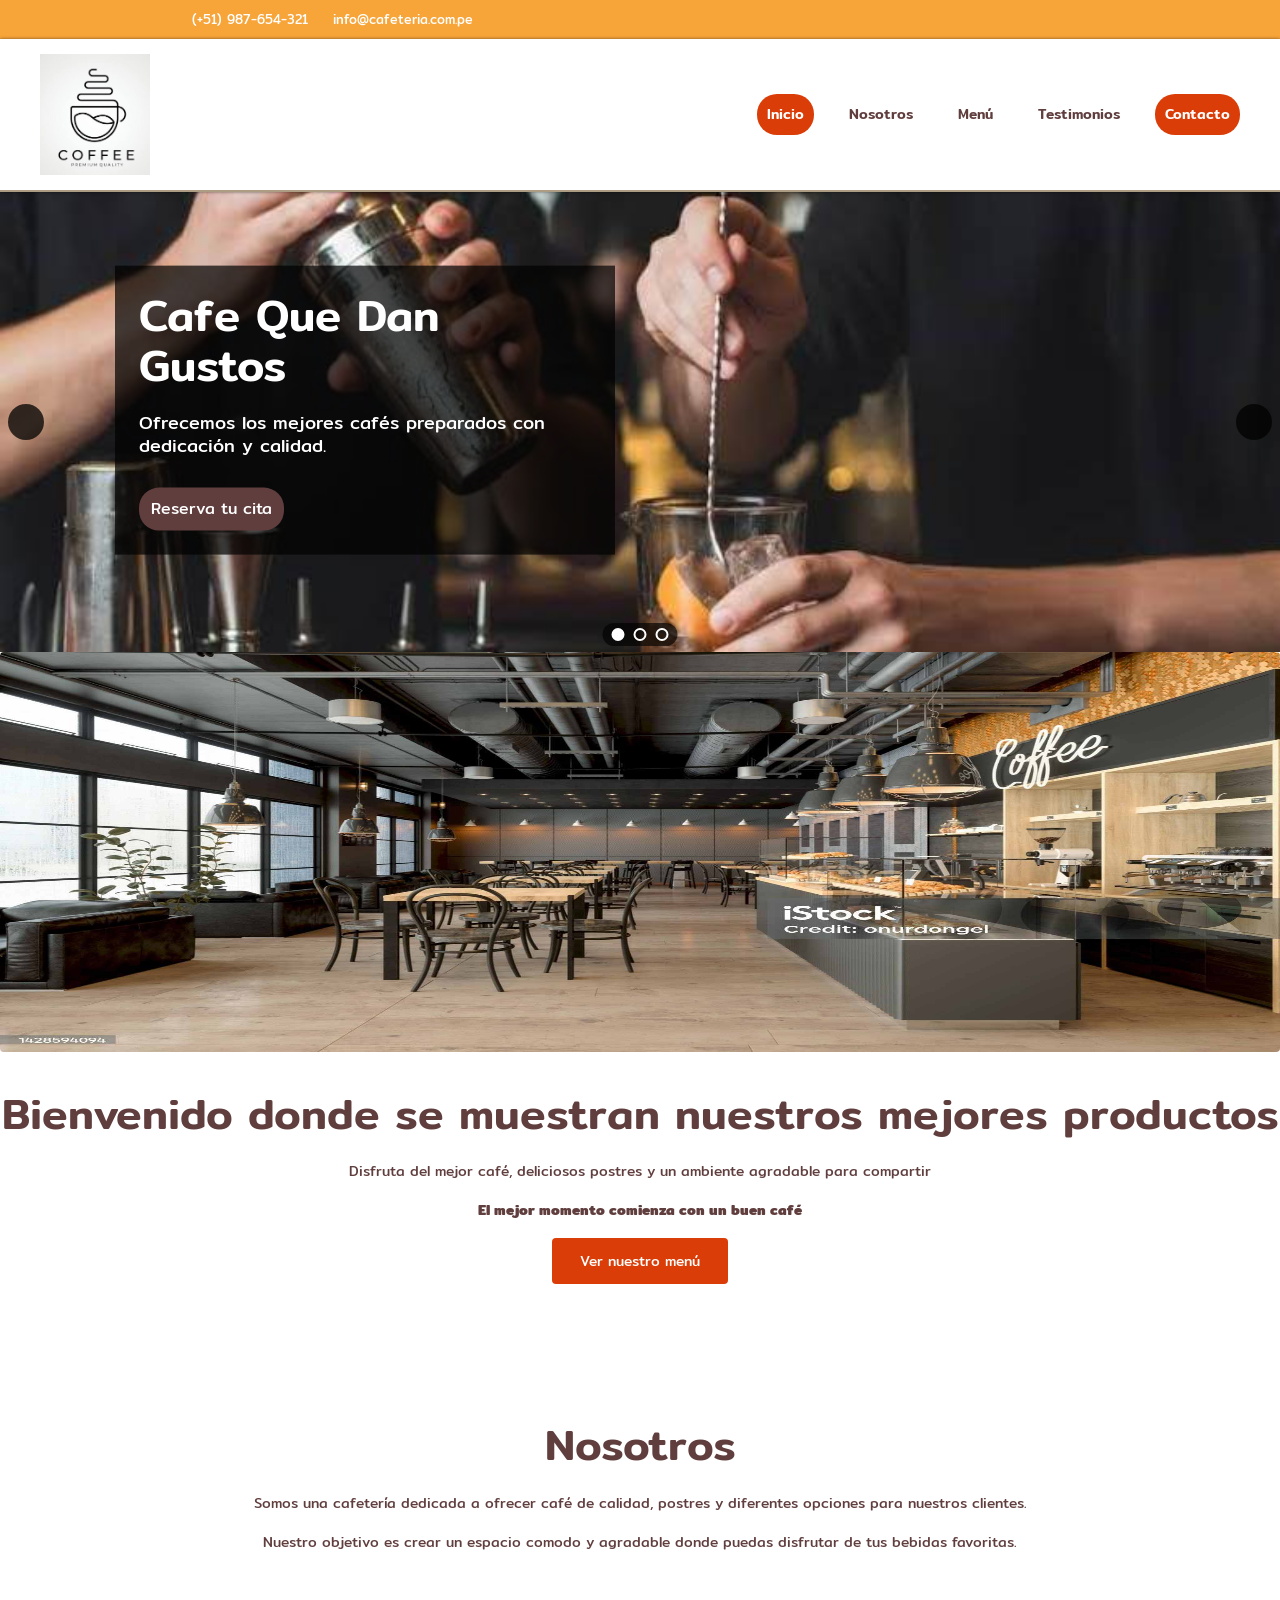
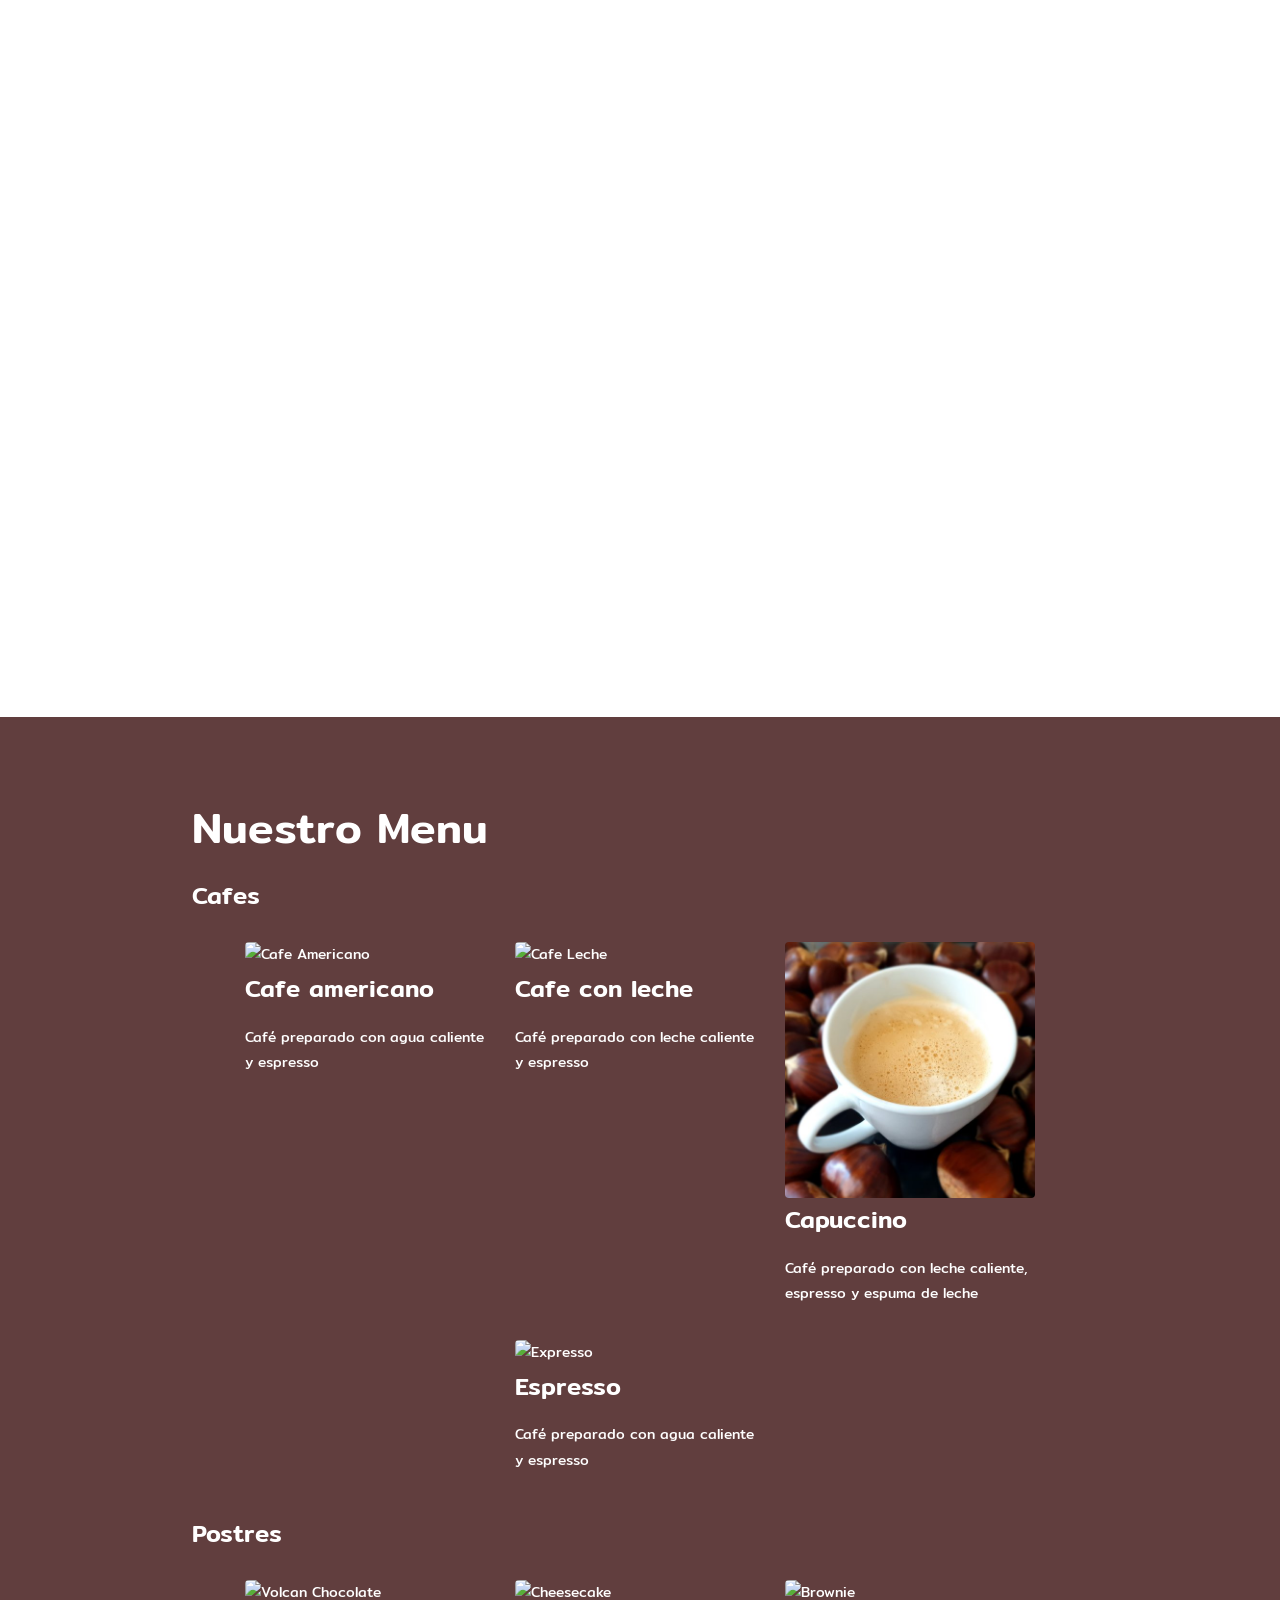
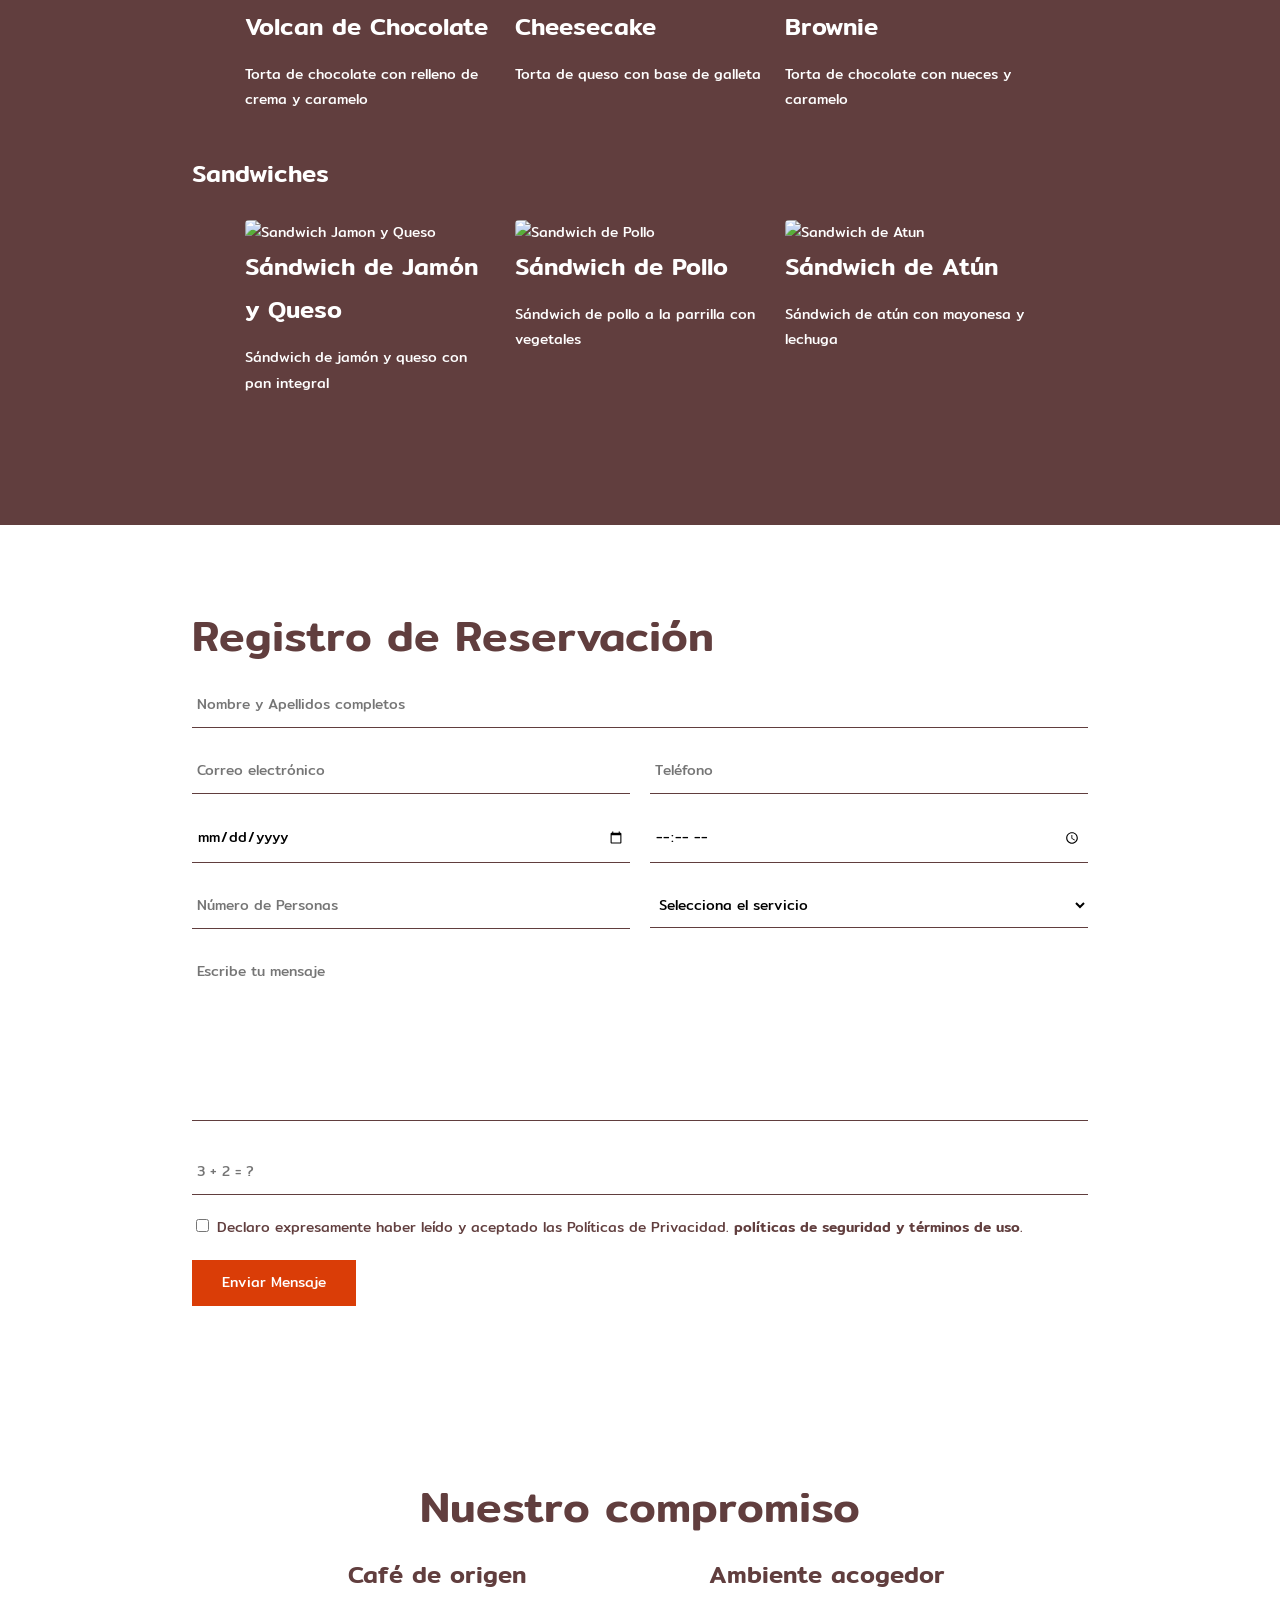
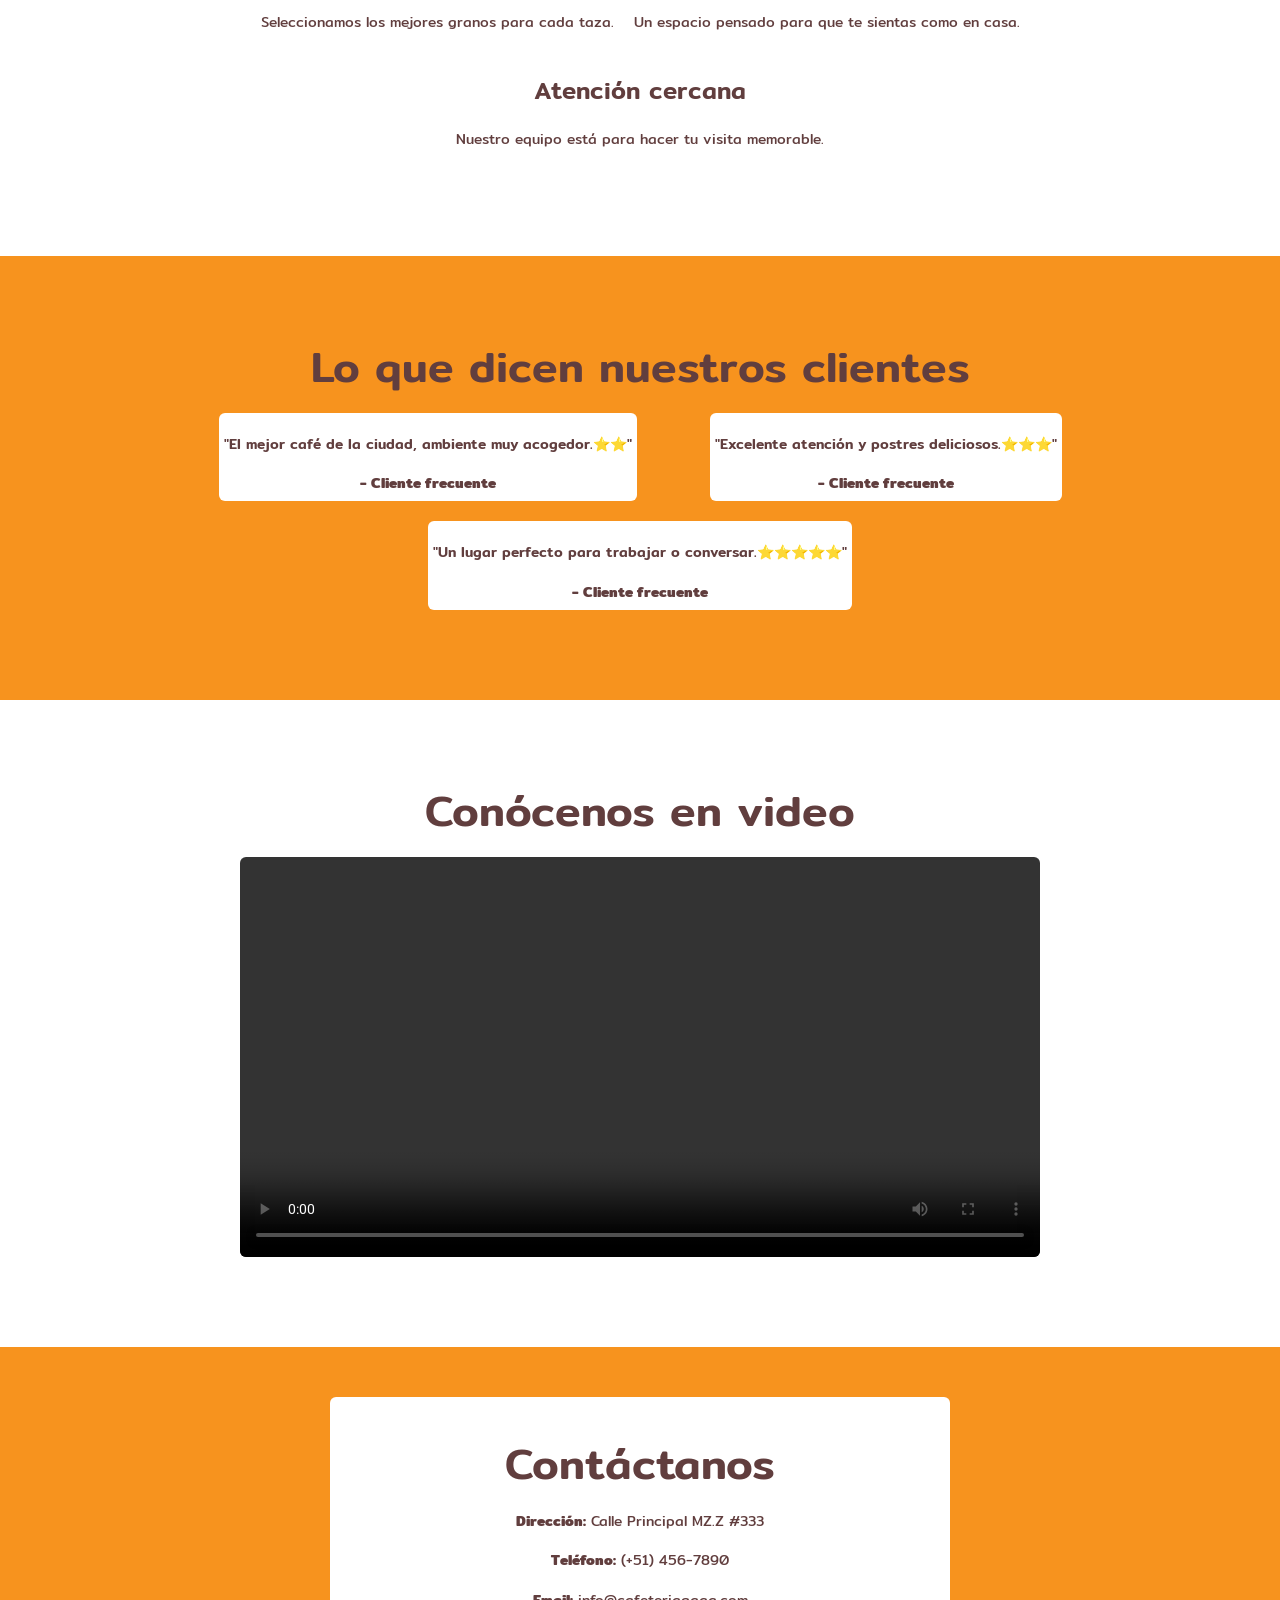
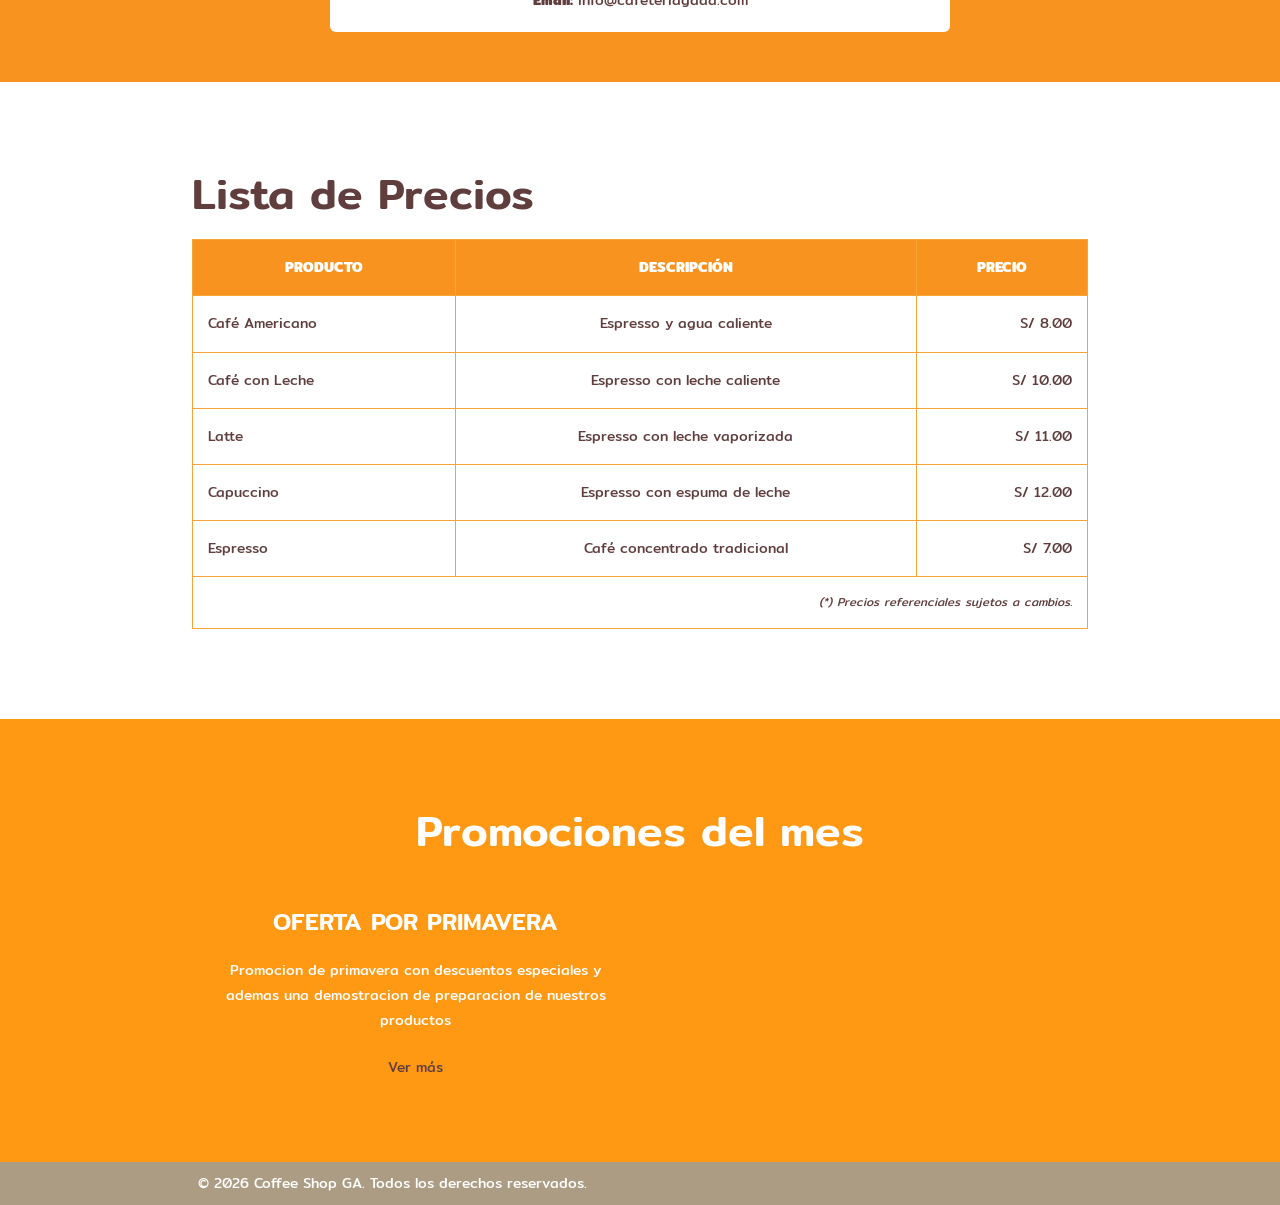
==== commit 457c46cf: "Se agrego las imagenes y correcion de texto en el carrusel" ====
--- a/index.html
+++ b/index.html
@@ -106,31 +106,31 @@
 
             <!-- Diapositiva 1 -->
             <div class="diapositiva activa">
-                <img src="assets/img/slide1.jpg" alt="">
+                <img src="./assets/img/diapositiva1.jpg" alt="">
                 <div class="carrusel-texto">
-                    <h2>Cuidamos tu salud visual</h2>
-                    <p>Especialistas y tecnología al servicio de tus ojos.</p>
+                    <h2>Cafe que dan gustos</h2>
+                    <p>Ofrecemos los mejores cafés preparados con dedicación y calidad.</p>
                     <a href="contactanos.html">Reserva tu cita</a>
                 </div>
             </div>
 
             <!-- Diapositiva 2 -->
             <div class="diapositiva">
-                <img src="assets/img/slide2.jpg" alt="">
+                <img src="./assets/img/diapositiva2.jpg" alt="">
                 <div class="carrusel-texto">
-                    <h2>Lentes para tu día a día</h2>
-                    <p>Recibe orientación para elegir lentes según tus necesidades.</p>
-                    <a href="servicios.html">Conoce nuestros servicios</a>
+                    <h2>Cafes elegidos cuidadosamente</h2>
+                    <p>Variedad de cafe de diferentes formas de preparacion</p>
+                    <a href="menu.html">Conoce nuestro menu</a>
                 </div>
             </div>
 
             <!-- Diapositiva 3 -->
             <div class="diapositiva">
-                <img src="assets/img/slide3.jpg" alt="">
+                <img src="./assets/img/diapositiva3.jpg" alt="">
                 <div class="carrusel-texto">
-                    <h2>Evalúa tu visión</h2>
-                    <p>Programa una consulta para revisar tu salud visual.</p>
-                    <a href="contactanos.html">Solicita una evaluación</a>
+                    <h2>¿Tienes dudas sobre nuestros cafés?</h2>
+                    <p>Consulta con nuestra lista clientes que dejaron reseñas sobre nuestra tienda</p>
+                    <a href="testimonios.html">Lee nuestros testimonios</a>
                 </div>
             </div>
 
